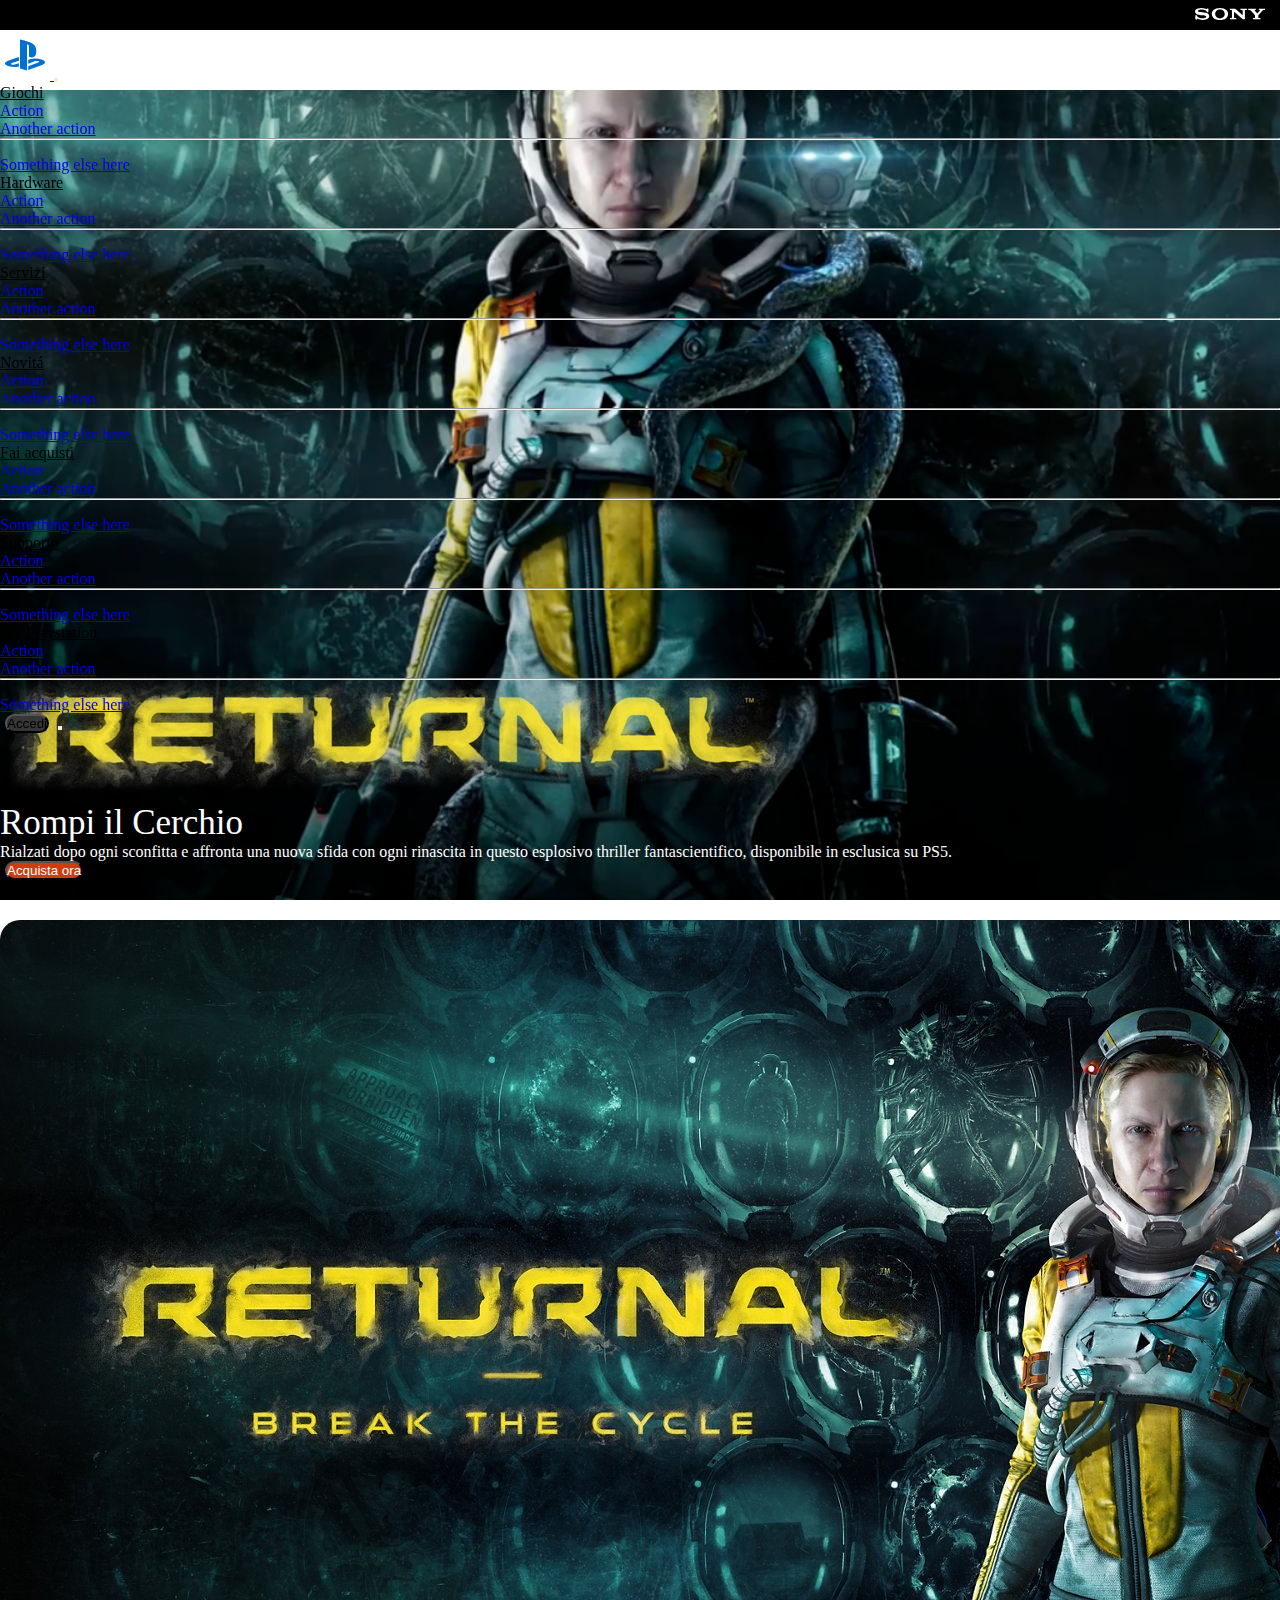
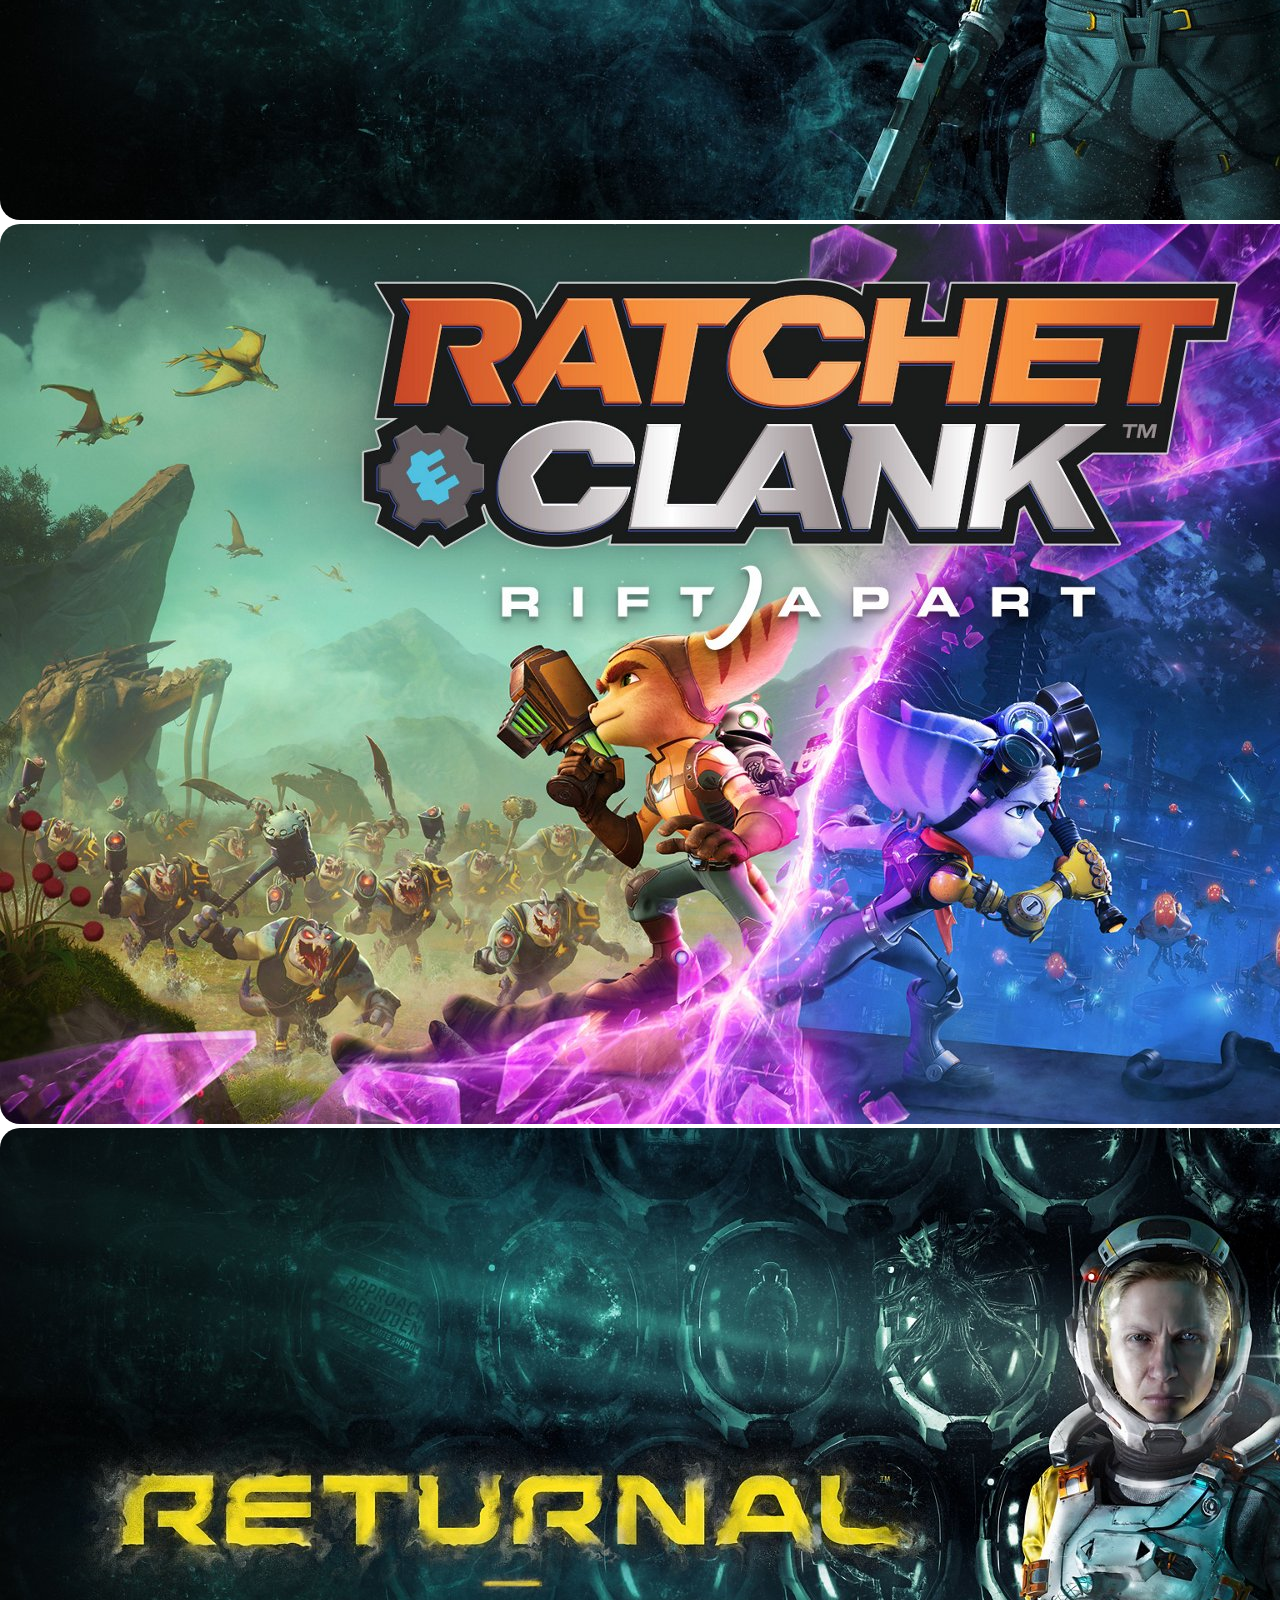
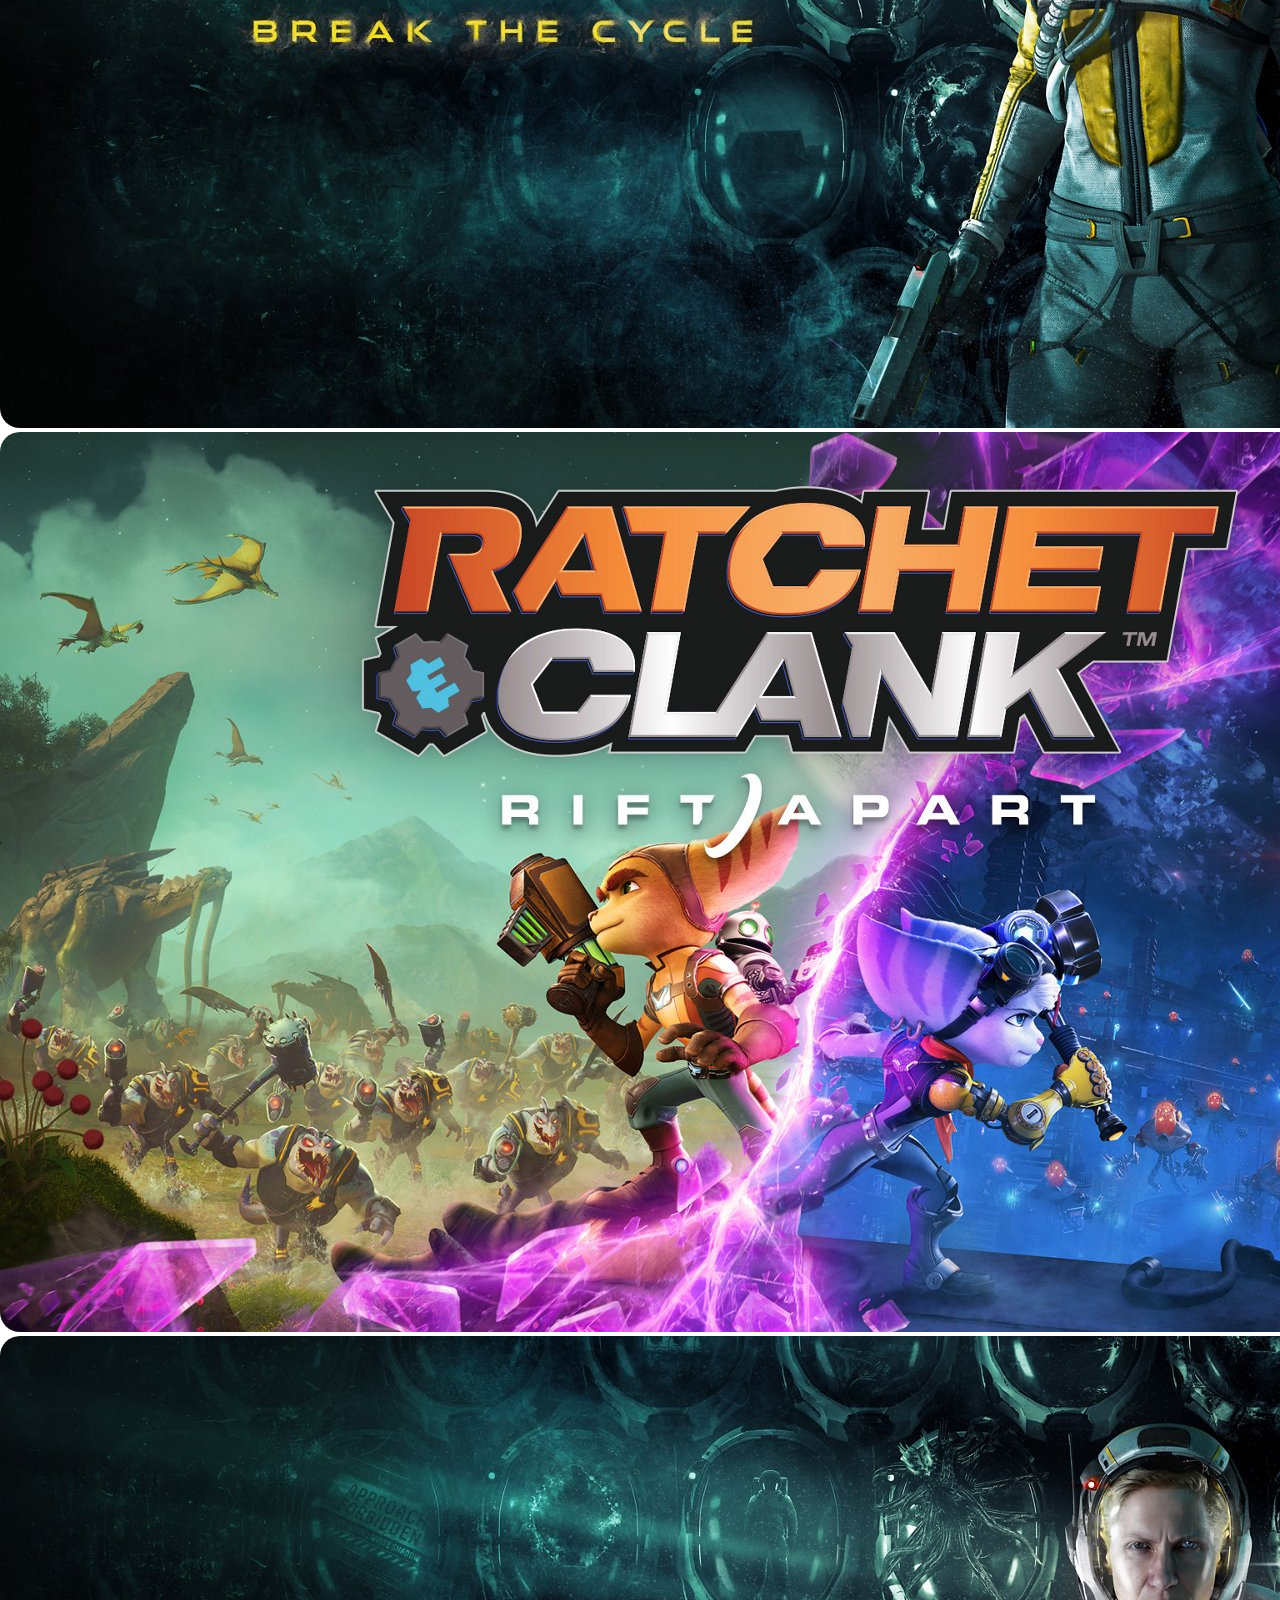
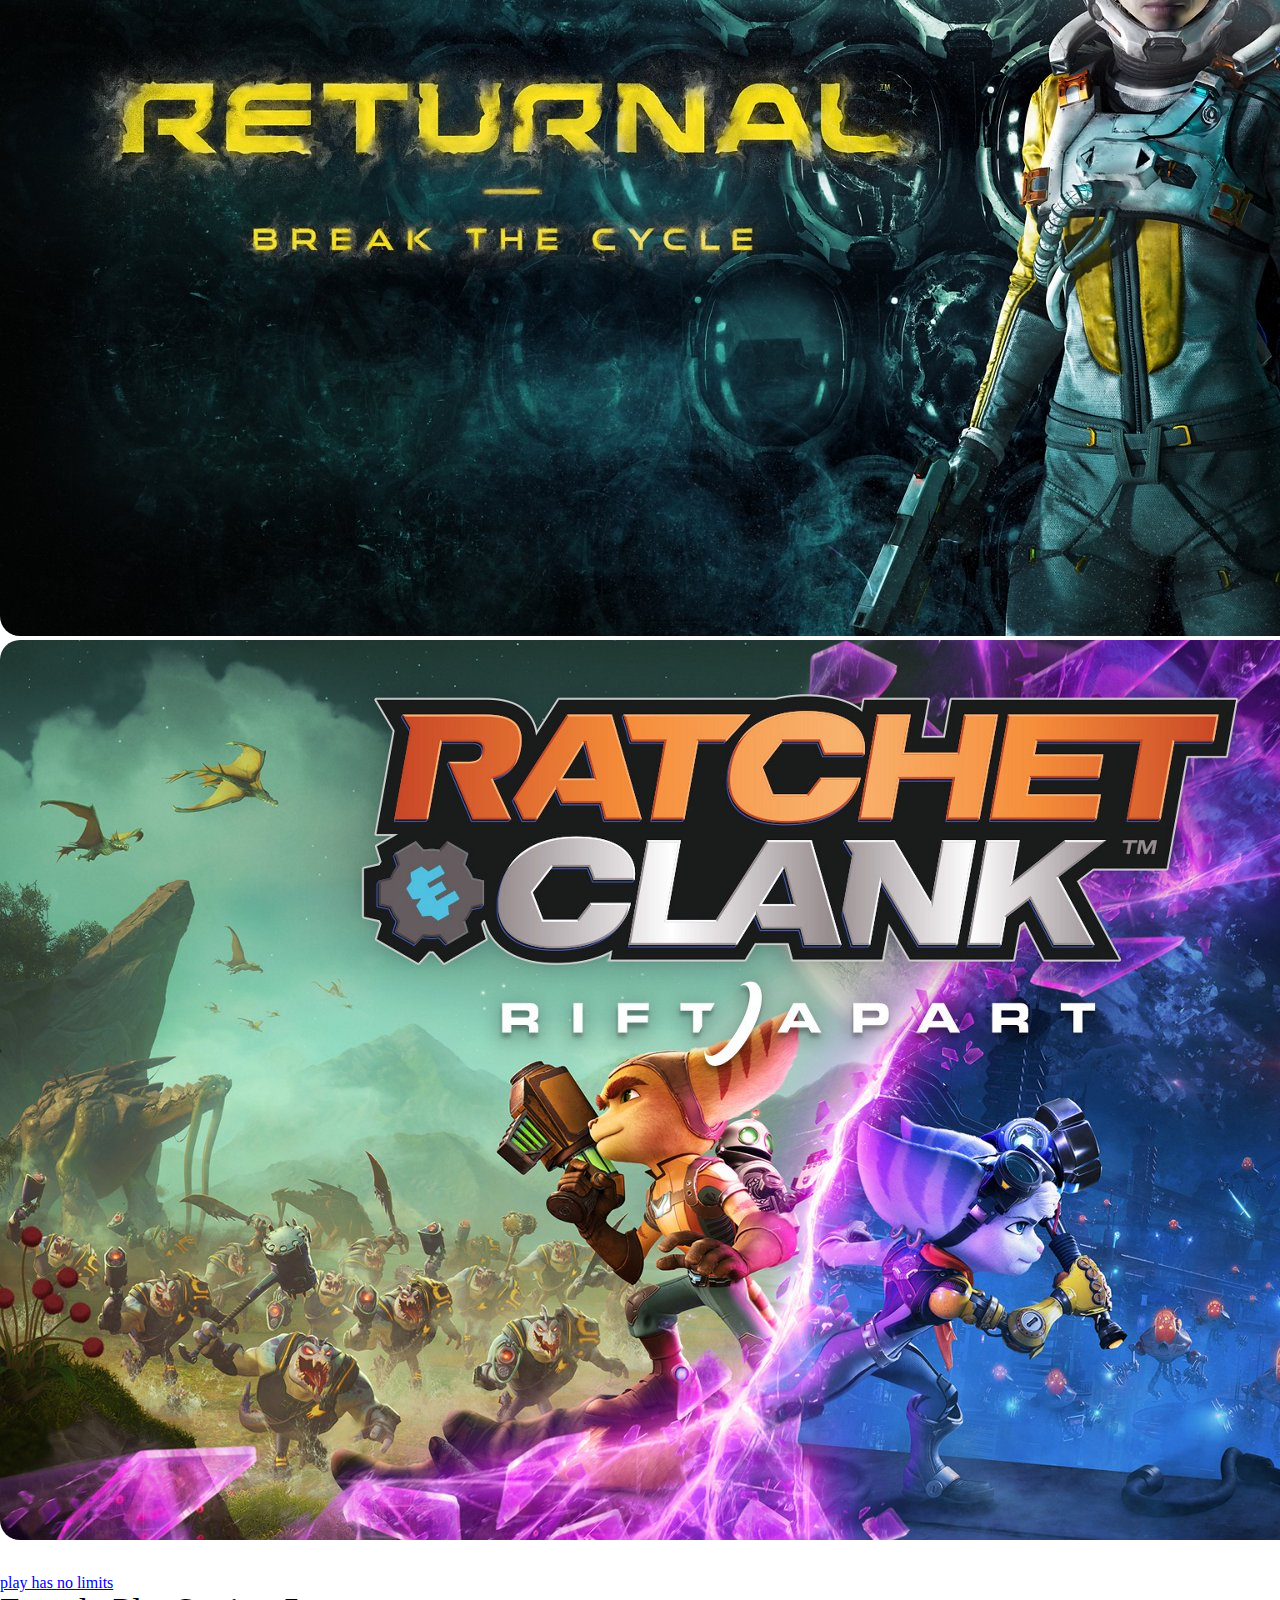
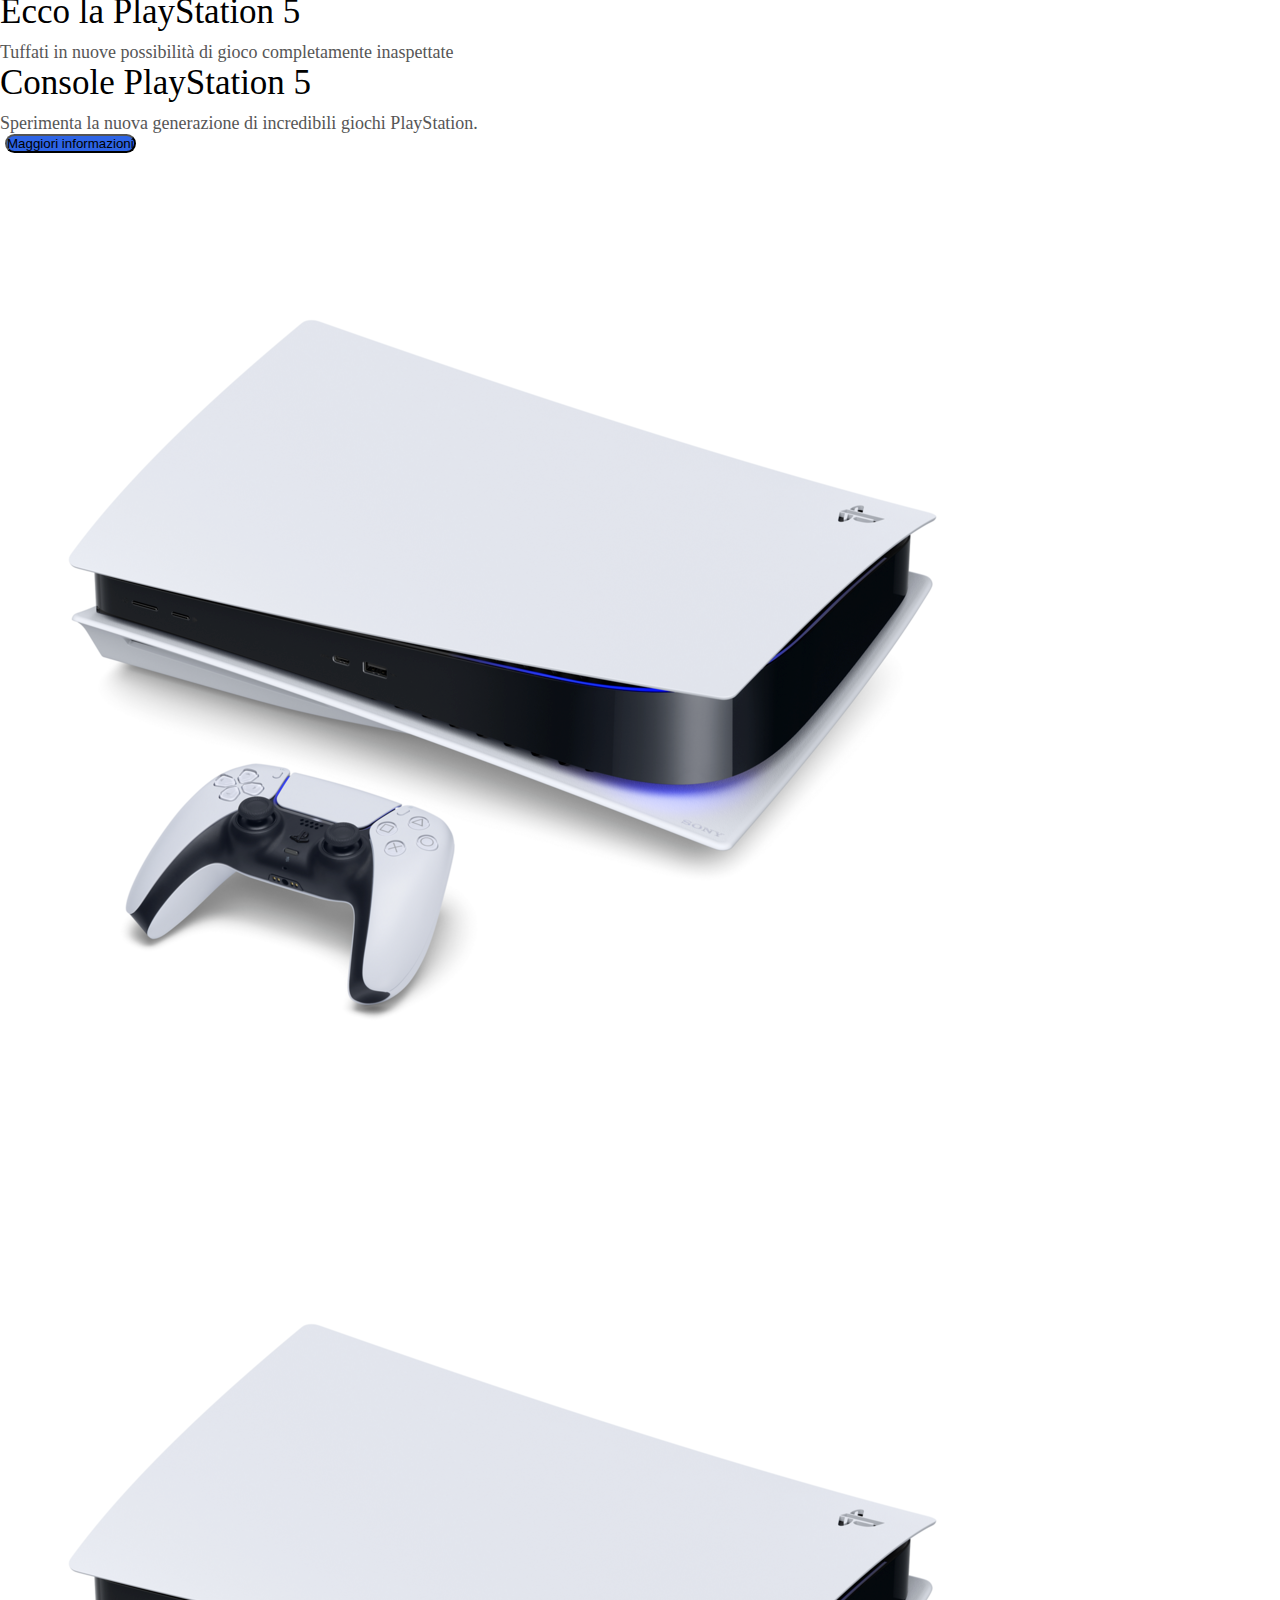
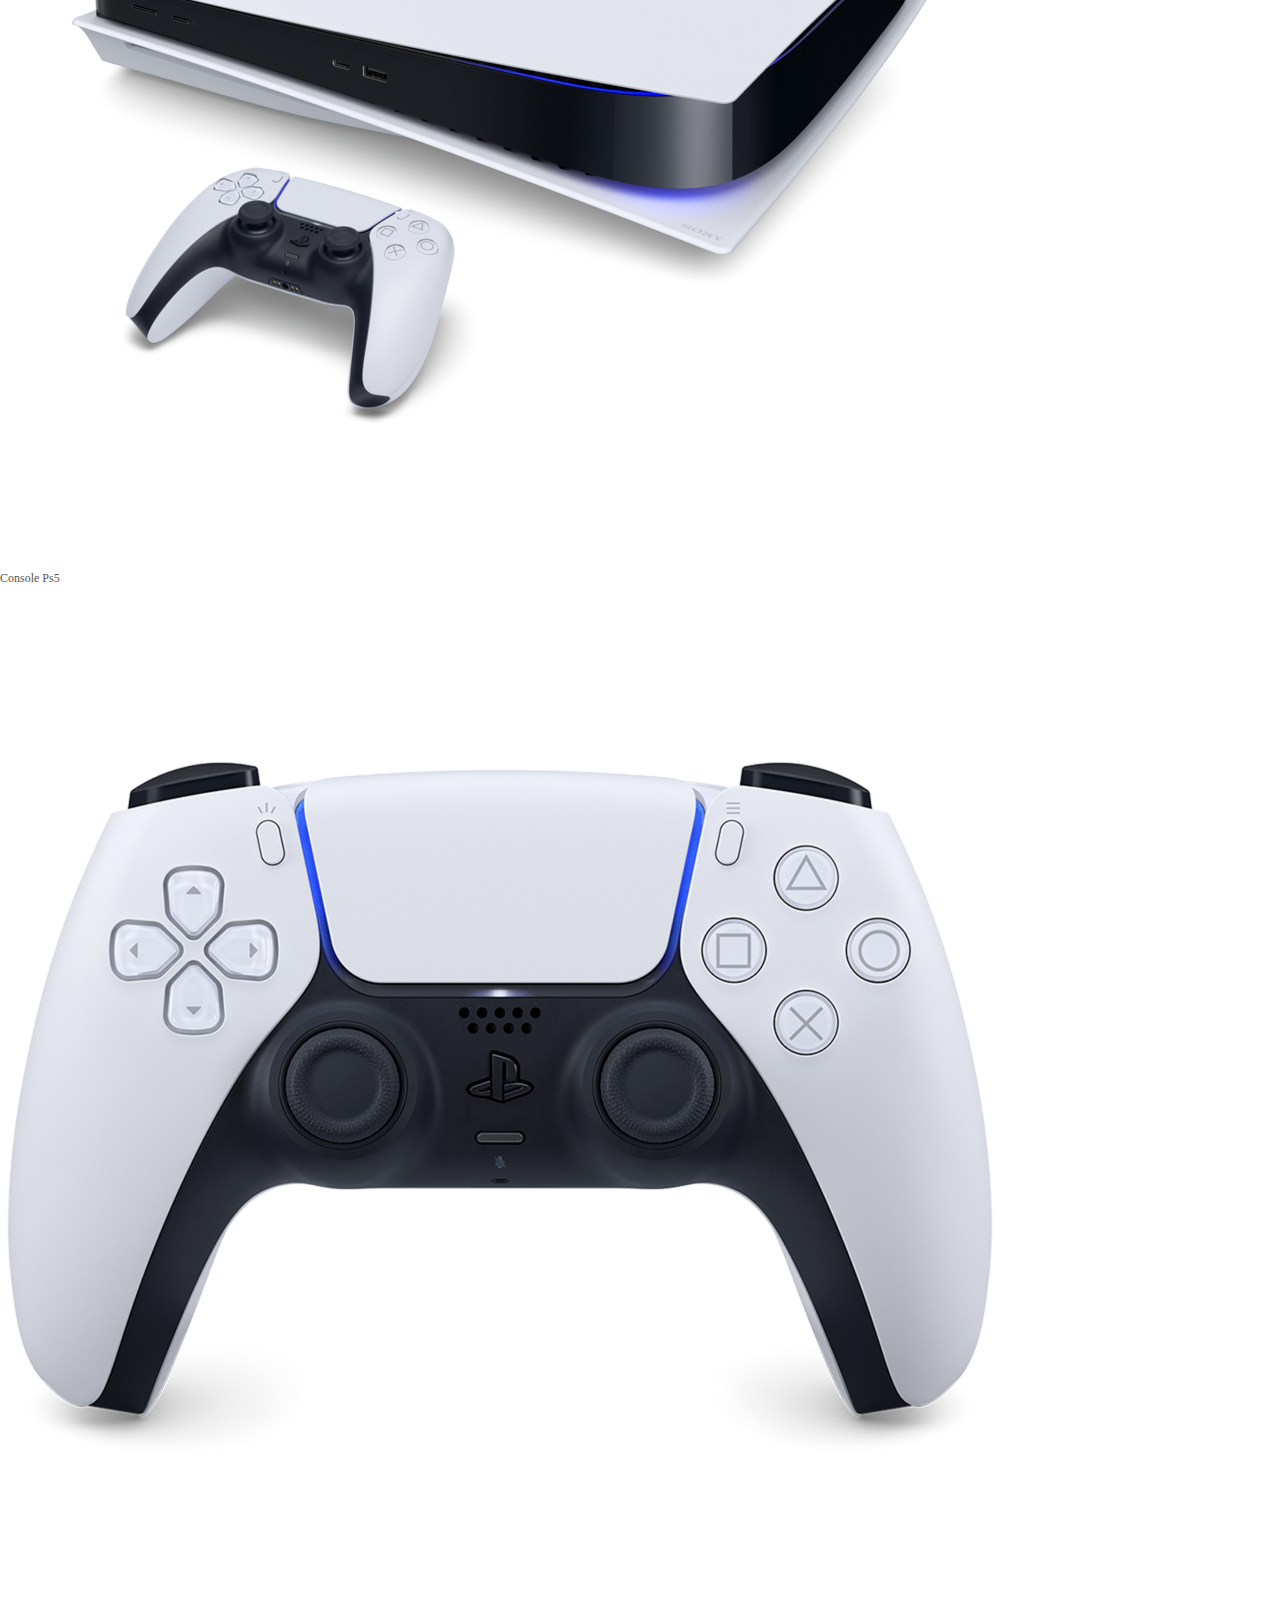
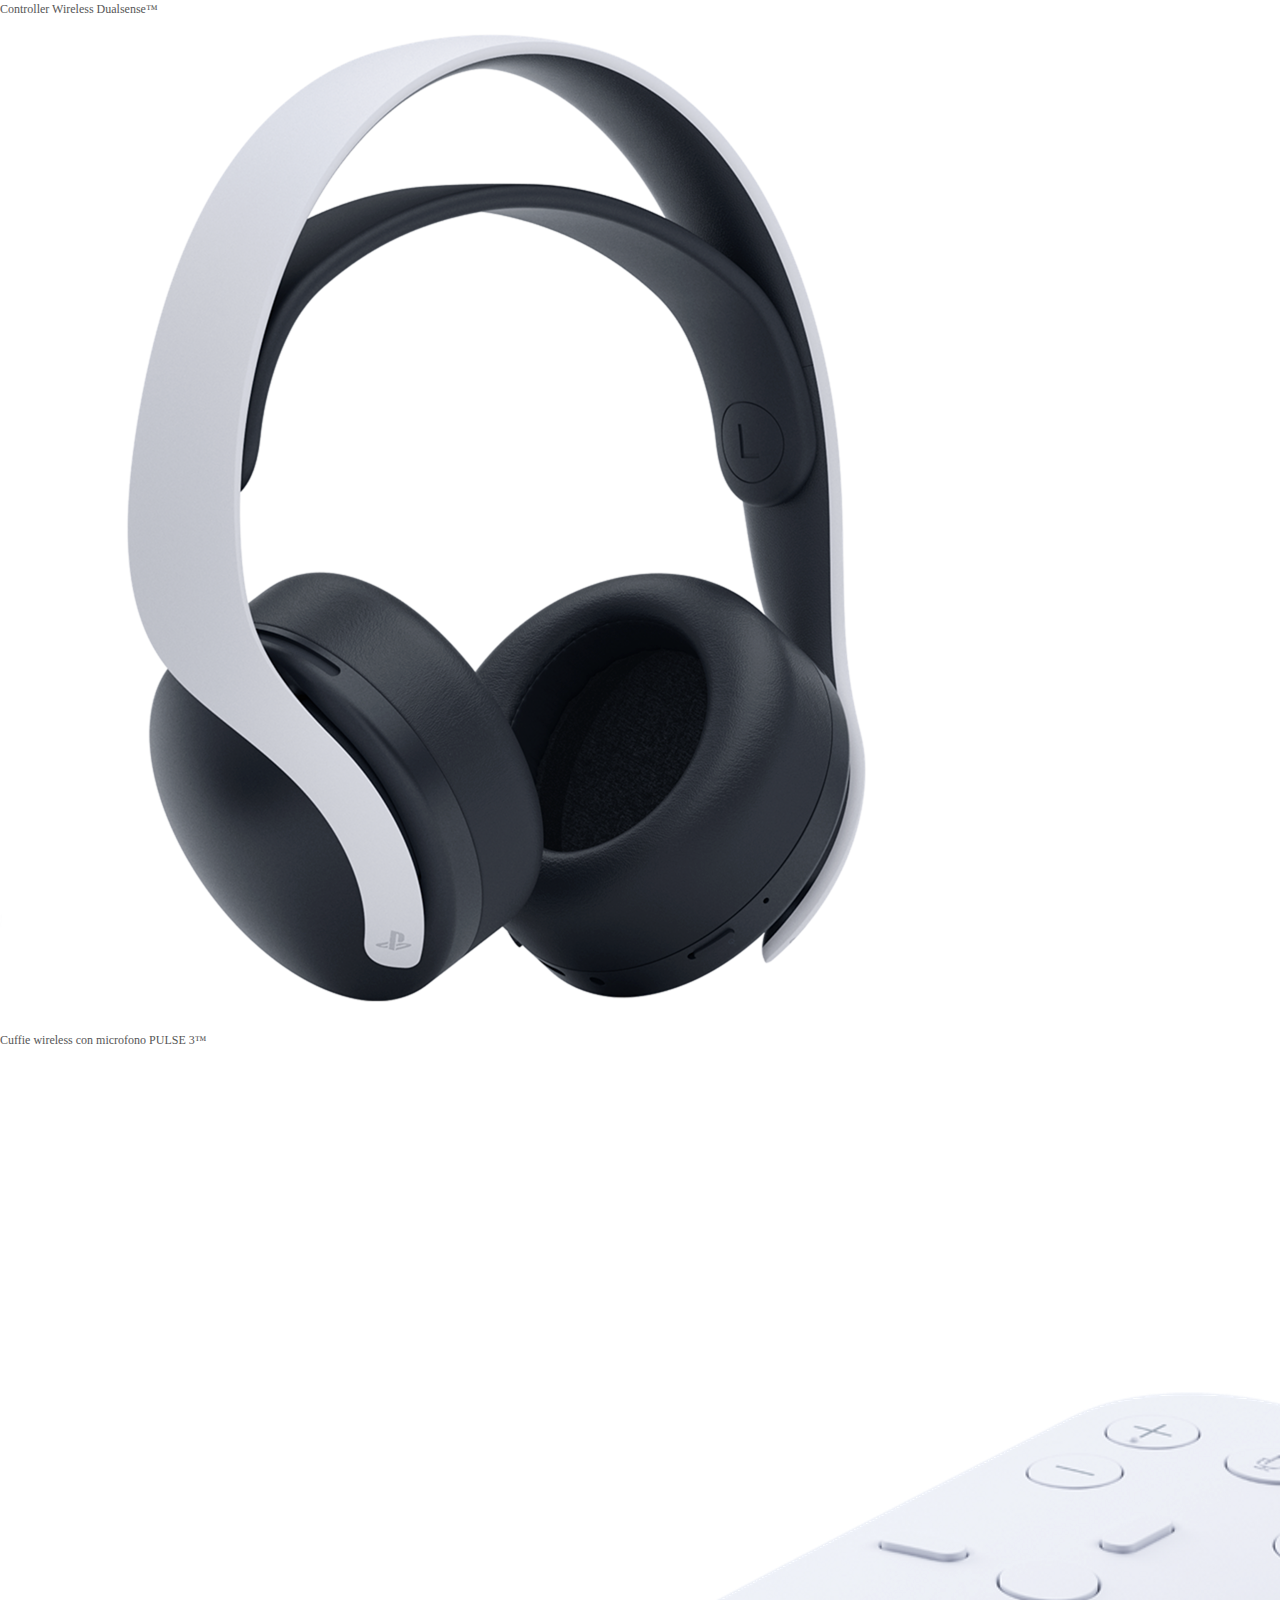
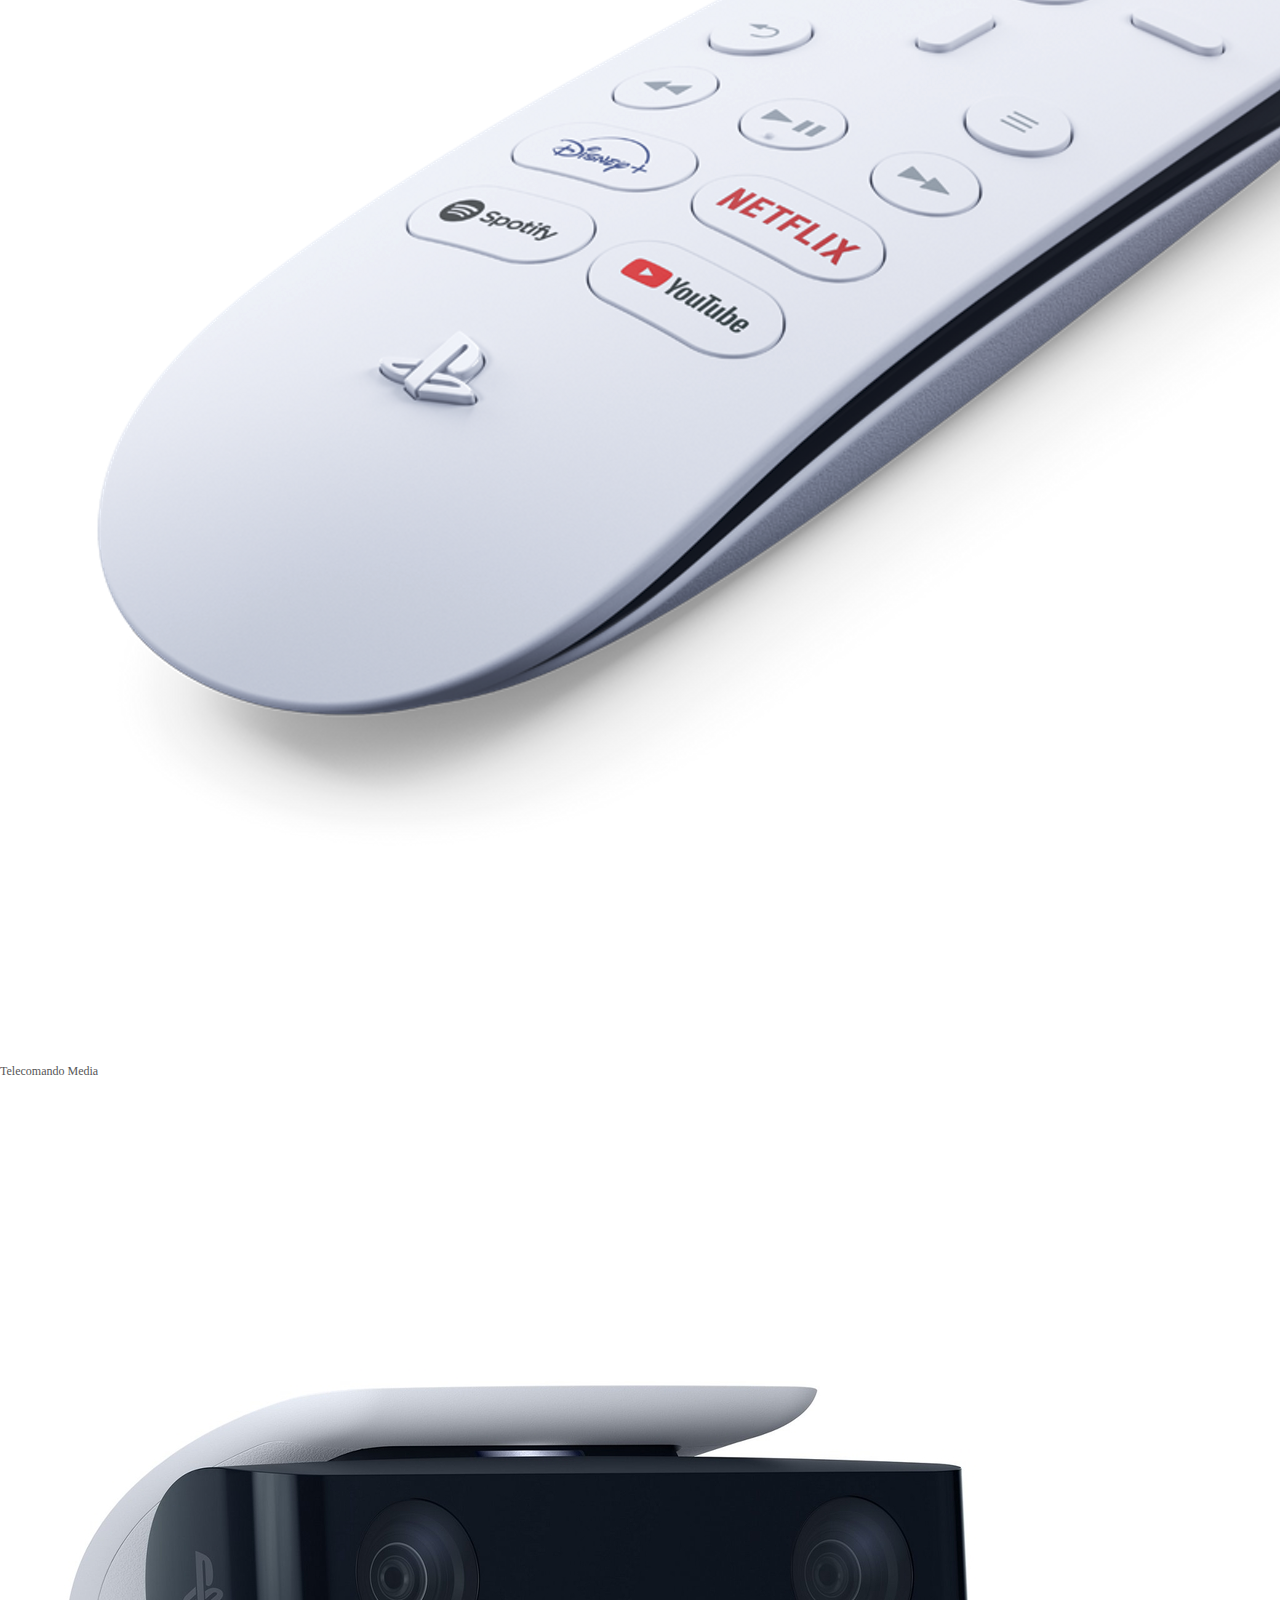
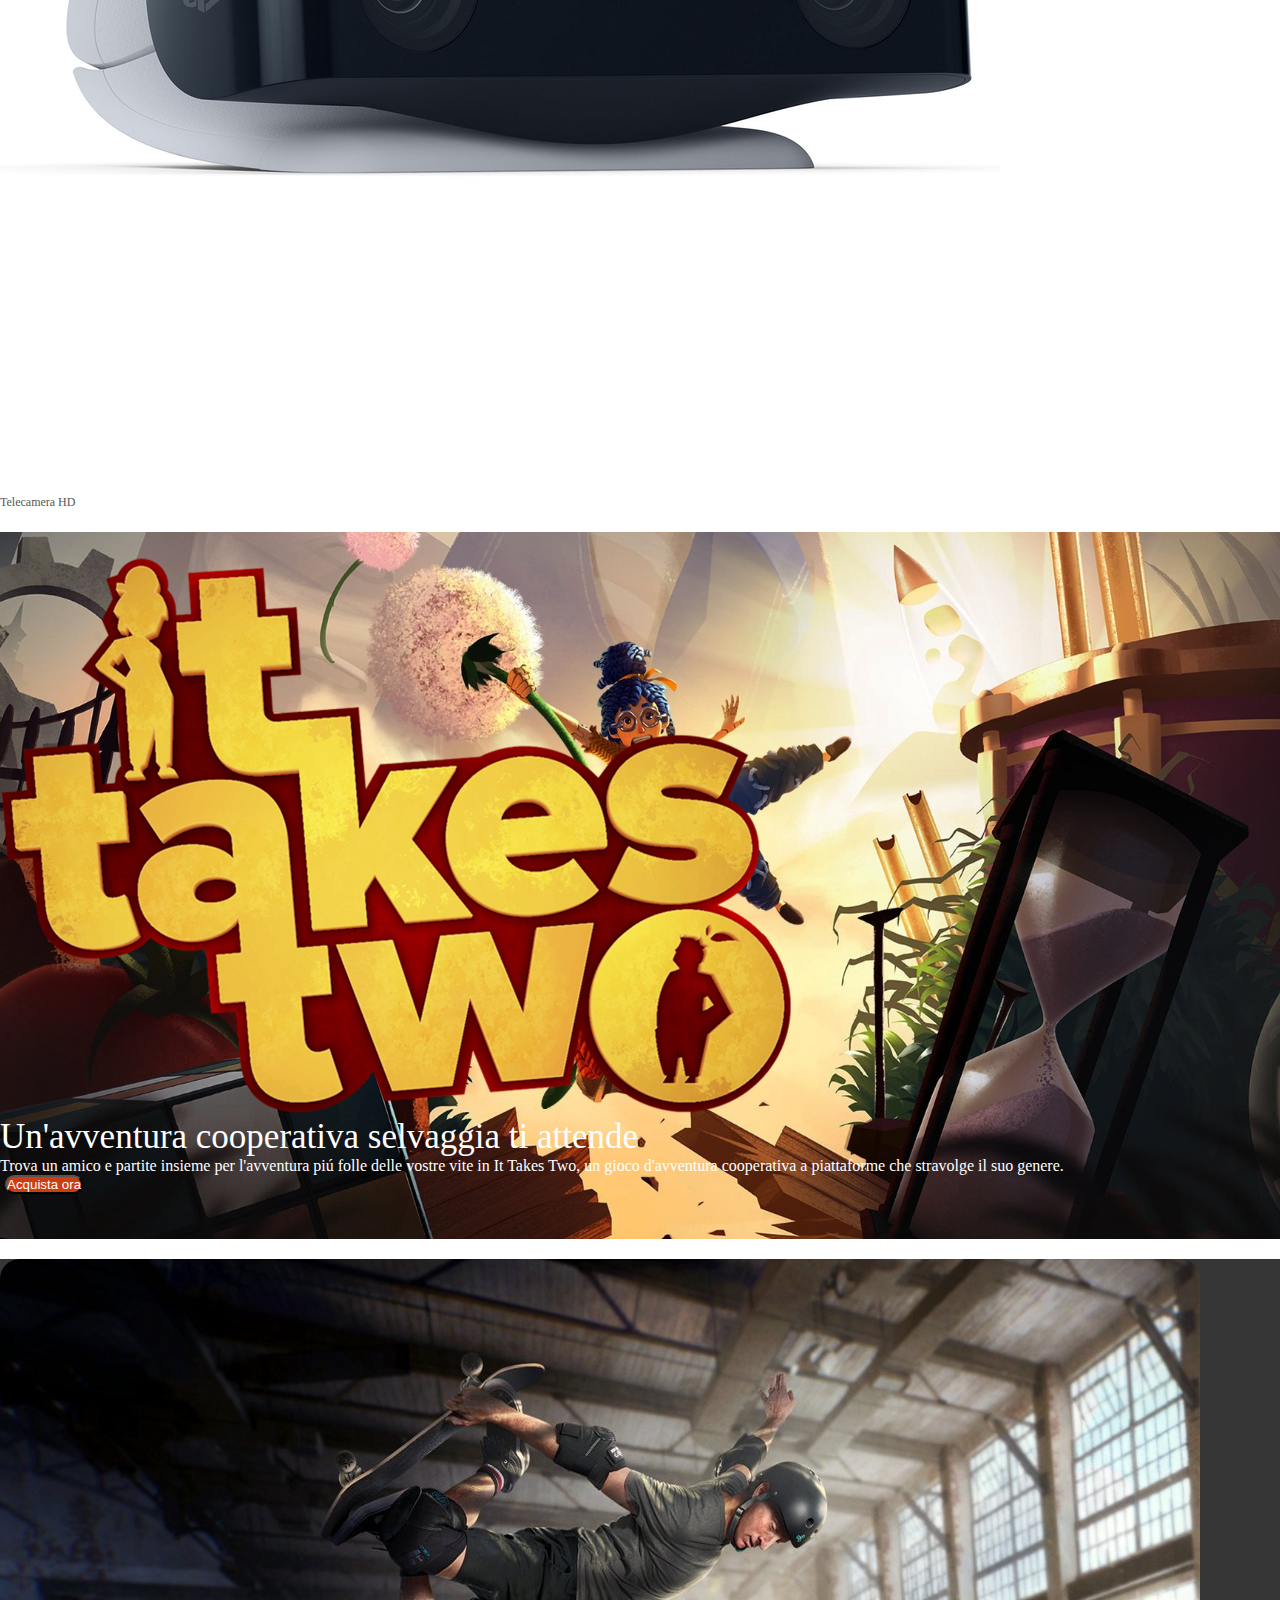
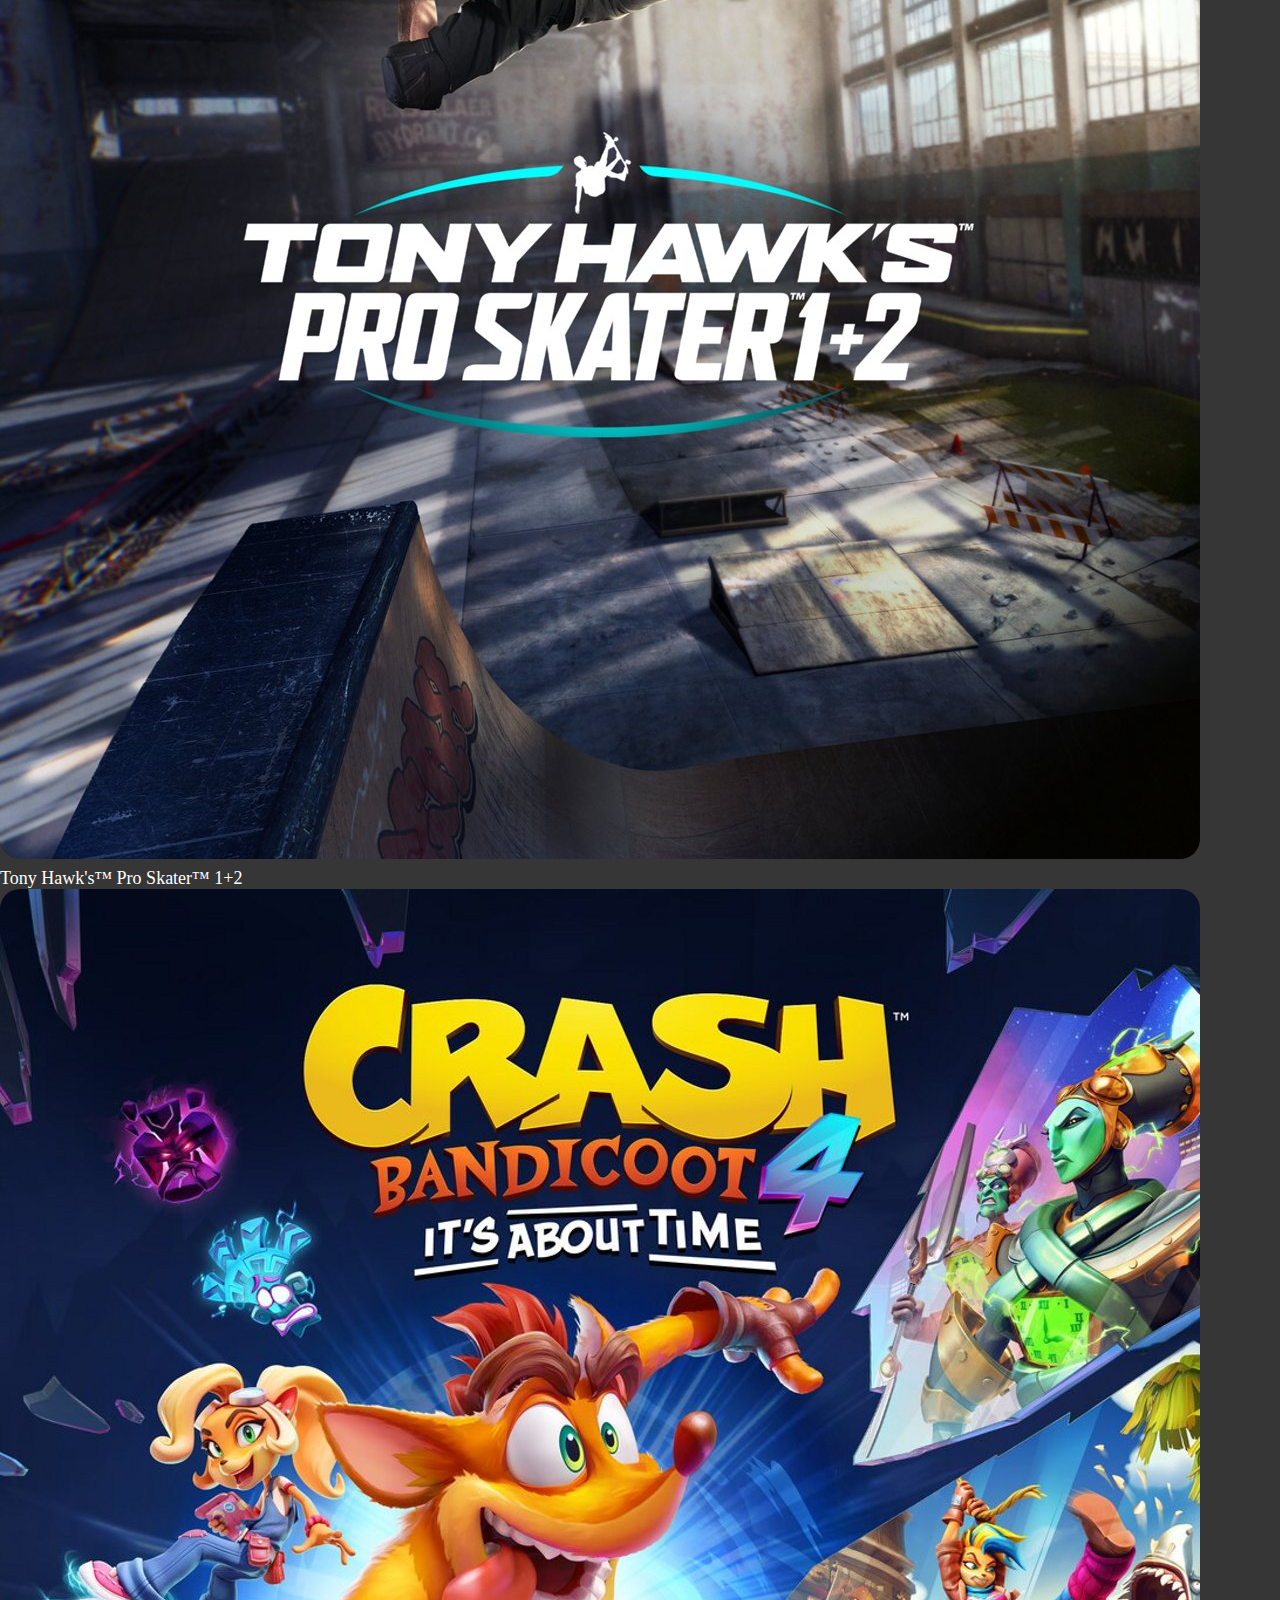
==== index.html @ 87a0f6f8 "completo responsive senza footer e :hover" ====
<!DOCTYPE html>
<html lang="en">
<head>
    <meta charset="UTF-8">
    <meta http-equiv="X-UA-Compatible" content="IE=edge">
    <meta name="viewport" content="width=device-width, initial-scale=1.0">
    <link rel="shortcut icon" href="./img/play_logo.svg" type="image/x-icon">
    <link rel="stylesheet" href="https://cdnjs.cloudflare.com/ajax/libs/font-awesome/6.1.0/css/all.min.css" integrity="sha512-10/jx2EXwxxWqCLX/hHth/vu2KY3jCF70dCQB8TSgNjbCVAC/8vai53GfMDrO2Emgwccf2pJqxct9ehpzG+MTw==" crossorigin="anonymous" referrerpolicy="no-referrer" />
    <link href="https://cdn.jsdelivr.net/npm/bootstrap@5.1.3/dist/css/bootstrap.min.css" rel="stylesheet" integrity="sha384-1BmE4kWBq78iYhFldvKuhfTAU6auU8tT94WrHftjDbrCEXSU1oBoqyl2QvZ6jIW3" crossorigin="anonymous">
    <link rel="stylesheet" href="./css/style.css">
    <script src="https://cdn.jsdelivr.net/npm/bootstrap@5.1.3/dist/js/bootstrap.bundle.min.js" integrity="sha384-ka7Sk0Gln4gmtz2MlQnikT1wXgYsOg+OMhuP+IlRH9sENBO0LRn5q+8nbTov4+1p" crossorigin="anonymous"></script>
    <title>Playstation</title>
</head>
<body>
    <!-- header  -->
    <header>
        <!-- nav-sopra -->
       <section class="up_nav">
            <div class="logo-container">
               <img src="./img/sony_logo.svg" alt="logo sony">
            </div>
       </section>
        <!-- nav-sotto -->
        <nav class="navbar navbar-expand-lg navbar-light bg-white">
            <div class="container-fluid">
                <a class="navbar-brand" href="#">
                    <img src="./img/play_logo.svg" alt="logo-playstation">
                </a>
                <button class="navbar-toggler" type="button" data-bs-toggle="collapse" data-bs-target="#navbarSupportedContent"
                    aria-controls="navbarSupportedContent" aria-expanded="false" aria-label="Toggle navigation">
                    <span class="navbar-toggler-icon"></span>
                </button>
                <div class="collapse navbar-collapse" id="navbarSupportedContent">
                    <ul class="navbar-nav me-auto mb-2 mb-lg-0">
                        <li class="nav-item dropdown">
                            <a class="nav-link dropdown-toggle" href="#" id="navbarDropdown" role="button"
                                data-bs-toggle="dropdown" aria-expanded="false">
                                Giochi
                                <i class="fa fa-chevron-down"></i>
                            </a>
                            <ul class="dropdown-menu" aria-labelledby="navbarDropdown">
                                <li><a class="dropdown-item" href="#">Action</a></li>
                                <li><a class="dropdown-item" href="#">Another action</a></li>
                                <li>
                                    <hr class="dropdown-divider">
                                </li>
                                <li><a class="dropdown-item" href="#">Something else here</a></li>
                            </ul>
                        </li>
                        <li class="nav-item dropdown">
                            <a class="nav-link dropdown-toggle" href="#" id="navbarDropdown" role="button"
                                data-bs-toggle="dropdown" aria-expanded="false">
                                Hardware
                                <i class="fa fa-chevron-down"></i>
                            </a>
                            <ul class="dropdown-menu" aria-labelledby="navbarDropdown">
                                <li><a class="dropdown-item" href="#">Action</a></li>
                                <li><a class="dropdown-item" href="#">Another action</a></li>
                                <li>
                                    <hr class="dropdown-divider">
                                </li>
                                <li><a class="dropdown-item" href="#">Something else here</a></li>
                            </ul>
                        </li>
                        <li class="nav-item dropdown">
                            <a class="nav-link dropdown-toggle" href="#" id="navbarDropdown" role="button"
                                data-bs-toggle="dropdown" aria-expanded="false">
                                Servizi
                                <i class="fa fa-chevron-down"></i>
                            </a>
                            <ul class="dropdown-menu" aria-labelledby="navbarDropdown">
                                <li><a class="dropdown-item" href="#">Action</a></li>
                                <li><a class="dropdown-item" href="#">Another action</a></li>
                                <li>
                                    <hr class="dropdown-divider">
                                </li>
                                <li><a class="dropdown-item" href="#">Something else here</a></li>
                            </ul>
                        </li>
                        <li class="nav-item dropdown">
                            <a class="nav-link dropdown-toggle" href="#" id="navbarDropdown" role="button"
                                data-bs-toggle="dropdown" aria-expanded="false">
                                Novit&aacute;
                                <i class="fa fa-chevron-down"></i>
                            </a>
                            <ul class="dropdown-menu" aria-labelledby="navbarDropdown">
                                <li><a class="dropdown-item" href="#">Action</a></li>
                                <li><a class="dropdown-item" href="#">Another action</a></li>
                                <li>
                                    <hr class="dropdown-divider">
                                </li>
                                <li><a class="dropdown-item" href="#">Something else here</a></li>
                            </ul>
                        </li>
                        <li class="nav-item dropdown">
                            <a class="nav-link dropdown-toggle" href="#" id="navbarDropdown" role="button"
                                data-bs-toggle="dropdown" aria-expanded="false">
                                Fai acquisti
                                <i class="fa fa-chevron-down"></i>
                            </a>
                            <ul class="dropdown-menu" aria-labelledby="navbarDropdown">
                                <li><a class="dropdown-item" href="#">Action</a></li>
                                <li><a class="dropdown-item" href="#">Another action</a></li>
                                <li>
                                    <hr class="dropdown-divider">
                                </li>
                                <li><a class="dropdown-item" href="#">Something else here</a></li>
                            </ul>
                        </li>
                        <li class="nav-item dropdown">
                            <a class="nav-link dropdown-toggle" href="#" id="navbarDropdown" role="button"
                                data-bs-toggle="dropdown" aria-expanded="false">
                                Supporto
                                <i class="fa fa-chevron-down"></i>
                            </a>
                            <ul class="dropdown-menu" aria-labelledby="navbarDropdown">
                                <li><a class="dropdown-item" href="#">Action</a></li>
                                <li><a class="dropdown-item" href="#">Another action</a></li>
                                <li>
                                    <hr class="dropdown-divider">
                                </li>
                                <li><a class="dropdown-item" href="#">Something else here</a></li>
                            </ul>
                        </li>
                    </ul>
                    <div class="d-flex">
                        <ul class="navbar-nav me-auto mb-2 mb-lg-0">
                            <li class="nav-item dropdown">
                                <a class="nav-link dropdown-toggle" href="#" id="navbarDropdown" role="button"
                                    data-bs-toggle="dropdown" aria-expanded="false">
                                    My Playstation
                                    <i class="fa fa-chevron-down"></i>
                                </a>
                                <ul class="dropdown-menu" aria-labelledby="navbarDropdown">
                                    <li><a class="dropdown-item" href="#">Action</a></li>
                                    <li><a class="dropdown-item" href="#">Another action</a></li>
                                    <li>
                                        <hr class="dropdown-divider">
                                    </li>
                                    <li><a class="dropdown-item" href="#">Something else here</a></li>
                                </ul>
                            </li>
                        </ul>
                        <button type="button" class="my_button btn btn-dark">Accedi</button>
                        <button class="btn" type="submit"><i class="fa-solid fa-magnifying-glass"></i></button>
                    </div>
                </div>
            </div>
        </nav>
    </header>
    <!-- /header  -->

    <!-- main  -->
    <main>
        <!-- jumbotron -->
        <div id="jumbo" class="hero">
            <div class="container">
                <div class="row">
                    <div class="col-6 col-lg-3">
                        <img class="img-fluid"src="./img/returnal-hero-banner-logo.png" alt="logo returnal">
                    </div>
                </div>
                <div class="row">
                    <div class="hero_text col-12 col-lg-4 py-2">
                        <h1>Rompi il Cerchio</h1>
                        <p>Rialzati dopo ogni sconfitta e affronta una nuova sfida con ogni rinascita in questo esplosivo thriller fantascientifico, disponibile in esclusica su PS5.</p>
                        <button type="button" id="hero-button" class="my_button btn">Acquista ora</button>
                    </div>
                </div>
            </div>
        </div>

        <!-- cards in vetrina -->
        <section class="my_card">
            <div class="container">
                <div class="row gy-3">
                    <div class="col-6 col-sm-4 col-lg-2">
                        <img class="img-fluid img-thumbnail" src="./img/returnal-listing-thumb-01-ps5.jpg" alt="returnal">
                    </div>
                    <div class="col-6 col-sm-4 col-lg-2 rounded">
                        <img class="img-fluid img-thumbnail" src="./img/ratchet-and-clank-rift-apart-keyart.jpg" alt="ratchet&clank">
                    </div>
                    <div class="col-6 col-sm-4 col-lg-2">
                        <img class="img-fluid img-thumbnail" src="./img/returnal-listing-thumb-01-ps5.jpg" alt="returnal">
                    </div>
                    <div class="col-6 col-sm-4 col-lg-2">
                        <img class="img-fluid img-thumbnail" src="./img/ratchet-and-clank-rift-apart-keyart.jpg" alt="ratchet&clank">
                    </div>
                    <div class="col-6 col-sm-4 col-lg-2">
                        <img class="img-fluid img-thumbnail" src="./img/returnal-listing-thumb-01-ps5.jpg" alt="returnal">
                    </div>
                    <div class="col-6 col-sm-4 col-lg-2">
                        <img class="img-fluid img-thumbnail" src="./img/ratchet-and-clank-rift-apart-keyart.jpg" alt="ratchet&clank">
                    </div>
                </div>
            </div>
        </section>

        <!-- sezione playstation 5 -->
        <section id="playstation-5" class="console">
            <div class="container">
                <div class="row">
                    <div class="col-12 text-center">
                        <a class="text-uppercase text-decoration-none" href="#">play has no limits</a>
                        <h1>Ecco la PlayStation 5</h1>
                        <p>Tuffati in nuove possibilità di gioco completamente inaspettate</p>
                    </div>
                </div>
                <div class="row my-5 align-items-center">
                    <div class="col-12 col-md-5">
                        <h1>Console PlayStation 5</h1>
                        <p>Sperimenta la nuova generazione di incredibili  giochi PlayStation.</p>
                        <button type="button" id="console-button" class="my_button btn btn-primary">Maggiori informazioni</button>
                    </div>
                    <div class="console-image col-12 col-md-7">
                        <img src="./img/playstation-5-thumb.png" alt="playstation 5" class="img-fluid">
                    </div>
                </div>
                <div class="console-card-row row">
                    <div class="col-4 col-md text-center">
                        <img src="./img/playstation-5-thumb.png" alt="console ps5" class="img-fluid">
                        <p>Console Ps5</p>
                    </div>
                    <div class="col-4 col-md text-center">
                        <img src="./img/joypad-thumb.png" alt="joypad" class="img-fluid">
                        <p>Controller Wireless Dualsense&trade;</p>
                    </div>
                    <div class="col-4 col-md text-center">
                        <img src="./img/headset-thumb.png" alt="headset" class="img-fluid">
                        <p>Cuffie wireless con microfono PULSE 3&trade;</p>
                    </div>
                    <div class="col-4 col-md text-center">
                        <img src="./img/remote-thumb.png" alt="remote" class="img-fluid">
                        <p>Telecomando Media</p>
                    </div>
                    <div class="col-4 col-md text-center">
                        <img src="./img/camera-thumb.jpg" alt="telecamera" class="img-fluid">
                        <p>Telecamera HD</p>
                    </div>
                </div>
            </div>
        </section>

        <!-- hero gioco -->
        <section id="game" class="hero">
            <div class="container">
                <div class="row">
                    <div class="col-6 col-lg-3">
                        <img class="img-fluid" src="./img/it-takes-two-logo.png" alt="logo returnal">
                    </div>
                </div>
                <div class="row">
                    <div class="hero_text col-12 col-lg-4 py-2">
                        <h1>Un'avventura cooperativa selvaggia ti attende</h1>
                        <p>Trova un amico e partite insieme per l'avventura pi&uacute; folle delle vostre vite in It Takes Two, un gioco d'avventura cooperativa a piattaforme che stravolge il suo genere.</p>
                        <button type="button" id="hero-button" class="my_button btn">Acquista ora</button>
                    </div>
                </div>
            </div>
        </section>

        <!-- cards nuove uscite -->
        <section id="new-release" class="my_card">
            <div class="container">
                <div class="row gy-3">
                    <div class="col-6 col-sm-4 col-lg-2">
                        <img class="img-fluid" src="./img/tony-hawks-pro-skater-1-2-store-art.jpg" alt="pro-skaters">
                        <p>Tony Hawk's&trade; Pro Skater&trade; 1+2</p>
                    </div>
                    <div class="col-6 col-sm-4 col-lg-2 rounded">
                        <img class="img-fluid" src="./img/crash-bandicoot-4-its-about-time-store-art.jpg" alt="crash-bandicot-4">
                        <p>Crash Bandicoot 4: It's About Time</p>
                    </div>
                    <div class="col-6 col-sm-4 col-lg-2">
                        <img class="img-fluid" src="./img/tony-hawks-pro-skater-1-2-store-art.jpg" alt="pro-skaters">
                        <p>Tony Hawk's&trade; Pro Skater&trade; 1+2</p>
                    </div>
                    <div class="col-6 col-sm-4 col-lg-2">
                        <img class="img-fluid" src="./img/crash-bandicoot-4-its-about-time-store-art.jpg" alt="crash-bandicot-4">
                        <p>Crash Bandicoot 4: It's About Time</p>
                    </div>
                    <div class="col-6 col-sm-4 col-lg-2">
                        <img class="img-fluid" src="./img/tony-hawks-pro-skater-1-2-store-art.jpg" alt="pro-skaters">
                        <p>Tony Hawk's&trade; Pro Skater&trade; 1+2</p>
                    </div>
                    <div class="col-6 col-sm-4 col-lg-2">
                        <img class="img-fluid" src="./img/crash-bandicoot-4-its-about-time-store-art.jpg" alt="crash-bandicot-4">
                        <p>Crash Bandicoot 4: It's About Time</p>
                    </div>
                    <div class="col-6 col-sm-4 col-lg-2">
                        <img class="img-fluid" src="./img/tony-hawks-pro-skater-1-2-store-art.jpg" alt="pro-skaters">
                        <p>Tony Hawk's&trade; Pro Skater&trade; 1+2</p>
                    </div>
                    <div class="col-6 col-sm-4 col-lg-2 rounded">
                        <img class="img-fluid" src="./img/crash-bandicoot-4-its-about-time-store-art.jpg" alt="crash-bandicot-4">
                        <p>Crash Bandicoot 4: It's About Time</p>
                    </div>
                    <div class="col-6 col-sm-4 col-lg-2">
                        <img class="img-fluid" src="./img/tony-hawks-pro-skater-1-2-store-art.jpg" alt="pro-skaters">
                        <p>Tony Hawk's&trade; Pro Skater&trade; 1+2</p>
                    </div>
                    <div class="col-6 col-sm-4 col-lg-2">
                        <img class="img-fluid" src="./img/crash-bandicoot-4-its-about-time-store-art.jpg" alt="crash-bandicot-4">
                        <p>Crash Bandicoot 4: It's About Time</p>
                    </div>
                    <div class="col-6 col-sm-4 col-lg-2">
                        <img class="img-fluid" src="./img/tony-hawks-pro-skater-1-2-store-art.jpg" alt="pro-skaters">
                        <p>Tony Hawk's&trade; Pro Skater&trade; 1+2</p>
                    </div>
                    <div class="col-6 col-sm-4 col-lg-2">
                        <img class="img-fluid" src="./img/crash-bandicoot-4-its-about-time-store-art.jpg" alt="crash-bandicot-4">
                        <p>Crash Bandicoot 4: It's About Time</p>
                    </div>
                </div>
            </div>
        </section>

        <!-- sezione playstation 4 -->
        <section id="playstation-4" class="console">
            <div class="container">
                <div class="row">
                    <div class="col-12 text-center">
                        <h1>Esplora PlayStation&#174;4</h1>
                        <p>Giochi incredibili e intrattenimento senza fine. Non c'&eacute; mai stato un momento migliore per giocare sulla tua PS4.</p>
                    </div>
                </div>
                <div class="row my-5 align-items-center">
                    <div class="col-12 col-md-4">
                        <img src="./img/ps4-slim-homepage-image-block.jpg" alt="ps4" class="img-fluid">
                        <h1>PlayStation 4</h1>
                        <p>Giochi incredibili live su PS4, con 1 TB di spazio di archiviazione.</p>
                        <button type="button" id="console-button" class="my_button btn btn-primary">Scopri di pi&uacute;</button>
                    </div>
                    <div class="col-12 col-md-4">
                        <img src="./img/double11-202010-tw-psvr.jpg" alt="ps4-game-tools" class="img-fluid">
                        <h1>PlayStation VR</h1>
                        <p>Oltre 500 titoli ed esperienze di gioco. Scoprili tutti.</p>
                        <button type="button" id="console-button" class="my_button btn btn-primary">Scopri di pi&uacute;</button>
                    </div>
                    <div class="col-12 col-md-4">
                        <img src="./img/dualshock-4-listing-thumb.jpg" alt="joy-stick" class="img-fluid">
                        <h1>Accessori</h1>
                        <p>Migliora la tua esperienza PS4 con una gamma di accessori ufficiali.</p>
                        <button type="button" id="console-button" class="my_button btn btn-primary">Scopri di pi&uacute;</button>
                    </div>
                </div>
            </div>
        </section>

        <!-- hero playstation plus  -->
        <section id="playstation-plus" class="hero">
            <div class="container">
                <div class="row justify-content-between align-items-center">
                    <div class="hero_text col-12 col-md-6 py-2">
                        <img class="img-fluid w-50" src="./img/ps-plus-logo.png" alt="logo-playstation-plus">
                        <p>Migliora la tua esperienza PlayStation con l'accesso a multigiocatore online, giochi mensili, sconti esclusivi e altro ancora.</p>
                        <button type="button" id="hero-button" class="my_button btn">Esplora PlayStation Plus</button>
                    </div>
                    <div id="image-psplus" class="col-md-6">
                        <img src="./img/ps-plus-april-monthly-games-featured-image-block.png" alt="ps-plus-games" class="img-fluid w-100 h-100">
                    </div>
                </div>
            </div>
        </section>

        <!-- sezione playstation store -->
        <section id="playstation-store" class="console">
            <div class="container">
                <div class="row">
                    <div class="col-12 text-center">
                        <h1>Nuovi sconti su PlayStation Store</h1>
                        <p>Sconti pazzeschi, collezioni curate e saldi stagionali su PS5, PS4 e PS VR, tutti in un unico posto</p>
                    </div>
                </div>
                <div class="row my-5 align-items-center">
                    <div class="col-12 col-md-4">
                        <img src="./img/playstation-store-games-under-20-spotlight.jpg" alt="under-20" class="img-fluid">
                    </div>
                    <div class="col-12 col-md-4">
                        <img src="./img/playstation-store-golden-week-sale-spotlight.jpg" alt="sale" class="img-fluid">
                    </div>
                    <div class="col-12 col-md-4">
                        <img src="./img/playstation-store-free-to-play-spotlight.png" alt="free" class="img-fluid">
                    </div>
                </div>
        </section>

        <!-- hero playstation now -->
        <section id="playstation-now" class="hero">
            <div class="container">
                <div class="row justify-content-between align-items-center">
                    <div class="hero_text col-12 col-md-6 py-2">
                        <img class="img-fluid w-50" src="./img/ps-now-logo-two-column.png" alt="logo-playstation-plus">
                        <p>Ottieni l'accesso immediato a una vastissima raccolta di oltre 800 giochi per PS4, PS3 e PS2 su PS4 o PC Windows, con nuovi titoli aggiunti ogni mese.</p>
                        <button type="button" id="hero-button" class="my_button btn">Esplora PlayStation Now</button>
                    </div>
                    <div id="image-psplus" class="col-md-6">
                        <img src="./img/ps-now-april-featured-image-block.png" alt="ps-now-games" class="img-fluid w-100 h-100">
                    </div>
                </div>
            </div>
        </section>

        <!-- sezione social  -->
        <section id="social" class="console">
            <div class="container">
                <div class="row">
                    <div class="col-12 text-center">
                        <h1>Seguici sui Social Media</h1>
                    </div>
                </div>
                <div class="row my-5 align-items-center justify-content-center">
                    <div class="col-6 col-sm-2">
                        <img src="./img/twitter.jpg" alt="under-20" class="img-fluid">
                    </div>
                    <div class="col-6 col-sm-2">
                        <img src="./img/facebook.jpg" alt="sale" class="img-fluid">
                    </div>
                    <div class="col-6 col-sm-2">
                        <img src="./img/instagram.jpg" alt="free" class="img-fluid">
                    </div>
                    <div class="col-6 col-sm-2">
                        <img src="./img/youtube.png" alt="free" class="img-fluid">
                    </div>
                </div>
        </section>

    </main>
    <!-- /main  -->

    <!-- footer  -->
    <footer>

    </footer>
    <!-- footer  -->
</body>
</html>
---- css/style.css ----
:root{
    --hero_button:#CD3D10;
    --dark_color:#363636;
    --light_dark:#BEBCBB;
    --ps_blue:#0077D1;
    --ps_darkblue:#161C3B;
    --title_weight:400;
    --title_size:35px;
    --p_size:18px;
}
*{
    margin: 0;
    padding: 0;
    box-sizing: border-box;
}
.debug{
    border: 1px solid black;
}
                    /* header  */
header{
    position: fixed;
    top: 0;
    left: 0;
    width: 100%;
}
/* nav sopra  */
.up_nav{
    height: 30px;
    background-color: black;
    display: flex;
    justify-content: end;
    align-items: center;
    padding: 5px 15px;
}
.logo-container{
    width: 70px;
}
/* nav bootstrap */
.dropdown-toggle::after{
    display: none;
}
.nav-item a .fa{
    font-size: 0.7em;
    color: #565656;
}

.navbar-light .navbar-nav .nav-link{
    color: black;
}
.navbar{
    padding: 0;
}
.my_button{
    background-color: var(--dark_color);
    border-radius: 30px;
    margin:0 5px;
}
                    /* jumbo  */
.hero#jumbo{
    width: 100%;
    margin-top: 90px;
    background-image: url(../img/jumbo-bg.png);
    height:calc(100vh - 90px);
}
.hero{
    background-size:cover;
    background-position: center;
    color: white;
    display: flex;
    align-items: flex-end;
}
.hero_text h1{
    font-size:var(--title_size) ;
    font-weight: var(--title_weight);
}
.my_button#hero-button{
    background-color: var(--hero_button);
    color: white;
    margin-bottom: 20px;
}
                    /*cards in vetrina */
.my_card{
    margin: 20px 0;
}
.my_card img{
    border-radius: 20px;
}
                    /*sezione playstation 5 */
.console{
    margin-top:30px;
}
.console h1{
    font-size: var(--title_size);
    font-weight: var(--title_weight);
}
.console p{
    color: #565656;
    margin-top: 10px;
    font-size: var(--p_size);
}
.my_button#console-button{
    background-color: #2D64E6;
}
.console-card-row div{
    border-bottom:2px solid white;
}
.console-card-row div:hover{
    border-bottom:2px solid var(--ps_blue);
    cursor: pointer;
}
.console-card-row p{
    font-size: 12px;
}
                    /*hero gioco */
.hero#game{
    margin-top: 20px;
    width: 100%;
    background-image: url(../img/it-takes-two-hero-banner-desktop.jpg);
    padding: 2% 0;
}
                    /*cards nuove uscite */
.my_card#new-release{
    background-color: var(--dark_color);
    color: white;
}
.my_card p{
    font-size: var(--p_size);
    margin-top: 5px;
}
                    /*sezione playstation 4 */
.console#playstation-4 .container .row .div{
    margin: 10px 0;
}
                    /*hero playstation plus  */
.hero#playstation-plus{
    margin-top: 20px;
    width: 100%;
    background-color: var(--light_dark);
}
#playstation-plus .container .row .my_button#hero-button{
    background-color: rgb(217, 218, 220);
    color: var(--ps_blue);
}
#playstation-plus .container .row .hero_text p{
    color: black;
    font-size: var(--p_size);
    padding: 10px 0;
}
                    /*sezione playstation store */
.hero#playstation-now{
    margin-top: 20px;
    width: 100%;
    background-color: var(--ps_darkblue);
}
#playstation-now .container .row .hero_text p{
    padding: 20px 0;
}
#playstation-now .container .row .my_button#hero-button{
    background-color: white;
    color: black;
}

                    /*hero playstation now */

                    /*sezione social  */ 



@media screen and (max-width:767px) {
    .console-card-row p{
        display: none;
    }
    .console-card-row div{
        padding-bottom: 10px;
    }
    #playstation-plus .container .row .hero_text{
        color: black;
        font-size: var(--p_size);
    }
    #image-psplus{
       display: none;
    }
    .console img{
        margin-top: 30px;
    }
}
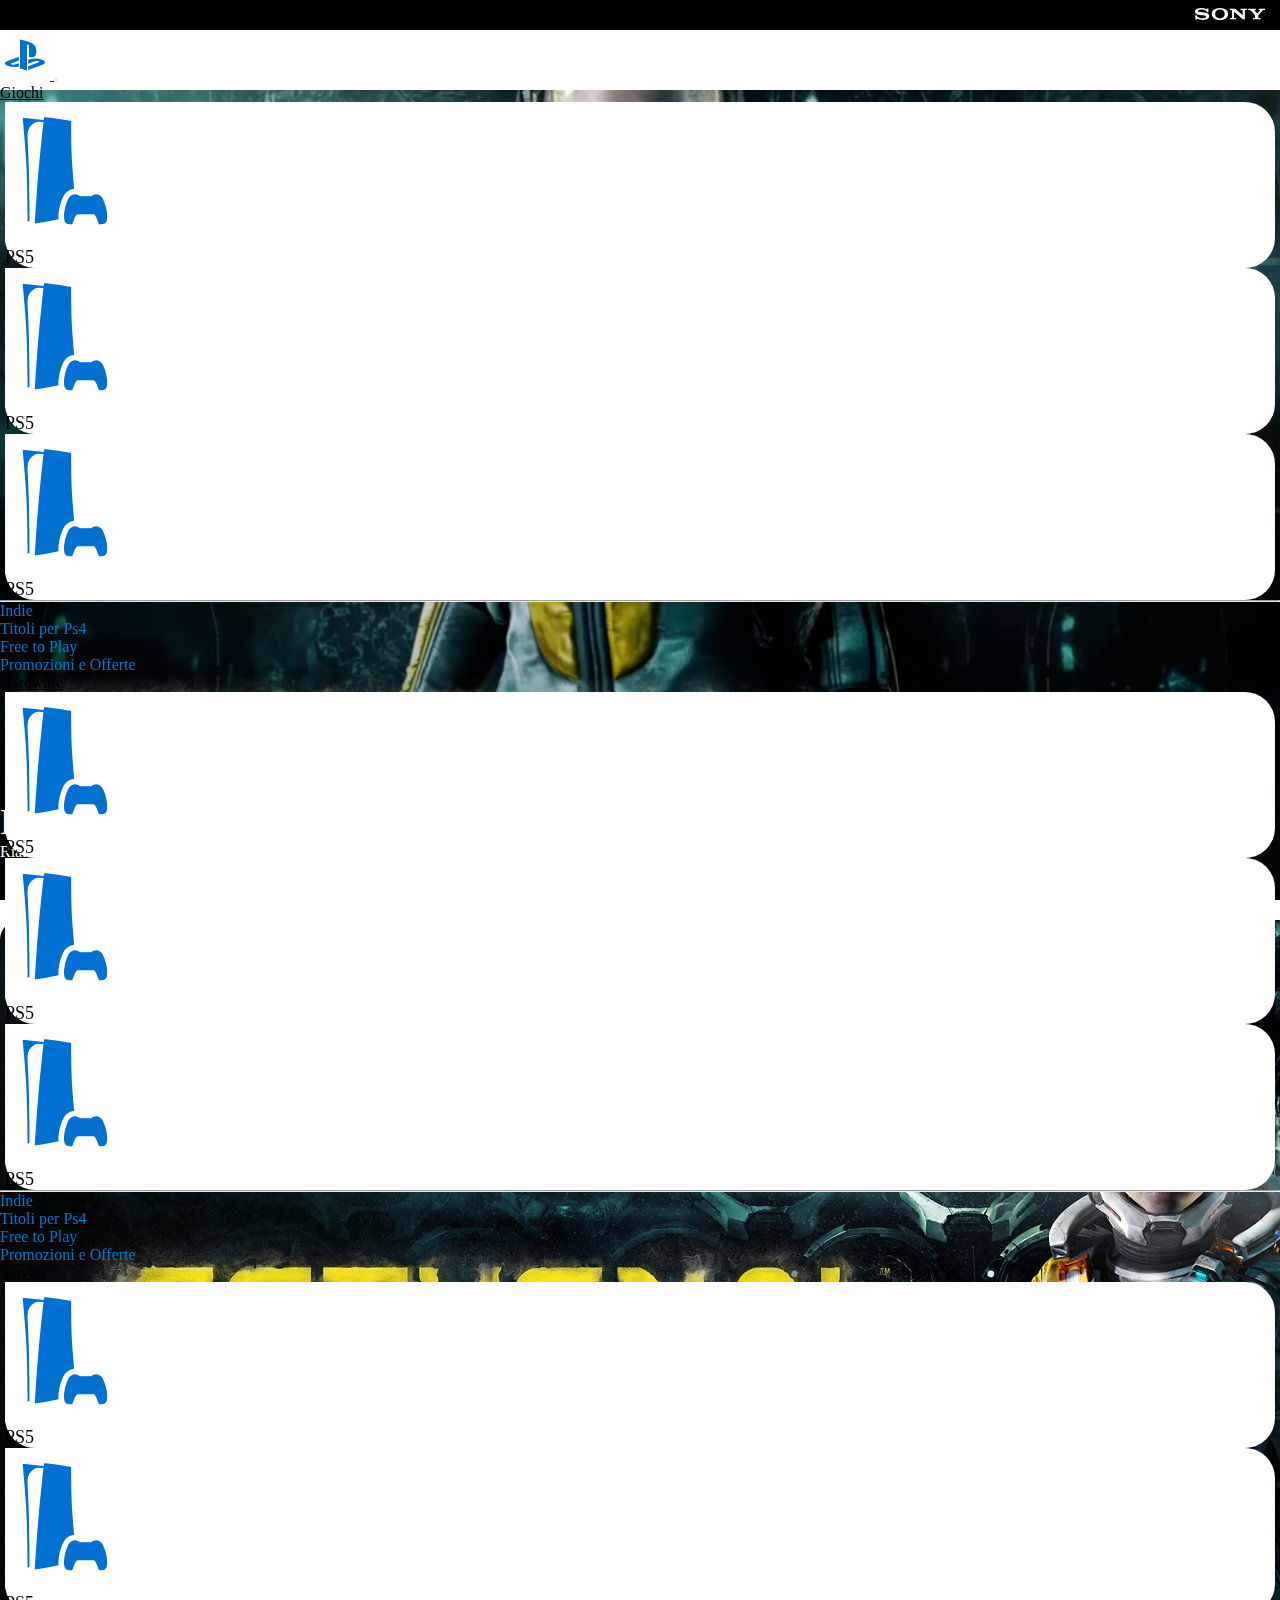
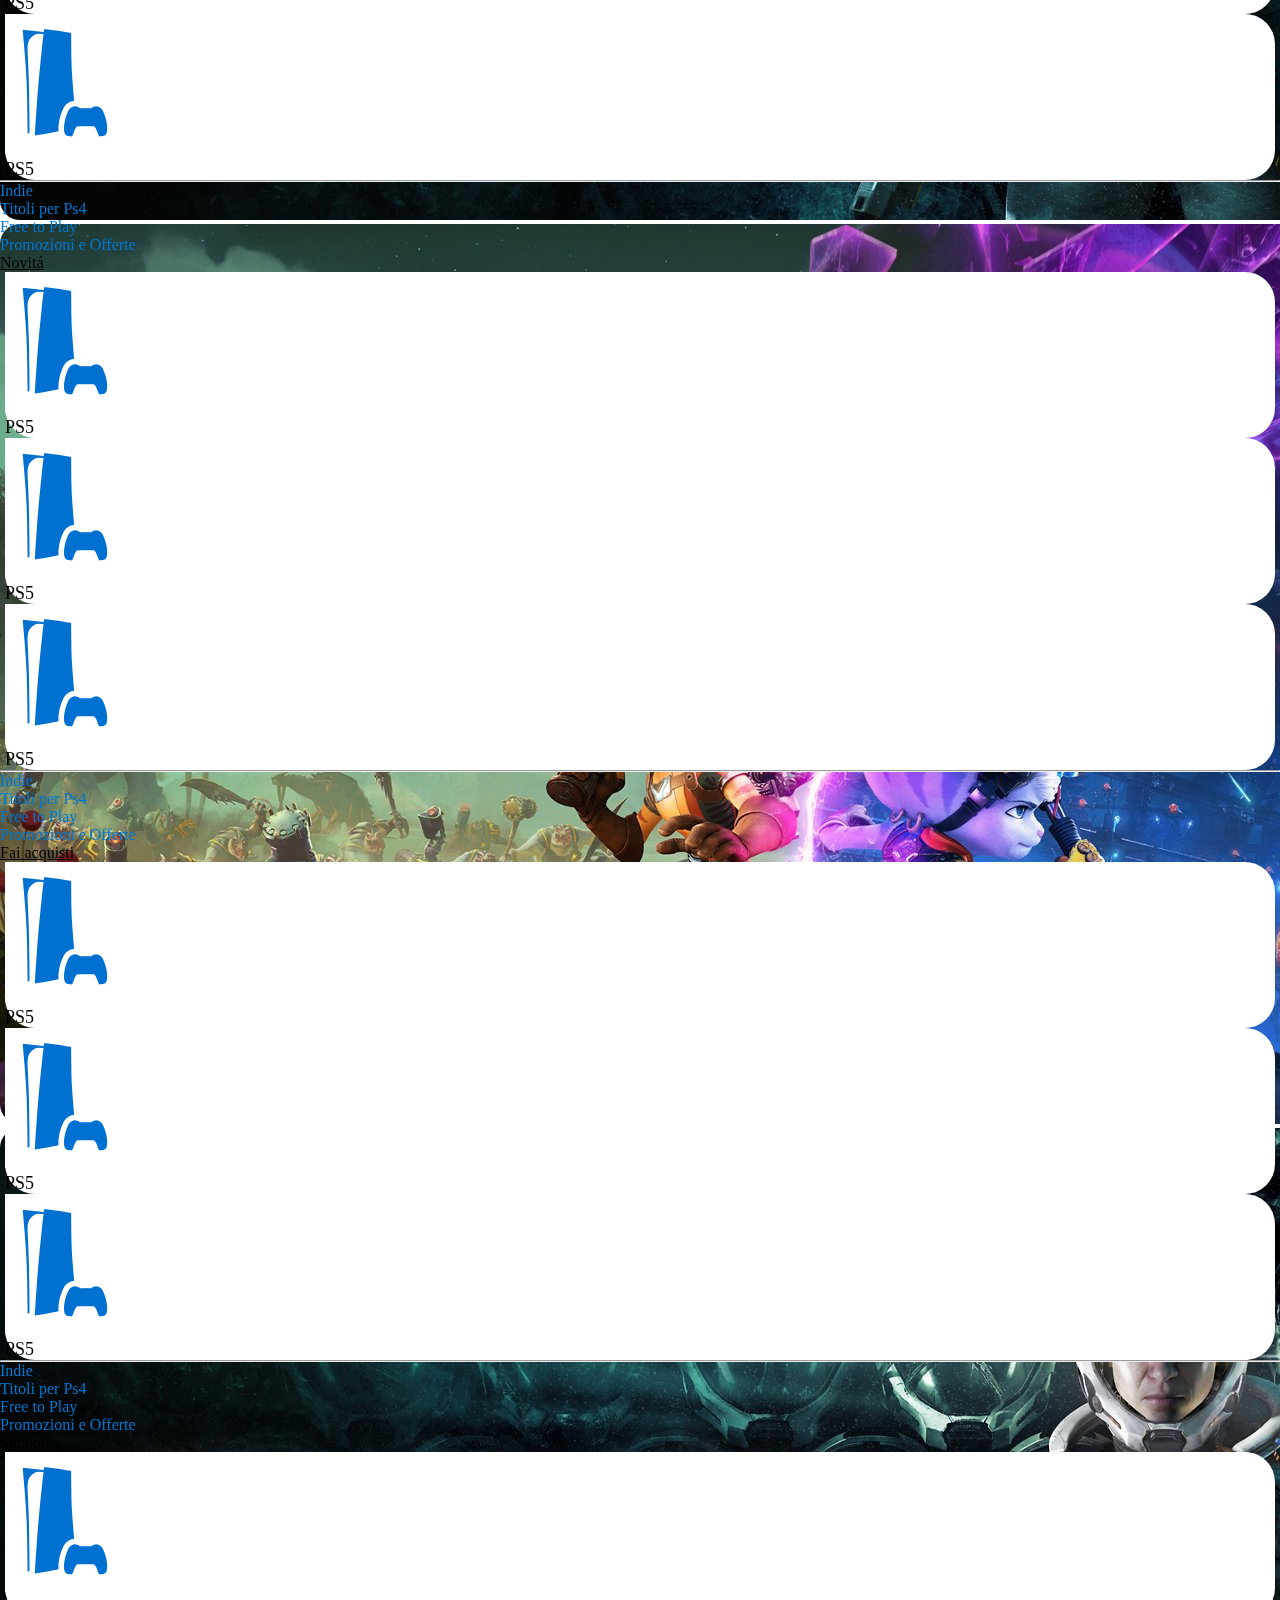
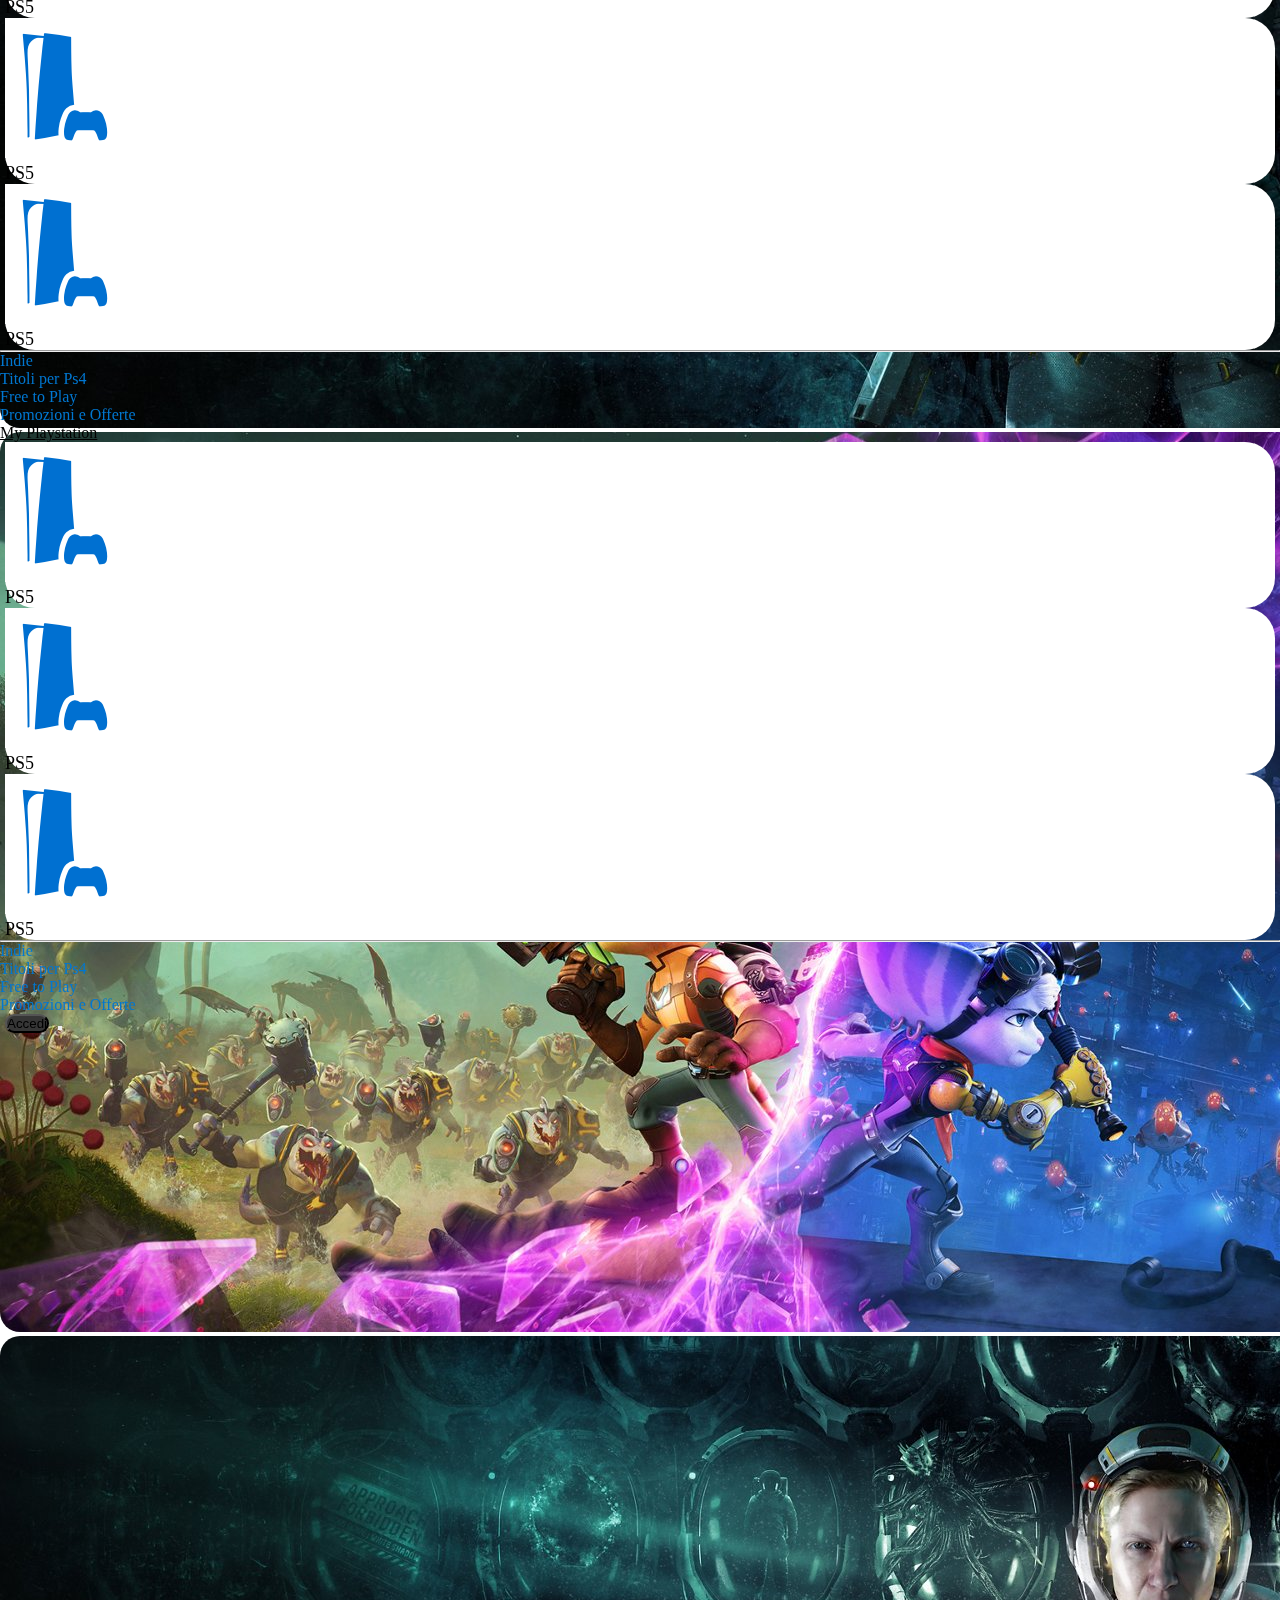
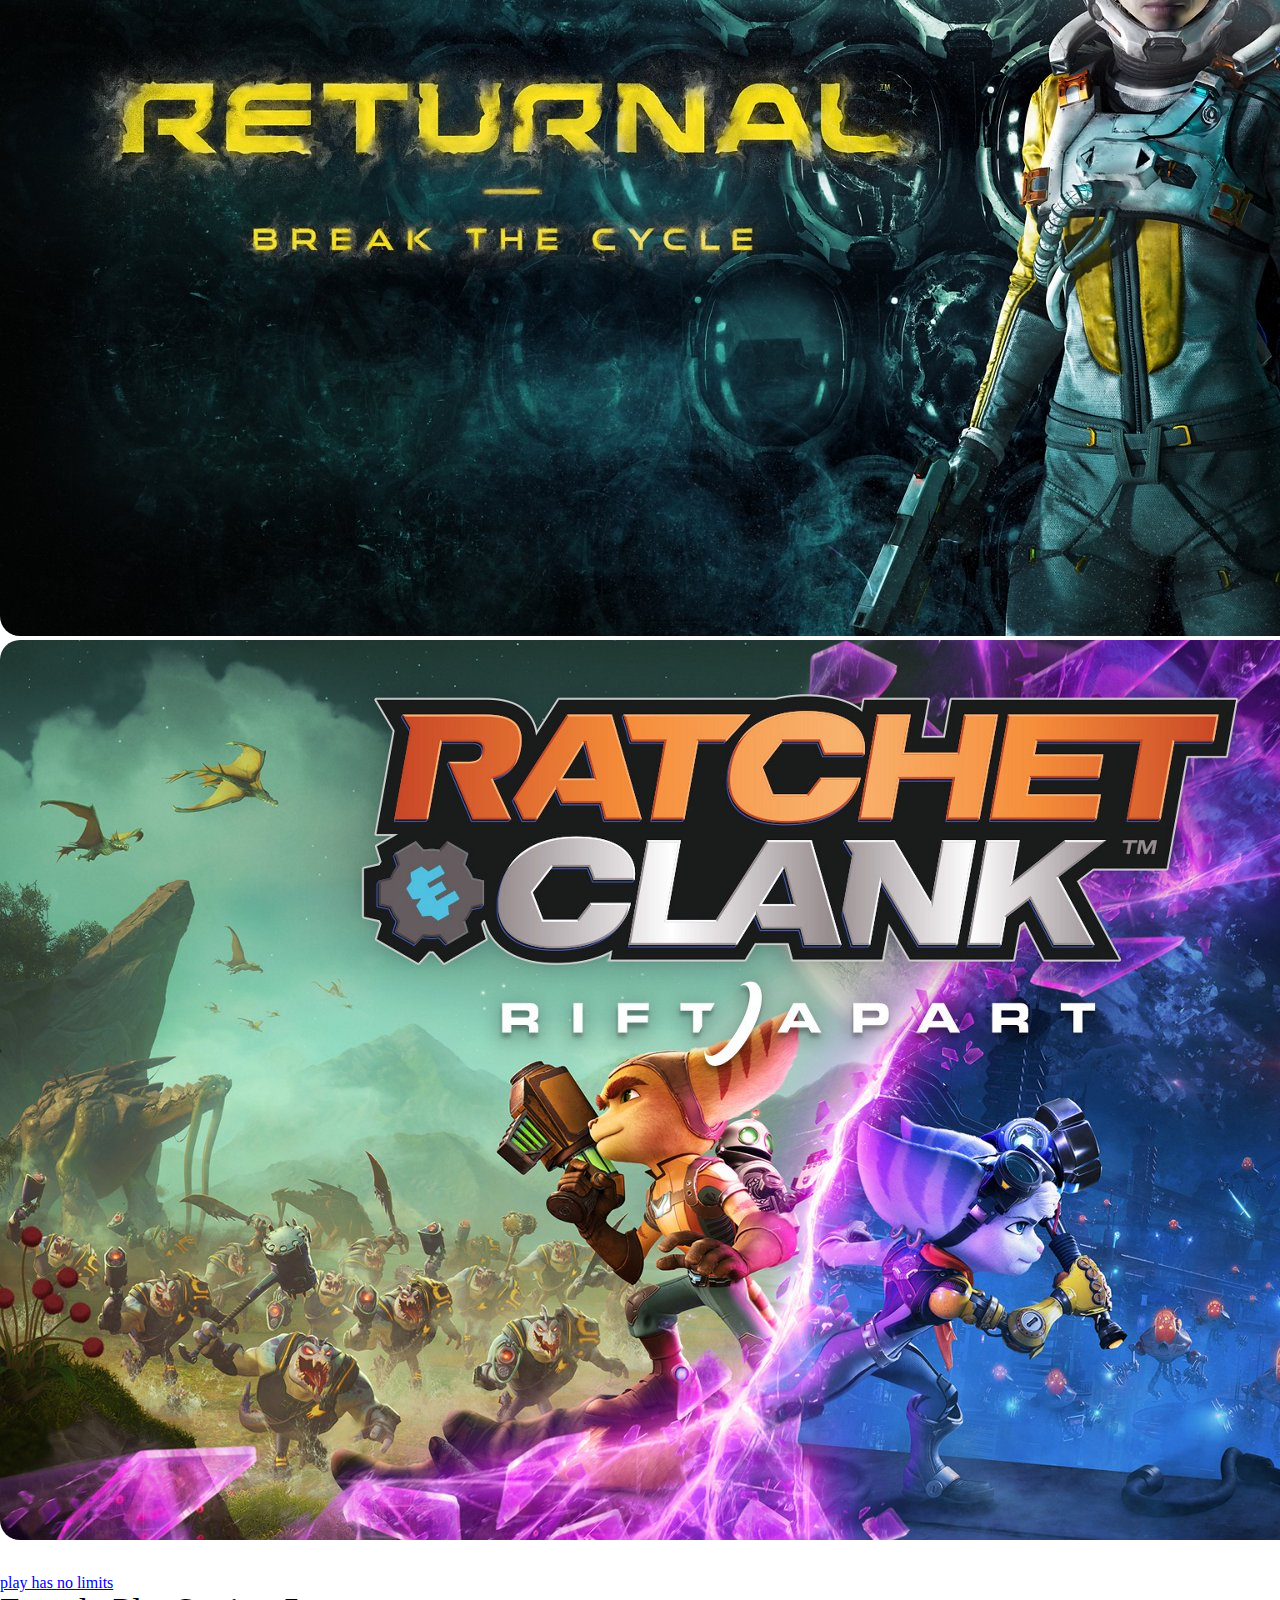
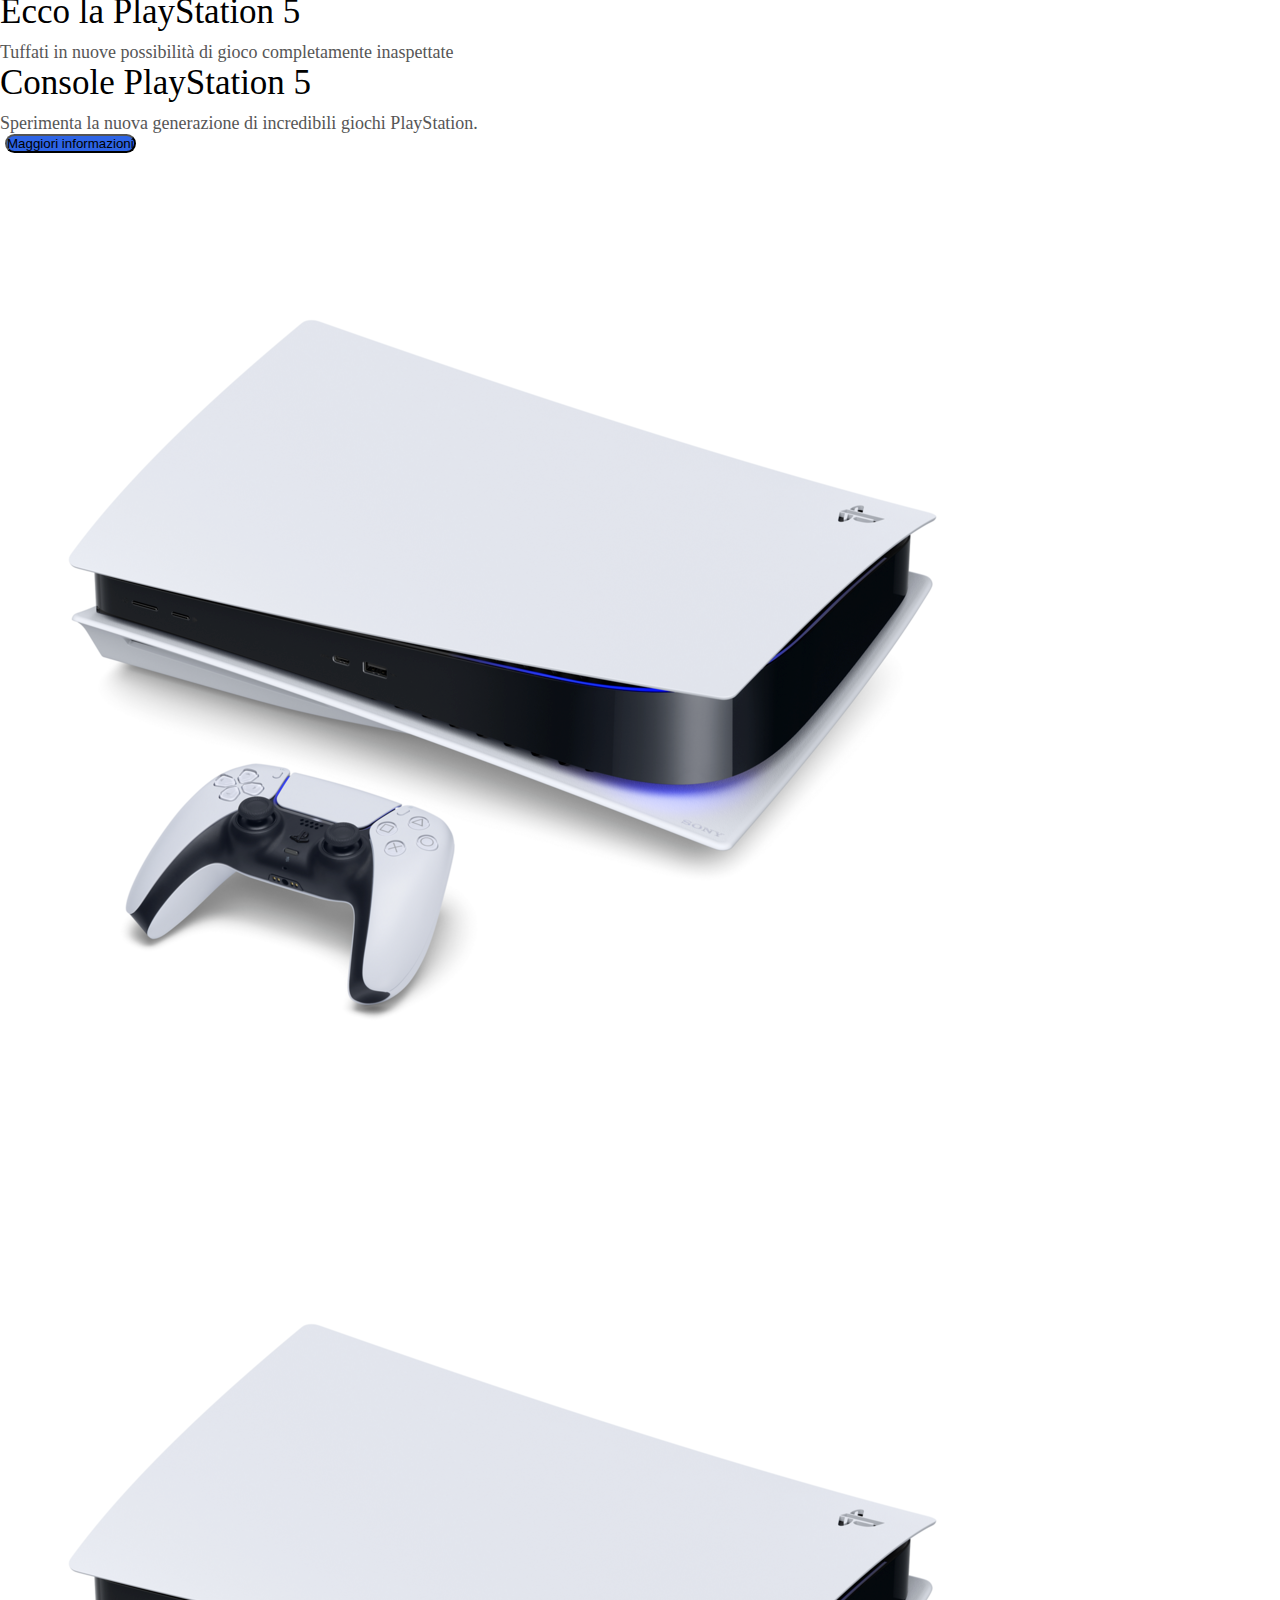
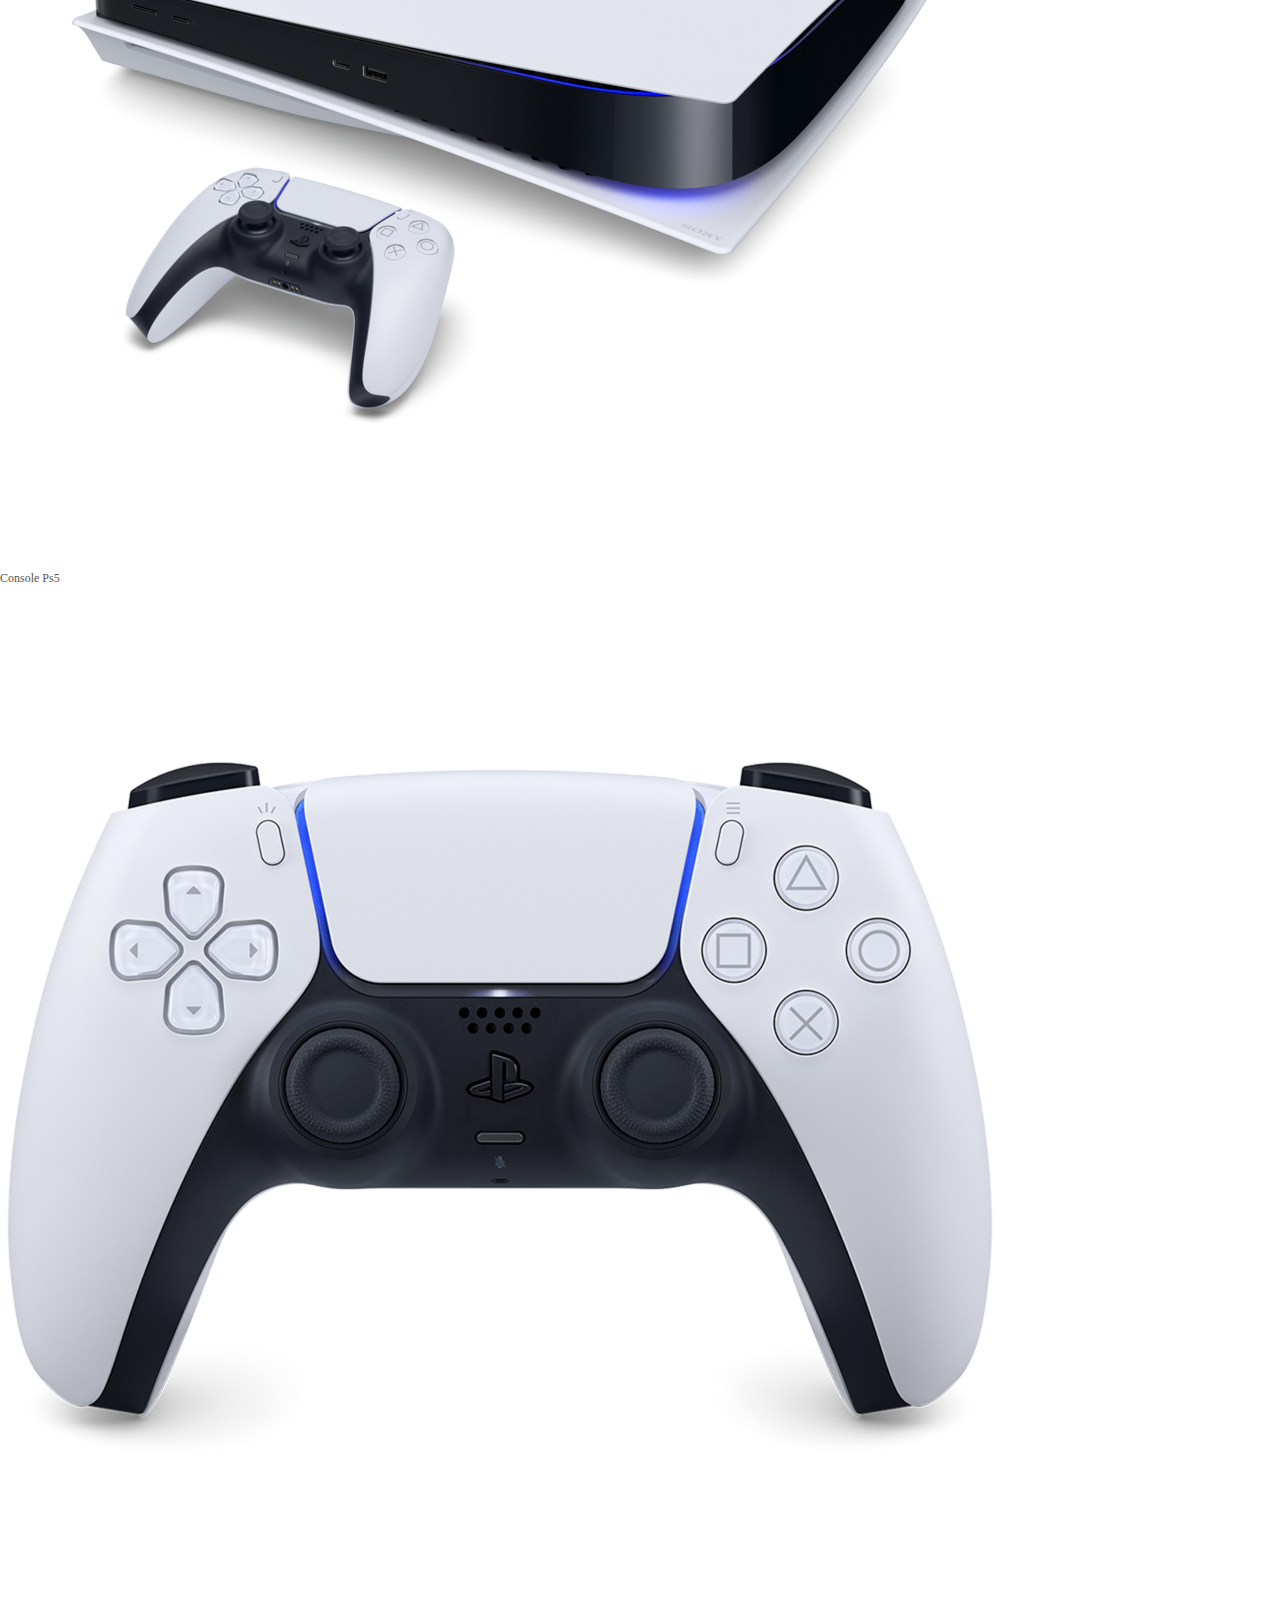
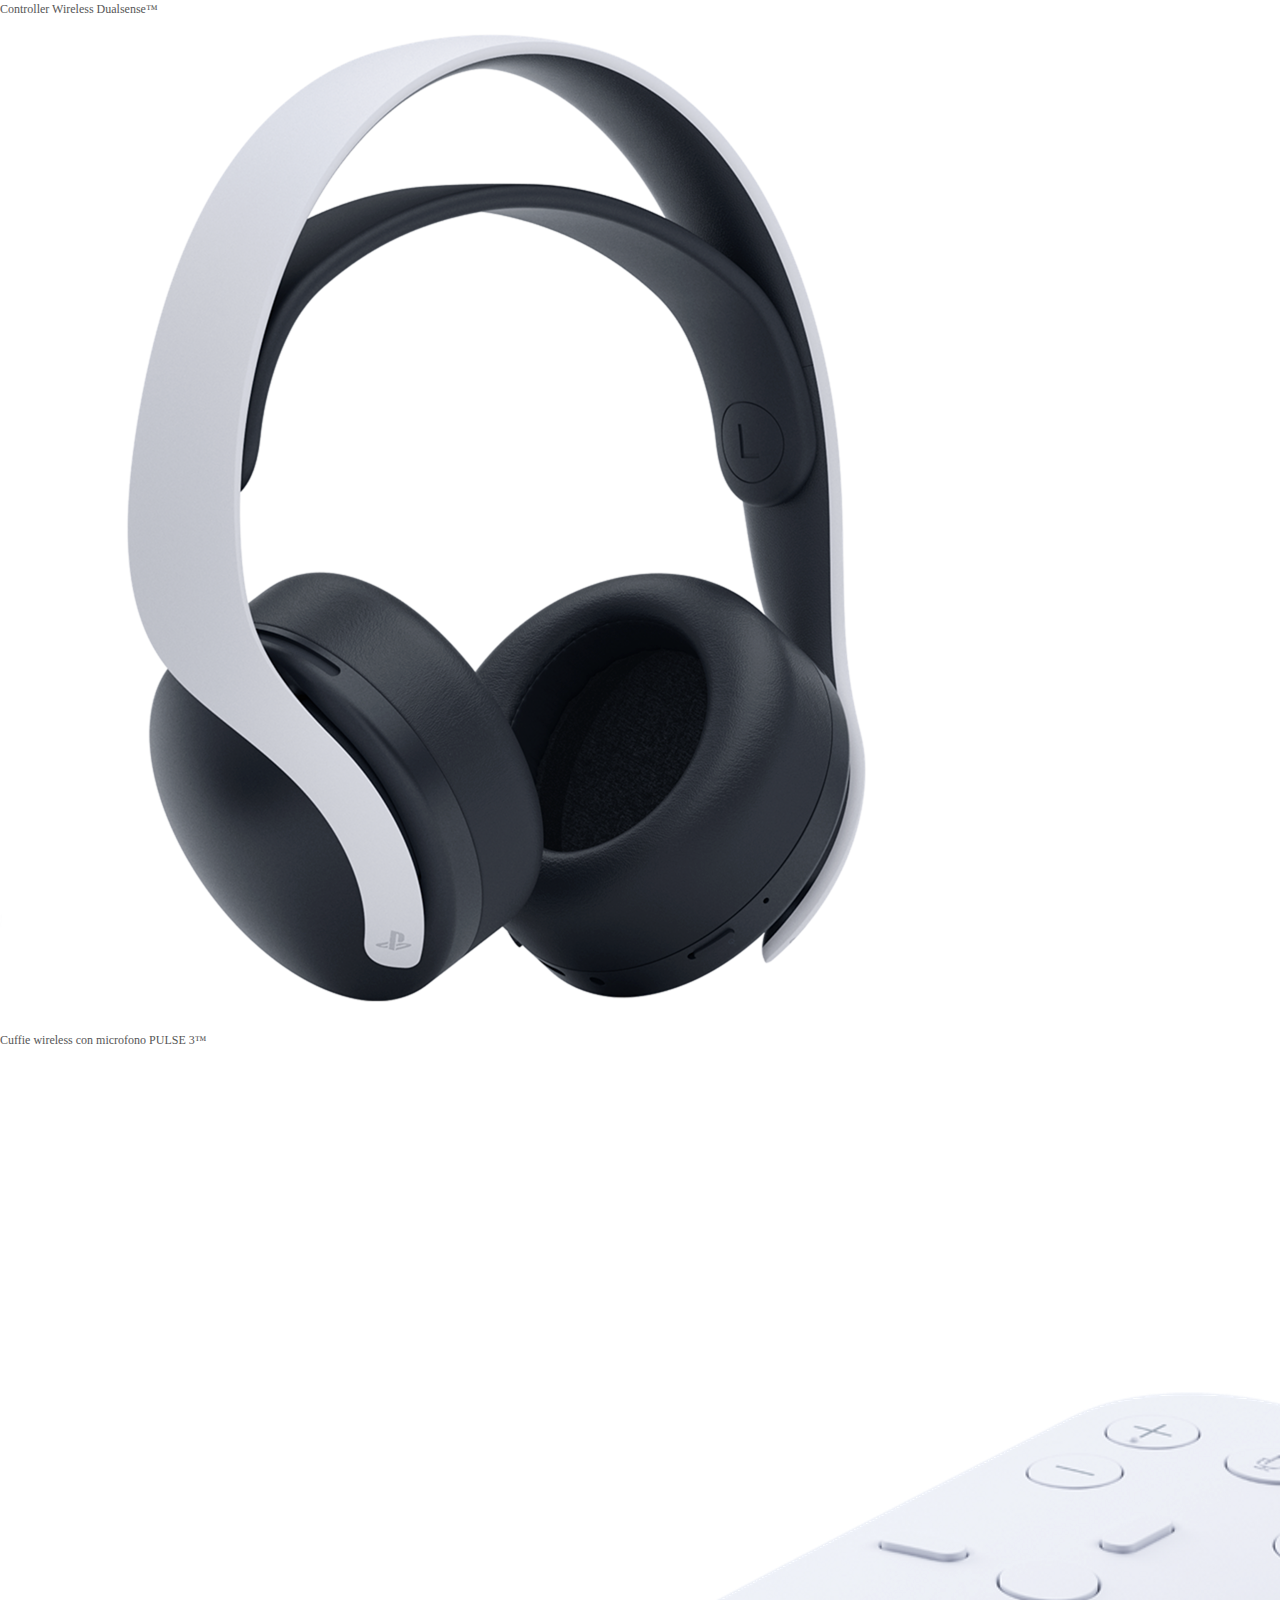
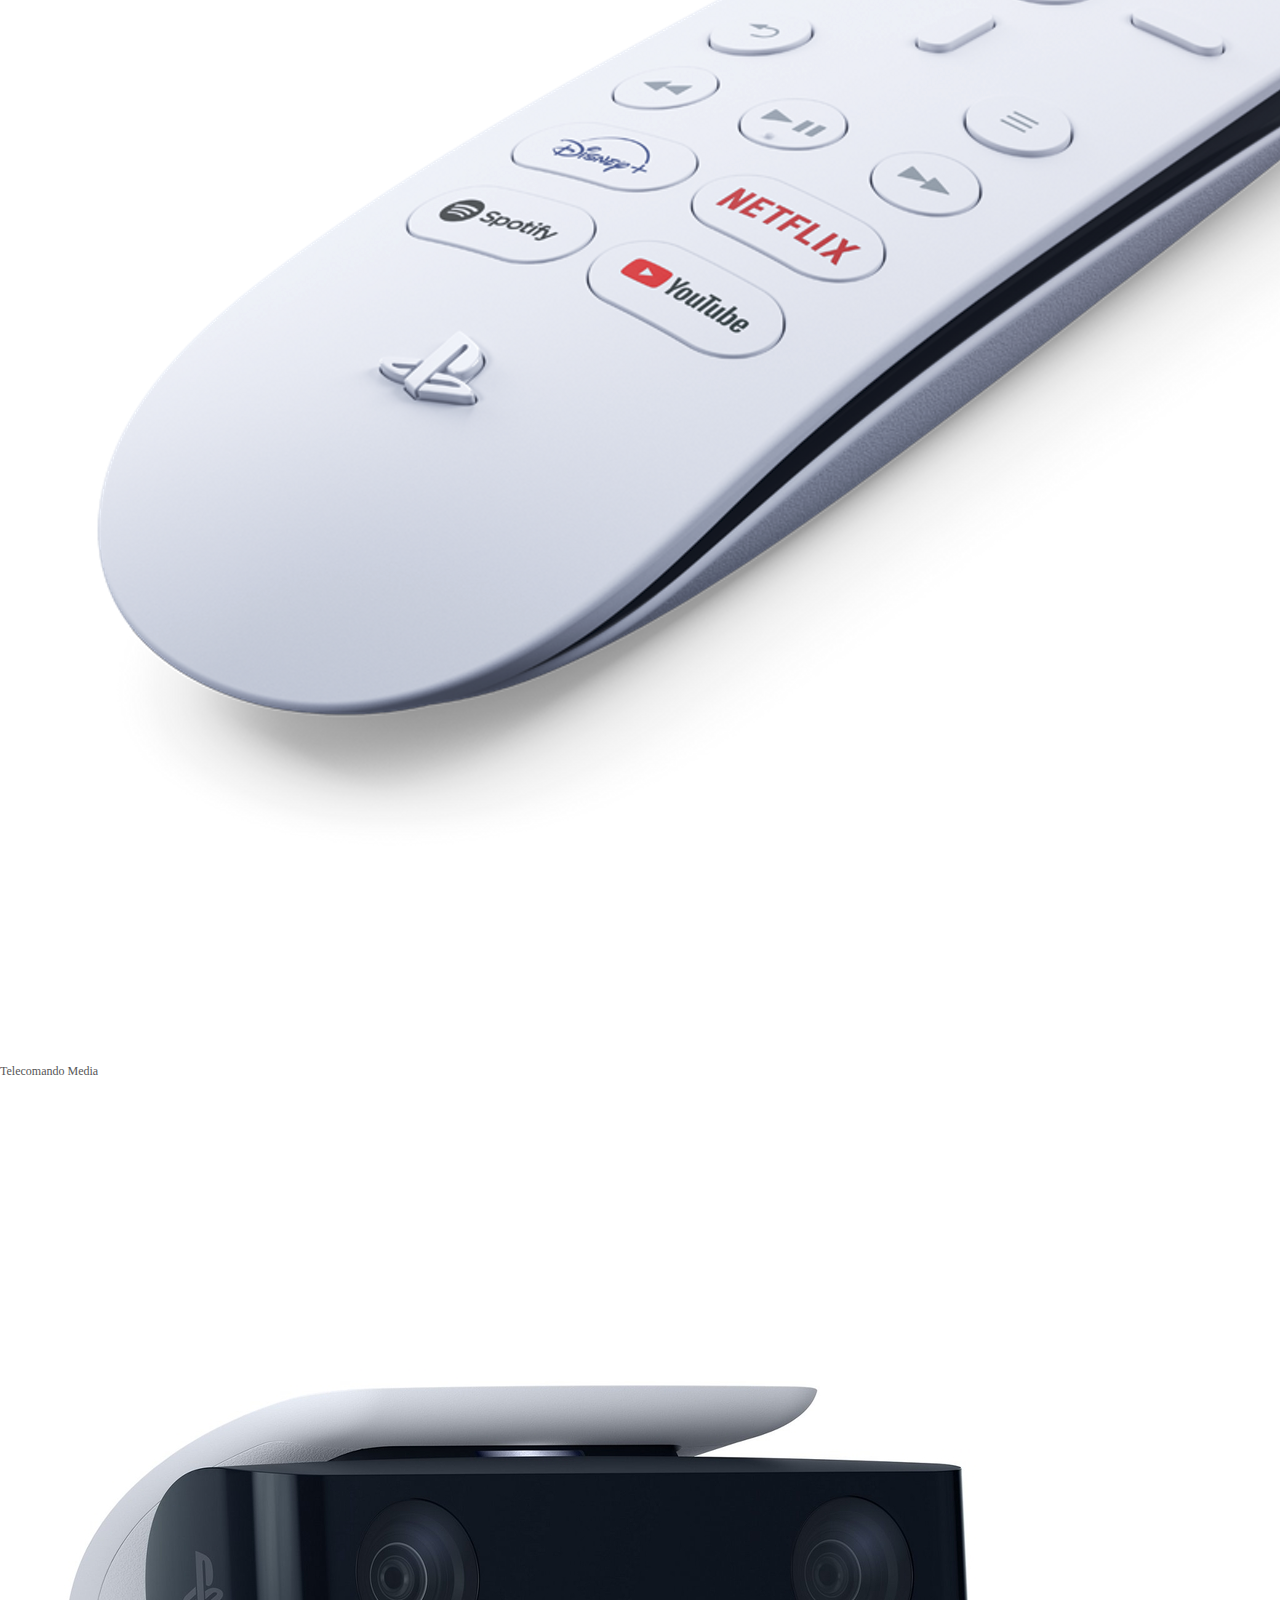
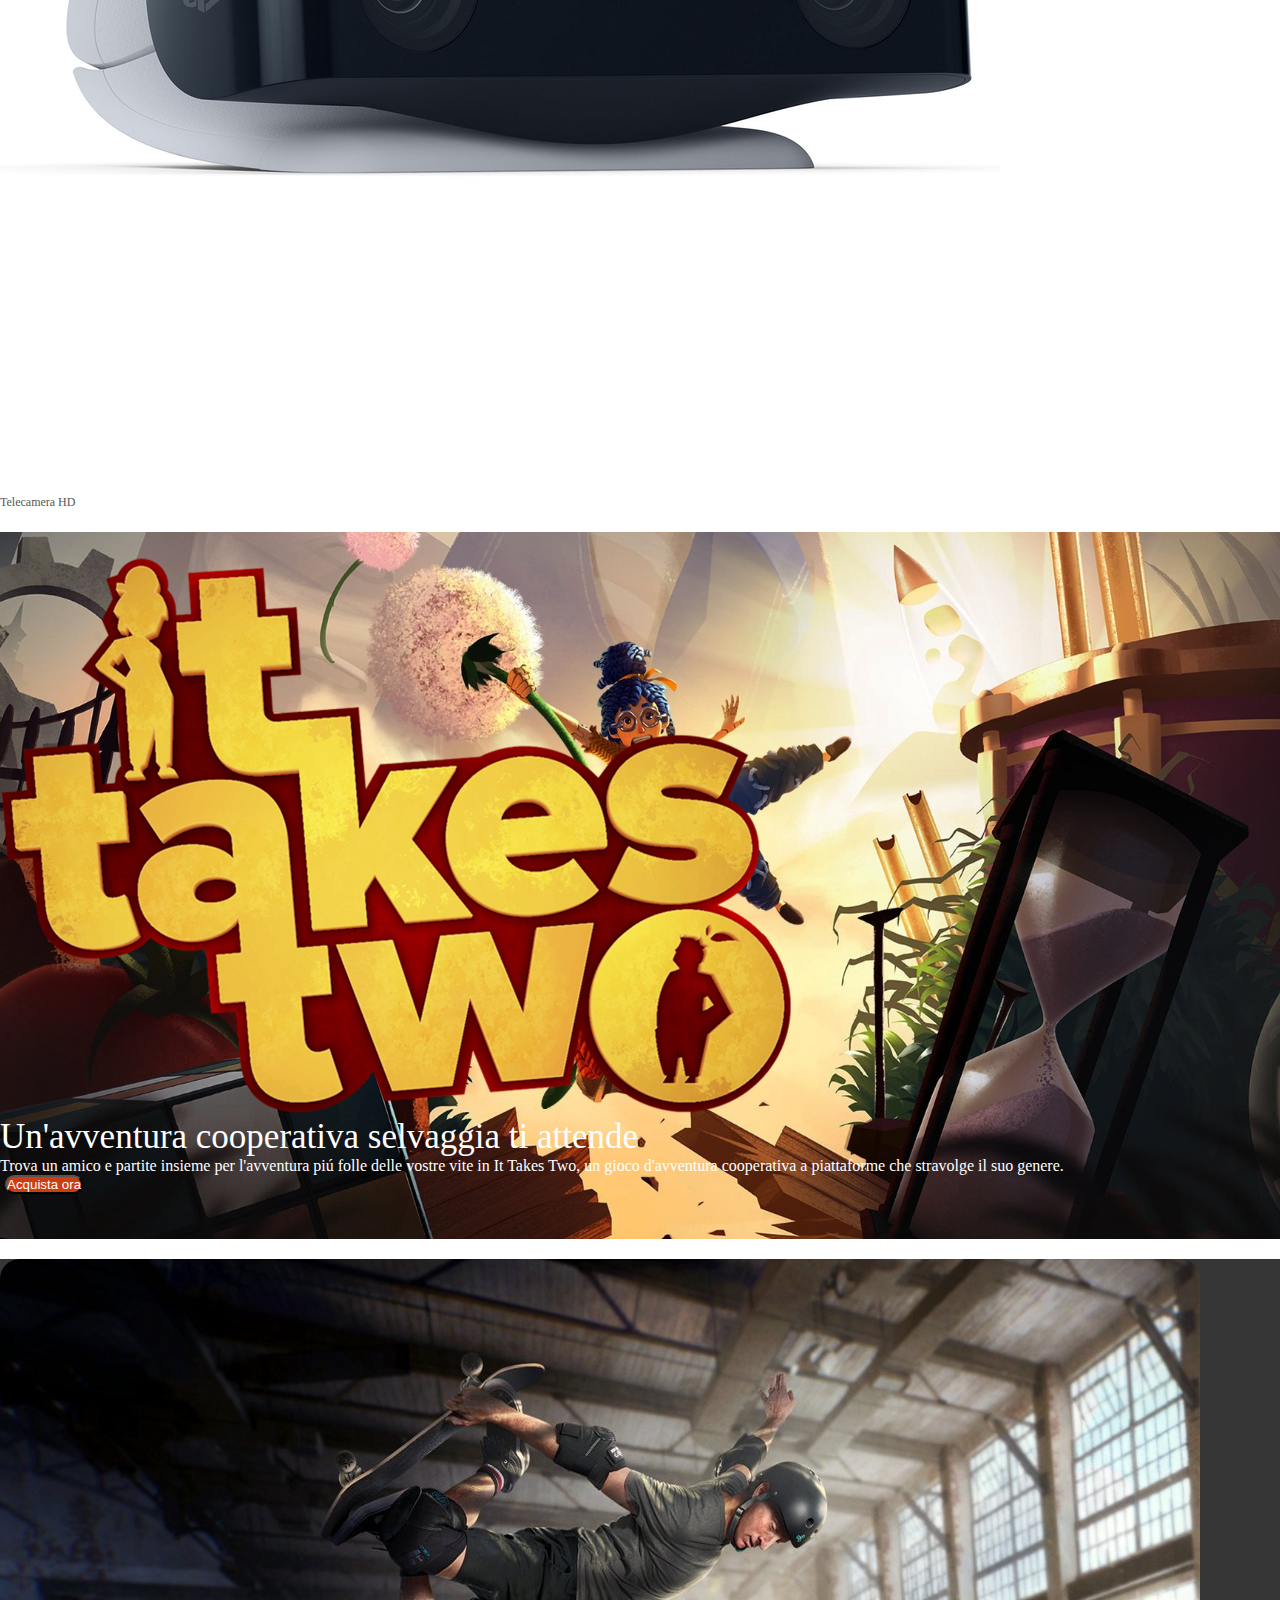
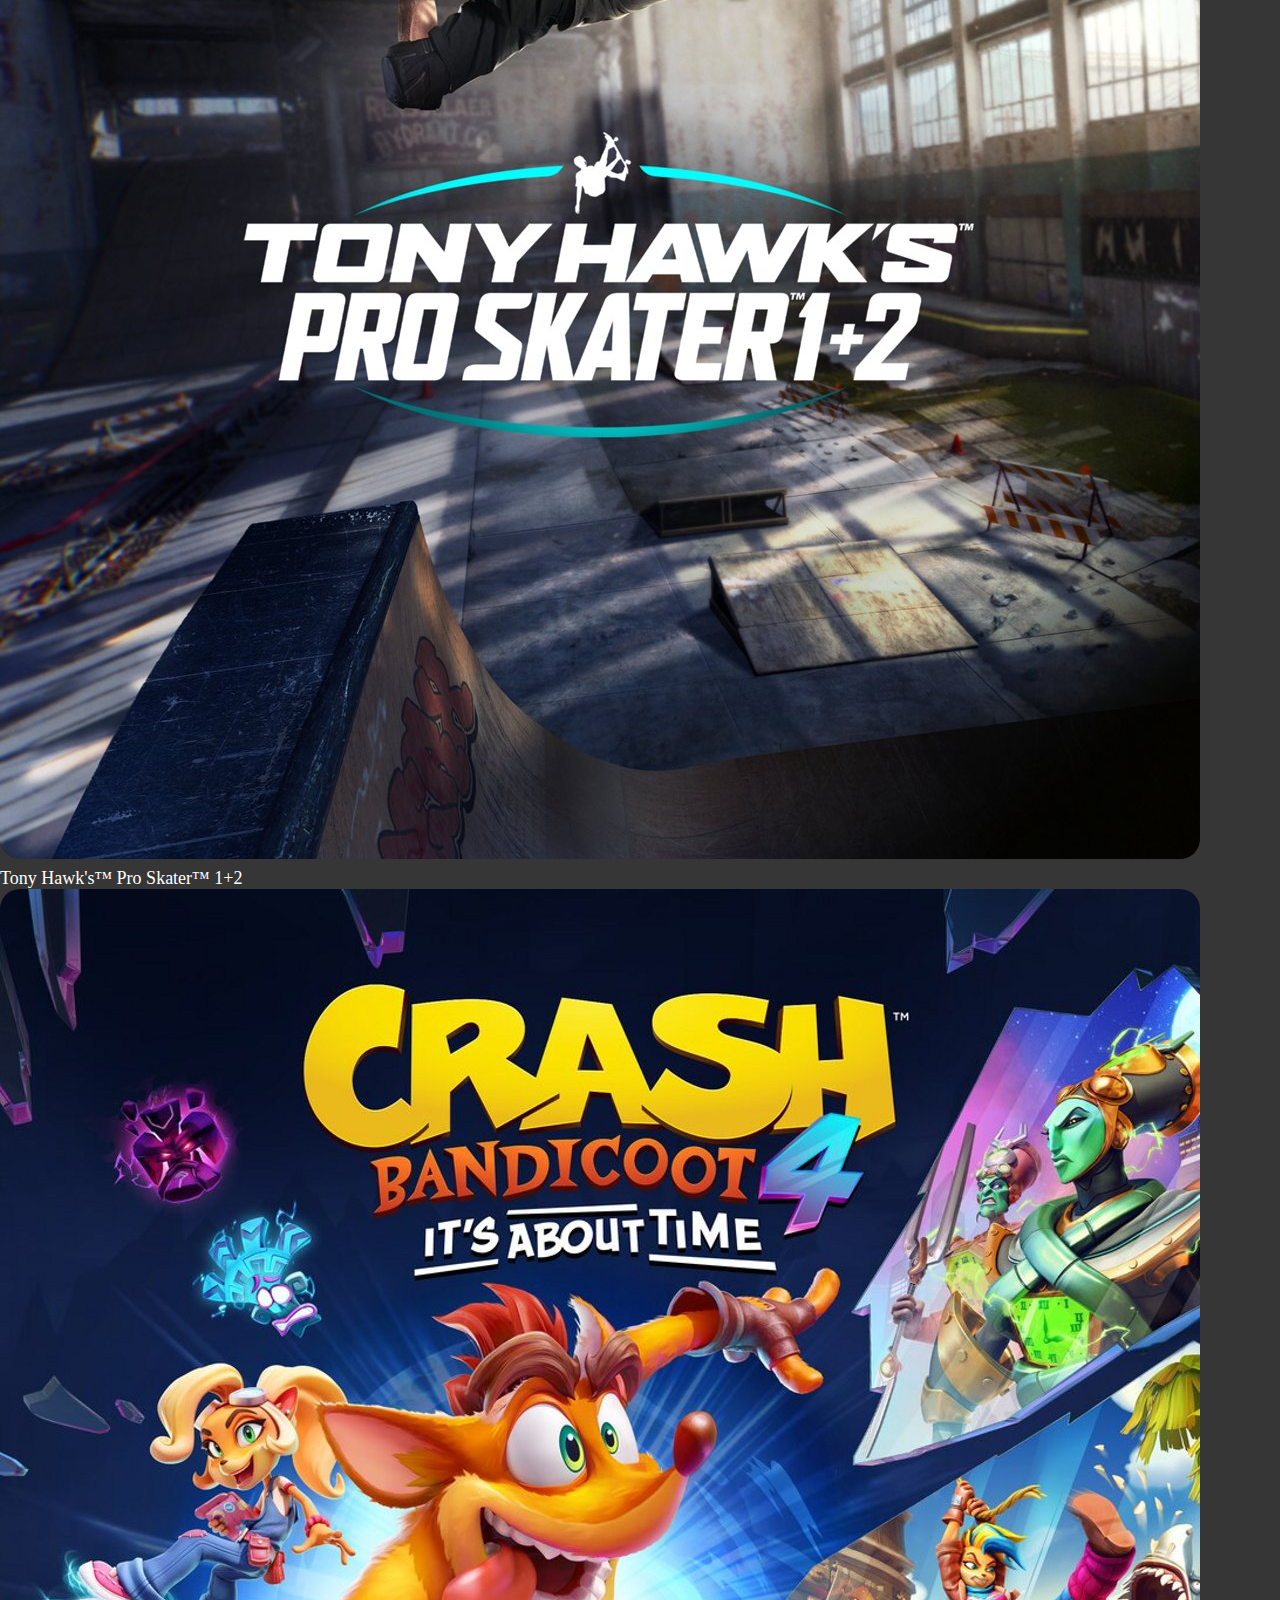
==== commit 0c015e4a: "nav bar e animazione card navbar-dropdown" ====
--- a/index.html
+++ b/index.html
@@ -22,7 +22,7 @@
        </section>
         <!-- nav-sotto -->
         <nav class="navbar navbar-expand-lg navbar-light bg-white">
-            <div class="container-fluid">
+            <div class="container-fluid my_dropdown_container">
                 <a class="navbar-brand" href="#">
                     <img src="./img/play_logo.svg" alt="logo-playstation">
                 </a>
@@ -32,112 +32,259 @@
                 </button>
                 <div class="collapse navbar-collapse" id="navbarSupportedContent">
                     <ul class="navbar-nav me-auto mb-2 mb-lg-0">
-                        <li class="nav-item dropdown">
+                        <li class="nav-item dropdown my_dropdown_li">
                             <a class="nav-link dropdown-toggle" href="#" id="navbarDropdown" role="button"
                                 data-bs-toggle="dropdown" aria-expanded="false">
                                 Giochi
                                 <i class="fa fa-chevron-down"></i>
                             </a>
-                            <ul class="dropdown-menu" aria-labelledby="navbarDropdown">
-                                <li><a class="dropdown-item" href="#">Action</a></li>
-                                <li><a class="dropdown-item" href="#">Another action</a></li>
-                                <li>
-                                    <hr class="dropdown-divider">
-                                </li>
-                                <li><a class="dropdown-item" href="#">Something else here</a></li>
+                            <ul class="dropdown-menu my_dropdown_ul" aria-labelledby="navbarDropdown">
+                                <div class="container">
+                                    <div class="row justify-content-center text-center">
+                                        <div class="col-2 my_button">
+                                            <img src="./img/play-menu-ico.png" alt="icona play-station" class="img-fluid">
+                                            <p>PS5</p>
+                                        </div>
+                                        <div class="col-2 my_button mx-2">
+                                            <img src="./img/play-menu-ico.png" alt="icona play-station" class="img-fluid">
+                                            <p>PS5</p>
+                                        </div>
+                                        <div class="col-2 my_button">
+                                            <img src="./img/play-menu-ico.png" alt="icona play-station" class="img-fluid">
+                                            <p>PS5</p>
+                                        </div>
+                                    </div>
+                                    <div><hr class="dropdown-divider"></div>
+                                    <div class="row justify-content-center">
+                                        <div class="col-8 col-md">
+                                            <ul class="nav_li_dropdown_items row justify-content-around">
+                                                <li class="col-12 col-md">Indie</li>
+                                                <li class="col-12 col-md">Titoli per Ps4</li>
+                                                <li class="col-12 col-md">Free to Play</li>
+                                                <li class="col-12 col-md">Promozioni e Offerte</li>
+                                            </ul>
+                                        </div>
+                                    </div>
+                                </div>
                             </ul>
                         </li>
-                        <li class="nav-item dropdown">
+                        <li class="nav-item dropdown my_dropdown_li">
                             <a class="nav-link dropdown-toggle" href="#" id="navbarDropdown" role="button"
                                 data-bs-toggle="dropdown" aria-expanded="false">
                                 Hardware
                                 <i class="fa fa-chevron-down"></i>
                             </a>
-                            <ul class="dropdown-menu" aria-labelledby="navbarDropdown">
-                                <li><a class="dropdown-item" href="#">Action</a></li>
-                                <li><a class="dropdown-item" href="#">Another action</a></li>
-                                <li>
-                                    <hr class="dropdown-divider">
-                                </li>
-                                <li><a class="dropdown-item" href="#">Something else here</a></li>
+                            <ul class="dropdown-menu my_dropdown_ul" aria-labelledby="navbarDropdown">
+                                <div class="container">
+                                    <div class="row justify-content-center text-center">
+                                        <div class="col-2 my_button">
+                                            <img src="./img/play-menu-ico.png" alt="icona play-station" class="img-fluid">
+                                            <p>PS5</p>
+                                        </div>
+                                        <div class="col-2 my_button mx-2">
+                                            <img src="./img/play-menu-ico.png" alt="icona play-station" class="img-fluid">
+                                            <p>PS5</p>
+                                        </div>
+                                        <div class="col-2 my_button">
+                                            <img src="./img/play-menu-ico.png" alt="icona play-station" class="img-fluid">
+                                            <p>PS5</p>
+                                        </div>
+                                    </div>
+                                    <div><hr class="dropdown-divider"></div>
+                                    <div class="row justify-content-center">
+                                        <div class="col-8 col-md">
+                                            <ul class="nav_li_dropdown_items row justify-content-around">
+                                                <li class="col-12 col-md">Indie</li>
+                                                <li class="col-12 col-md">Titoli per Ps4</li>
+                                                <li class="col-12 col-md">Free to Play</li>
+                                                <li class="col-12 col-md">Promozioni e Offerte</li>
+                                            </ul>
+                                        </div>
+                                    </div>
+                                </div>
                             </ul>
                         </li>
-                        <li class="nav-item dropdown">
+                        <li class="nav-item dropdown my_dropdown_li">
                             <a class="nav-link dropdown-toggle" href="#" id="navbarDropdown" role="button"
                                 data-bs-toggle="dropdown" aria-expanded="false">
                                 Servizi
                                 <i class="fa fa-chevron-down"></i>
                             </a>
-                            <ul class="dropdown-menu" aria-labelledby="navbarDropdown">
-                                <li><a class="dropdown-item" href="#">Action</a></li>
-                                <li><a class="dropdown-item" href="#">Another action</a></li>
-                                <li>
-                                    <hr class="dropdown-divider">
-                                </li>
-                                <li><a class="dropdown-item" href="#">Something else here</a></li>
+                            <ul class="dropdown-menu my_dropdown_ul" aria-labelledby="navbarDropdown">
+                                <div class="container">
+                                    <div class="row justify-content-center text-center">
+                                        <div class="col-2 my_button">
+                                            <img src="./img/play-menu-ico.png" alt="icona play-station" class="img-fluid">
+                                            <p>PS5</p>
+                                        </div>
+                                        <div class="col-2 my_button mx-2">
+                                            <img src="./img/play-menu-ico.png" alt="icona play-station" class="img-fluid">
+                                            <p>PS5</p>
+                                        </div>
+                                        <div class="col-2 my_button">
+                                            <img src="./img/play-menu-ico.png" alt="icona play-station" class="img-fluid">
+                                            <p>PS5</p>
+                                        </div>
+                                    </div>
+                                    <div><hr class="dropdown-divider"></div>
+                                    <div class="row justify-content-center">
+                                        <div class="col-8 col-md">
+                                            <ul class="nav_li_dropdown_items row justify-content-around">
+                                                <li class="col-12 col-md">Indie</li>
+                                                <li class="col-12 col-md">Titoli per Ps4</li>
+                                                <li class="col-12 col-md">Free to Play</li>
+                                                <li class="col-12 col-md">Promozioni e Offerte</li>
+                                            </ul>
+                                        </div>
+                                    </div>
+                                </div>
                             </ul>
                         </li>
-                        <li class="nav-item dropdown">
+                        <li class="nav-item dropdown my_dropdown_li">
                             <a class="nav-link dropdown-toggle" href="#" id="navbarDropdown" role="button"
                                 data-bs-toggle="dropdown" aria-expanded="false">
                                 Novit&aacute;
                                 <i class="fa fa-chevron-down"></i>
                             </a>
-                            <ul class="dropdown-menu" aria-labelledby="navbarDropdown">
-                                <li><a class="dropdown-item" href="#">Action</a></li>
-                                <li><a class="dropdown-item" href="#">Another action</a></li>
-                                <li>
-                                    <hr class="dropdown-divider">
-                                </li>
-                                <li><a class="dropdown-item" href="#">Something else here</a></li>
+                            <ul class="dropdown-menu my_dropdown_ul" aria-labelledby="navbarDropdown">
+                                <div class="container">
+                                    <div class="row justify-content-center text-center">
+                                        <div class="col-2 my_button">
+                                            <img src="./img/play-menu-ico.png" alt="icona play-station" class="img-fluid">
+                                            <p>PS5</p>
+                                        </div>
+                                        <div class="col-2 my_button mx-2">
+                                            <img src="./img/play-menu-ico.png" alt="icona play-station" class="img-fluid">
+                                            <p>PS5</p>
+                                        </div>
+                                        <div class="col-2 my_button">
+                                            <img src="./img/play-menu-ico.png" alt="icona play-station" class="img-fluid">
+                                            <p>PS5</p>
+                                        </div>
+                                    </div>
+                                    <div><hr class="dropdown-divider"></div>
+                                    <div class="row justify-content-center">
+                                        <div class="col-8 col-md">
+                                            <ul class="nav_li_dropdown_items row justify-content-around">
+                                                <li class="col-12 col-md">Indie</li>
+                                                <li class="col-12 col-md">Titoli per Ps4</li>
+                                                <li class="col-12 col-md">Free to Play</li>
+                                                <li class="col-12 col-md">Promozioni e Offerte</li>
+                                            </ul>
+                                        </div>
+                                    </div>
+                                </div>
                             </ul>
                         </li>
-                        <li class="nav-item dropdown">
+                        <li class="nav-item dropdown my_dropdown_li">
                             <a class="nav-link dropdown-toggle" href="#" id="navbarDropdown" role="button"
                                 data-bs-toggle="dropdown" aria-expanded="false">
                                 Fai acquisti
                                 <i class="fa fa-chevron-down"></i>
                             </a>
-                            <ul class="dropdown-menu" aria-labelledby="navbarDropdown">
-                                <li><a class="dropdown-item" href="#">Action</a></li>
-                                <li><a class="dropdown-item" href="#">Another action</a></li>
-                                <li>
-                                    <hr class="dropdown-divider">
-                                </li>
-                                <li><a class="dropdown-item" href="#">Something else here</a></li>
+                            <ul class="dropdown-menu my_dropdown_ul" aria-labelledby="navbarDropdown">
+                                <div class="container">
+                                    <div class="row justify-content-center text-center">
+                                        <div class="col-2 my_button">
+                                            <img src="./img/play-menu-ico.png" alt="icona play-station" class="img-fluid">
+                                            <p>PS5</p>
+                                        </div>
+                                        <div class="col-2 my_button mx-2">
+                                            <img src="./img/play-menu-ico.png" alt="icona play-station" class="img-fluid">
+                                            <p>PS5</p>
+                                        </div>
+                                        <div class="col-2 my_button">
+                                            <img src="./img/play-menu-ico.png" alt="icona play-station" class="img-fluid">
+                                            <p>PS5</p>
+                                        </div>
+                                    </div>
+                                    <div><hr class="dropdown-divider"></div>
+                                    <div class="row justify-content-center">
+                                        <div class="col-8 col-md">
+                                            <ul class="nav_li_dropdown_items row justify-content-around">
+                                                <li class="col-12 col-md">Indie</li>
+                                                <li class="col-12 col-md">Titoli per Ps4</li>
+                                                <li class="col-12 col-md">Free to Play</li>
+                                                <li class="col-12 col-md">Promozioni e Offerte</li>
+                                            </ul>
+                                        </div>
+                                    </div>
+                                </div>
                             </ul>
                         </li>
-                        <li class="nav-item dropdown">
+                        <li class="nav-item dropdown my_dropdown_li">
                             <a class="nav-link dropdown-toggle" href="#" id="navbarDropdown" role="button"
                                 data-bs-toggle="dropdown" aria-expanded="false">
                                 Supporto
                                 <i class="fa fa-chevron-down"></i>
                             </a>
-                            <ul class="dropdown-menu" aria-labelledby="navbarDropdown">
-                                <li><a class="dropdown-item" href="#">Action</a></li>
-                                <li><a class="dropdown-item" href="#">Another action</a></li>
-                                <li>
-                                    <hr class="dropdown-divider">
-                                </li>
-                                <li><a class="dropdown-item" href="#">Something else here</a></li>
+                            <ul class="dropdown-menu my_dropdown_ul" aria-labelledby="navbarDropdown">
+                                <div class="container">
+                                    <div class="row justify-content-center text-center">
+                                        <div class="col-2 my_button">
+                                            <img src="./img/play-menu-ico.png" alt="icona play-station" class="img-fluid">
+                                            <p>PS5</p>
+                                        </div>
+                                        <div class="col-2 my_button mx-2">
+                                            <img src="./img/play-menu-ico.png" alt="icona play-station" class="img-fluid">
+                                            <p>PS5</p>
+                                        </div>
+                                        <div class="col-2 my_button">
+                                            <img src="./img/play-menu-ico.png" alt="icona play-station" class="img-fluid">
+                                            <p>PS5</p>
+                                        </div>
+                                    </div>
+                                    <div><hr class="dropdown-divider"></div>
+                                    <div class="row justify-content-center">
+                                        <div class="col-8 col-md">
+                                            <ul class="nav_li_dropdown_items row justify-content-around">
+                                                <li class="col-12 col-md">Indie</li>
+                                                <li class="col-12 col-md">Titoli per Ps4</li>
+                                                <li class="col-12 col-md">Free to Play</li>
+                                                <li class="col-12 col-md">Promozioni e Offerte</li>
+                                            </ul>
+                                        </div>
+                                    </div>
+                                </div>
                             </ul>
                         </li>
                     </ul>
                     <div class="d-flex">
                         <ul class="navbar-nav me-auto mb-2 mb-lg-0">
-                            <li class="nav-item dropdown">
+                            <li class="nav-item dropdown my_dropdown_li">
                                 <a class="nav-link dropdown-toggle" href="#" id="navbarDropdown" role="button"
                                     data-bs-toggle="dropdown" aria-expanded="false">
                                     My Playstation
                                     <i class="fa fa-chevron-down"></i>
                                 </a>
-                                <ul class="dropdown-menu" aria-labelledby="navbarDropdown">
-                                    <li><a class="dropdown-item" href="#">Action</a></li>
-                                    <li><a class="dropdown-item" href="#">Another action</a></li>
-                                    <li>
-                                        <hr class="dropdown-divider">
-                                    </li>
-                                    <li><a class="dropdown-item" href="#">Something else here</a></li>
+                                <ul class="dropdown-menu my_dropdown_ul" aria-labelledby="navbarDropdown">
+                                    <div class="container">
+                                        <div class="row justify-content-center text-center">
+                                            <div class="col-2 my_button">
+                                                <img src="./img/play-menu-ico.png" alt="icona play-station" class="img-fluid">
+                                                <p>PS5</p>
+                                            </div>
+                                            <div class="col-2 my_button mx-2">
+                                                <img src="./img/play-menu-ico.png" alt="icona play-station" class="img-fluid">
+                                                <p>PS5</p>
+                                            </div>
+                                            <div class="col-2 my_button">
+                                                <img src="./img/play-menu-ico.png" alt="icona play-station" class="img-fluid">
+                                                <p>PS5</p>
+                                            </div>
+                                        </div>
+                                        <div><hr class="dropdown-divider"></div>
+                                        <div class="row justify-content-center">
+                                            <div class="col-8 col-md">
+                                                <ul class="nav_li_dropdown_items row justify-content-around">
+                                                    <li class="col-12 col-md">Indie</li>
+                                                    <li class="col-12 col-md">Titoli per Ps4</li>
+                                                    <li class="col-12 col-md">Free to Play</li>
+                                                    <li class="col-12 col-md">Promozioni e Offerte</li>
+                                                </ul>
+                                            </div>
+                                        </div>
+                                    </div>
                                 </ul>
                             </li>
                         </ul>
@@ -372,7 +519,7 @@
                         <p>Sconti pazzeschi, collezioni curate e saldi stagionali su PS5, PS4 e PS VR, tutti in un unico posto</p>
                     </div>
                 </div>
-                <div class="row my-5 align-items-center">
+                <div class="row my-5 align-items-center text-center">
                     <div class="col-12 col-md-4">
                         <img src="./img/playstation-store-games-under-20-spotlight.jpg" alt="under-20" class="img-fluid">
                     </div>
@@ -424,13 +571,48 @@
                     </div>
                 </div>
         </section>
-
     </main>
     <!-- /main  -->
 
     <!-- footer  -->
     <footer>
-
+        <div class="container">
+            <div class="row justify-content-between">
+                <div class="col-12 col-lg-3">
+                    <img src="./img/ps-footer.svg" alt="" class="img-fluid">
+                    <p><i class="fa-solid fa-globe"></i> Country/ Region: Italy</p>
+                </div>
+                <div class="col-12 col-lg-6">
+                    <div class="row">
+                        <ul class="col-12 col-md-4">
+                            <li><a href="#">Link Footer n</a></li>
+                            <li><a href="#">Link Footer n</a></li>
+                            <li><a href="#">Link Footer n</a></li>
+                            <li><a href="#">Link Footer n</a></li>
+                            <li><a href="#">Link Footer n</a></li>    
+                        </ul>
+                        <ul class="col-12 col-md-4">
+                            <li><a href="#">Link Footer n</a></li>
+                            <li><a href="#">Link Footer n</a></li>
+                            <li><a href="#">Link Footer n</a></li>
+                            <li><a href="#">Link Footer n</a></li>
+                            <li><a href="#">Link Footer n</a></li>
+                            <li><a href="#">Link Footer n</a></li>
+                            <li><a href="#">Link Footer n</a></li>
+                        </ul>
+                        <ul class="col-12 col-md-4">
+                            <li><a href="#">Link Footer n</a></li>
+                            <li><a href="#">Link Footer n</a></li>
+                            <li><a href="#">Link Footer n</a></li>
+                        </ul>
+                    </div>
+                </div>
+                <div id="sie-logo-box" class="col-8">
+                    <img src="./img/sie-logo.svg" id="sie-logo" alt="logo-sony">
+                    <p>Website &copy;2021 Sony Interactive Entertainment Europe Limited. Tutti i contenuti, nomi dei giochi, nomi commerciali e/o di abbigliamento, marchi registrati, grafica e immagini associati sono marchi registrati e/o materiale protetto da copyright dei rispettivi proprietari. Tutti i diritti riservati. <a href="#">Maggiori info</a></p>
+                </div>
+            </div>
+        </div>
     </footer>
     <!-- footer  -->
 </body>
--- a/css/style.css
+++ b/css/style.css
@@ -55,6 +55,37 @@
     border-radius: 30px;
     margin:0 5px;
 }
+.show i.fa-chevron-down{
+    transform: rotate(180deg);
+}
+.my_dropdown_container{
+    position:relative;
+}
+.my_dropdown_li{
+    position:static;
+}
+.my_dropdown_ul{
+    border: none;
+}
+.my_dropdown_ul[data-bs-popper]{
+    margin-top: 0;
+    border-radius: 0;
+    width: 100%;
+}
+.nav_li_dropdown_items{
+    color: var(--ps_blue);
+    list-style-type: disc;
+}
+.my_dropdown_ul .my_button{
+    background-color: white;
+    color: black;
+    font-size: var(--p_size);
+    transition: all 0.5s ease;
+}
+.my_dropdown_ul .my_button:hover{
+box-shadow: 1px 1px 1px 1px rgba(0, 0, 0, 0.327);
+border-radius: 3px;
+}
                     /* jumbo  */
 .hero#jumbo{
     width: 100%;
@@ -146,7 +177,7 @@
     font-size: var(--p_size);
     padding: 10px 0;
 }
-                    /*sezione playstation store */
+                   /*hero playstation now */
 .hero#playstation-now{
     margin-top: 20px;
     width: 100%;
@@ -159,10 +190,36 @@
     background-color: white;
     color: black;
 }
-
-                    /*hero playstation now */
-
-                    /*sezione social  */ 
+                   /* footer  */
+footer{
+    width: 100%;
+    background-color: var(--ps_blue);
+    color: white;
+    font-size: 10px;
+    padding: 5% 0;
+}
+footer ul li{
+    list-style-type: none;
+}
+footer ul li a{
+    text-decoration: none;
+    color: white;
+}
+#sie-logo{
+    width:150px;
+}
+footer{
+    margin-top: 10%;
+}
+footer p{
+    margin-top: 10px;
+}
+footer p a{
+    color: white;
+}
+#sie-logo-box{
+    margin-top: 10%;
+}
 
 
 
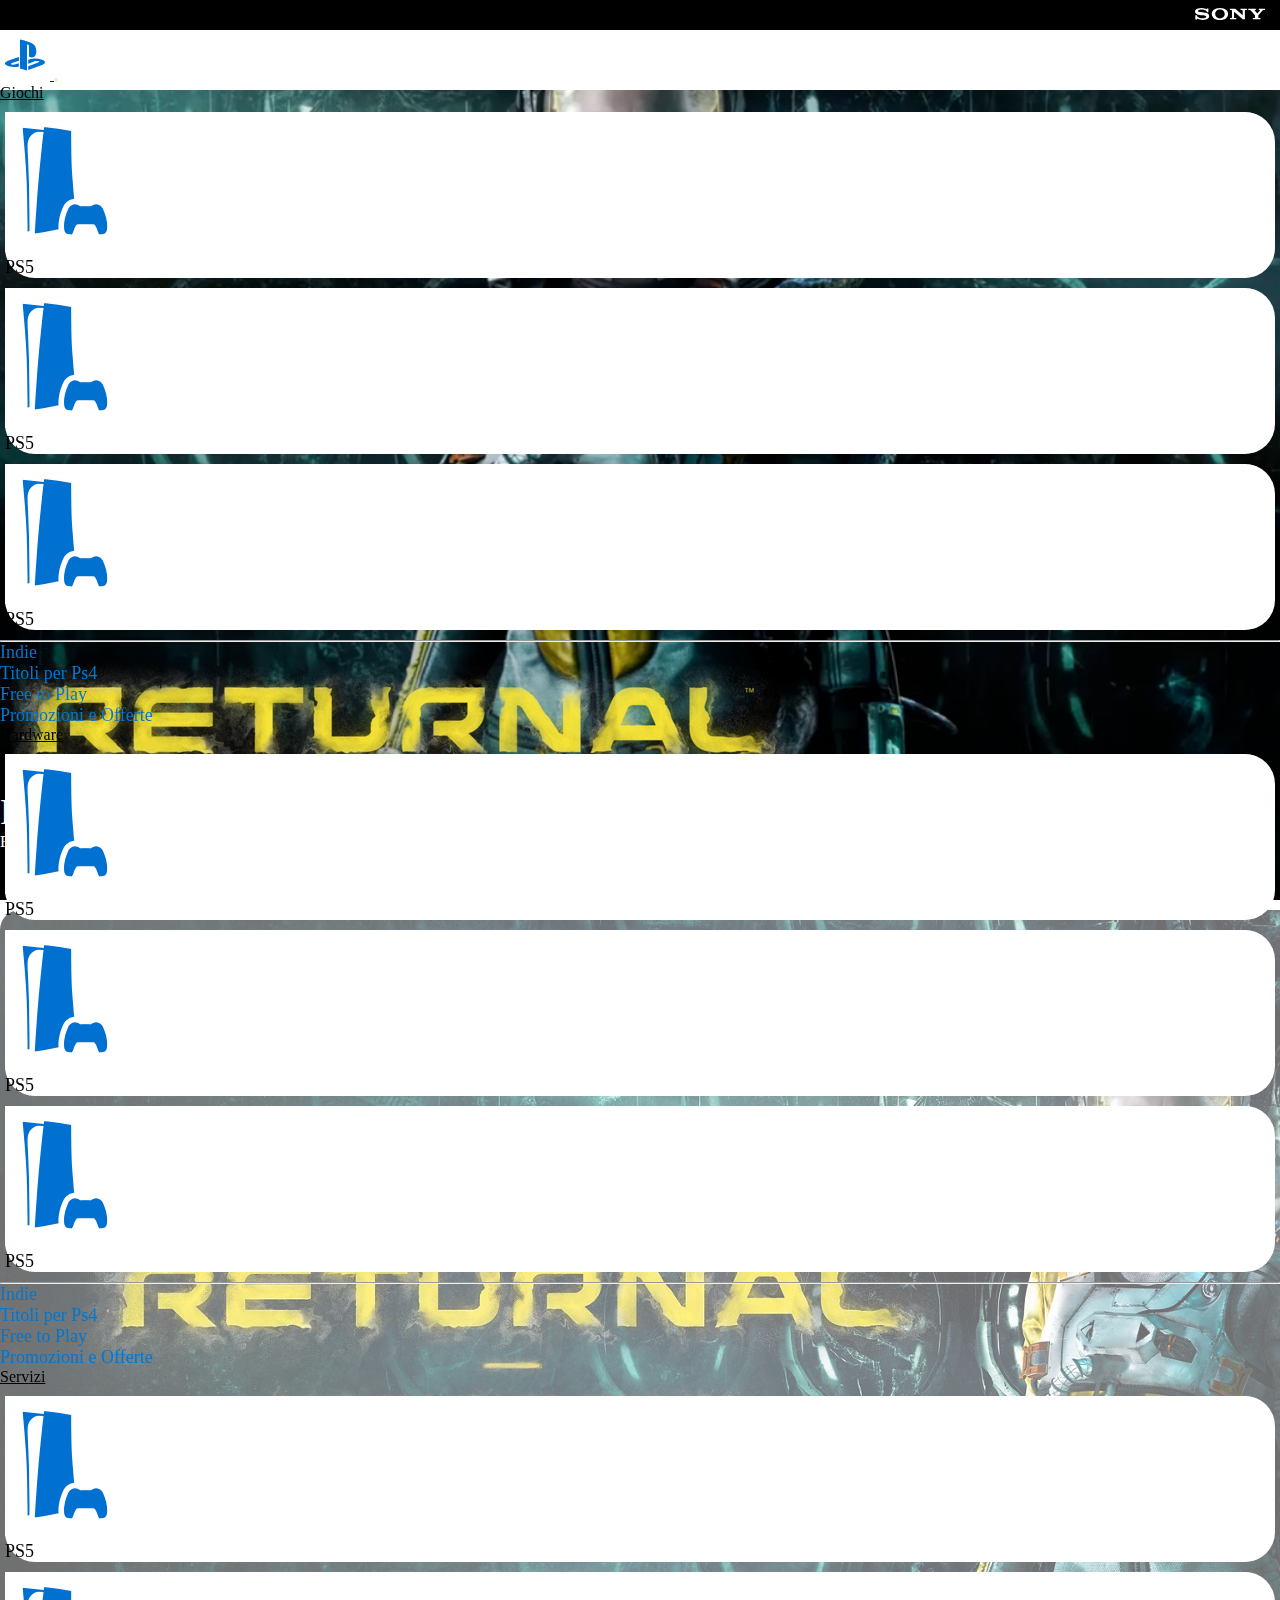
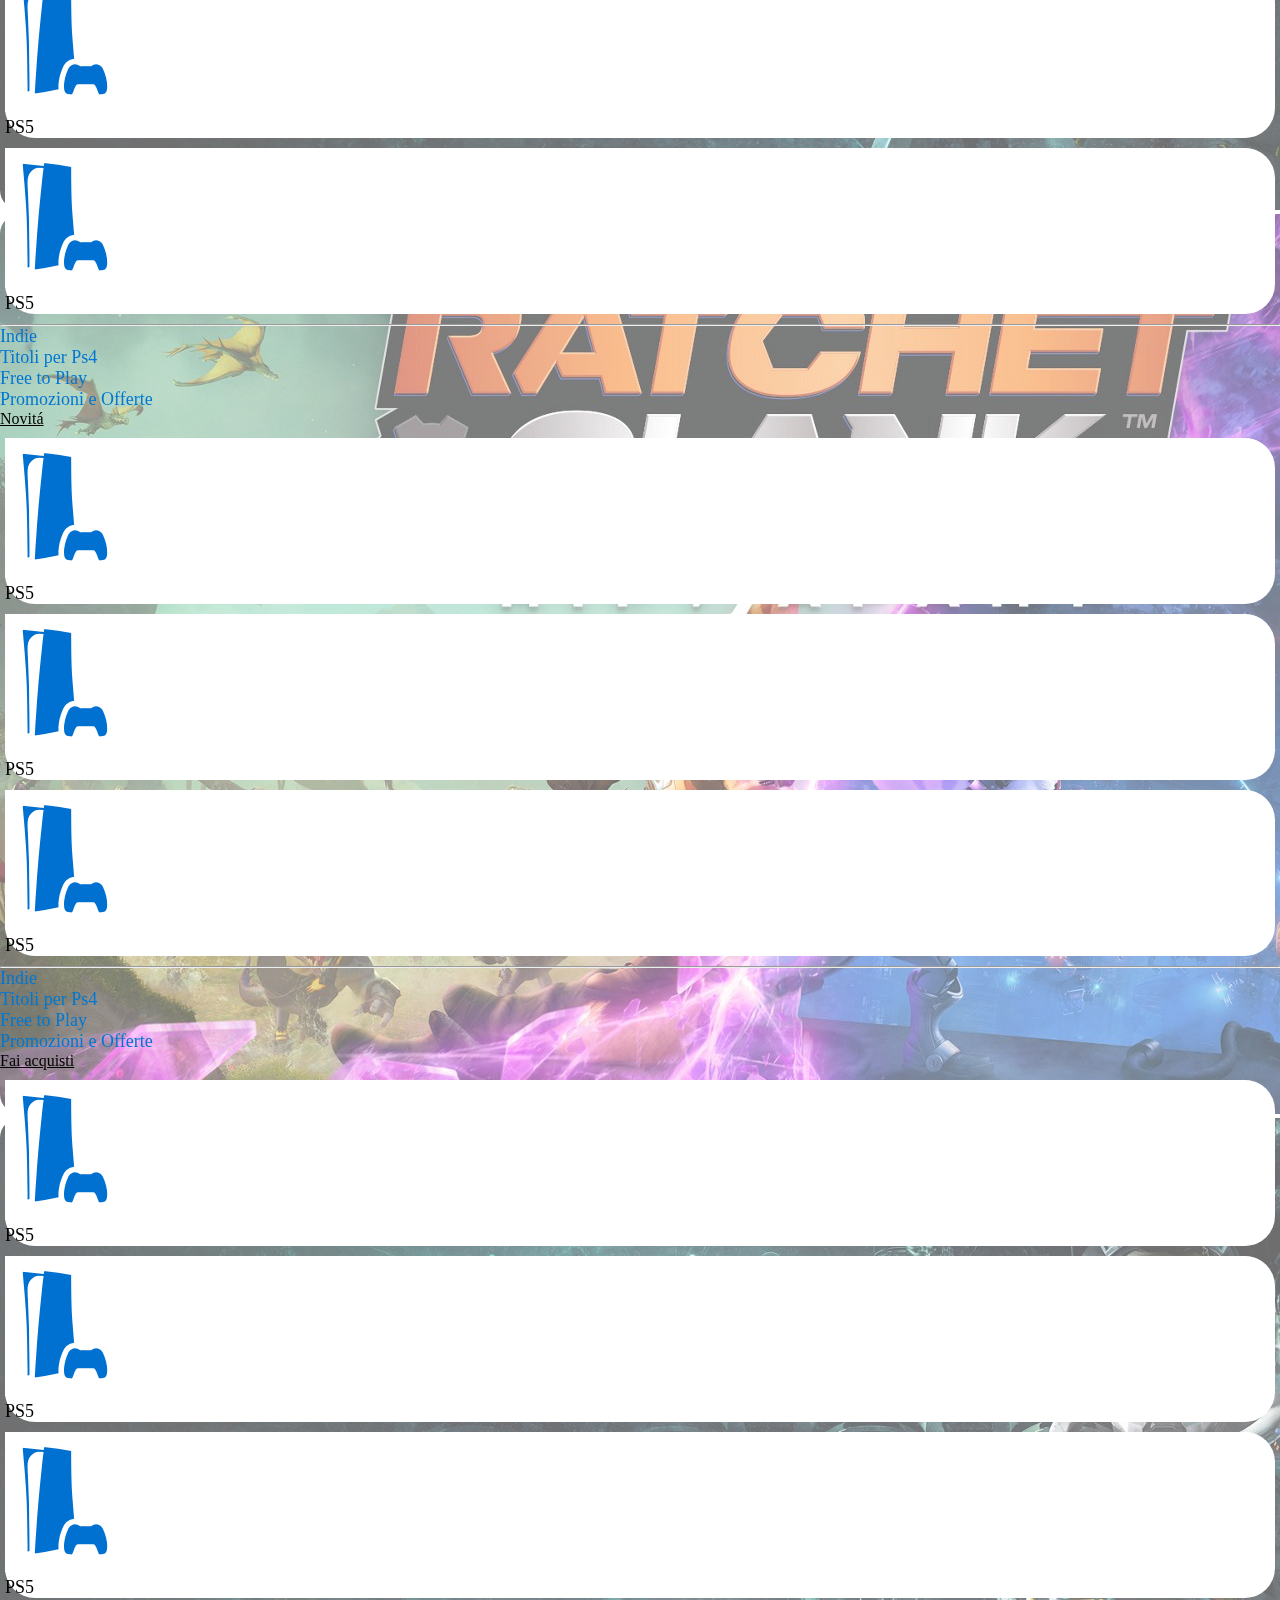
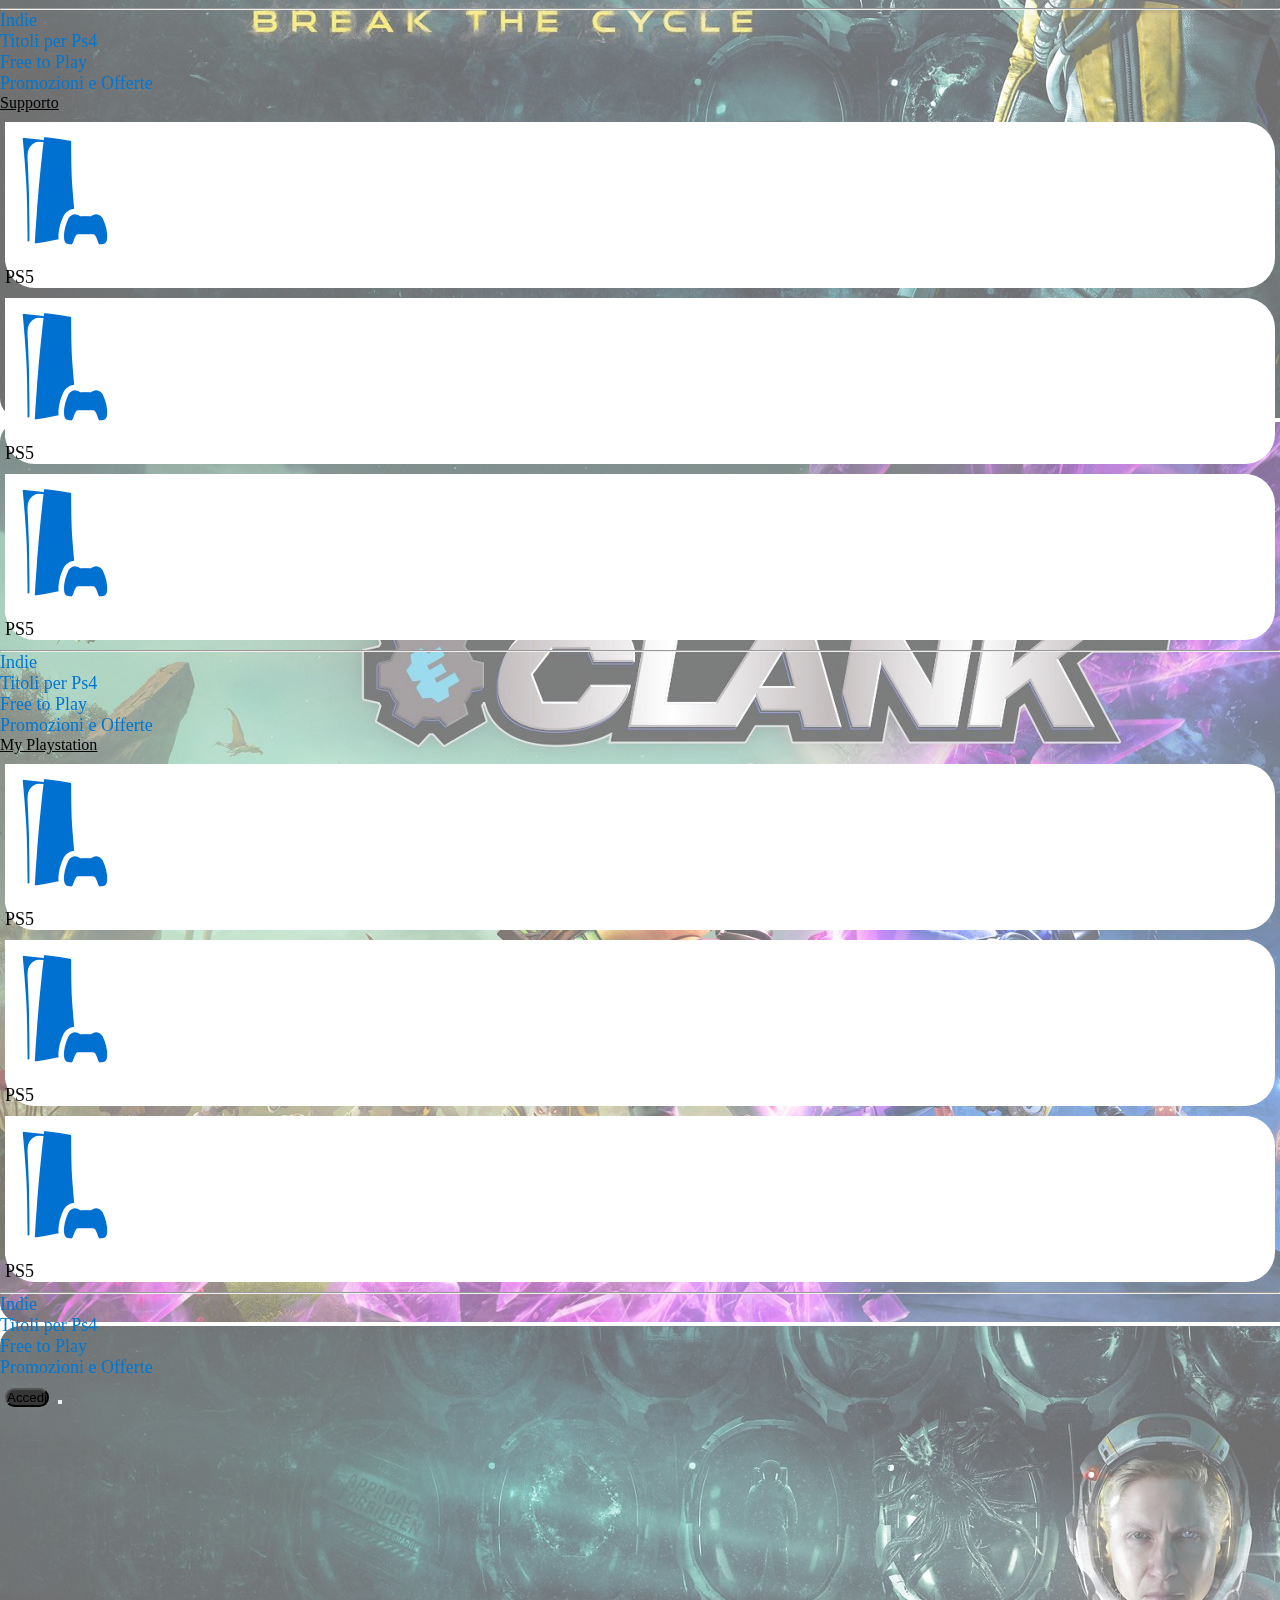
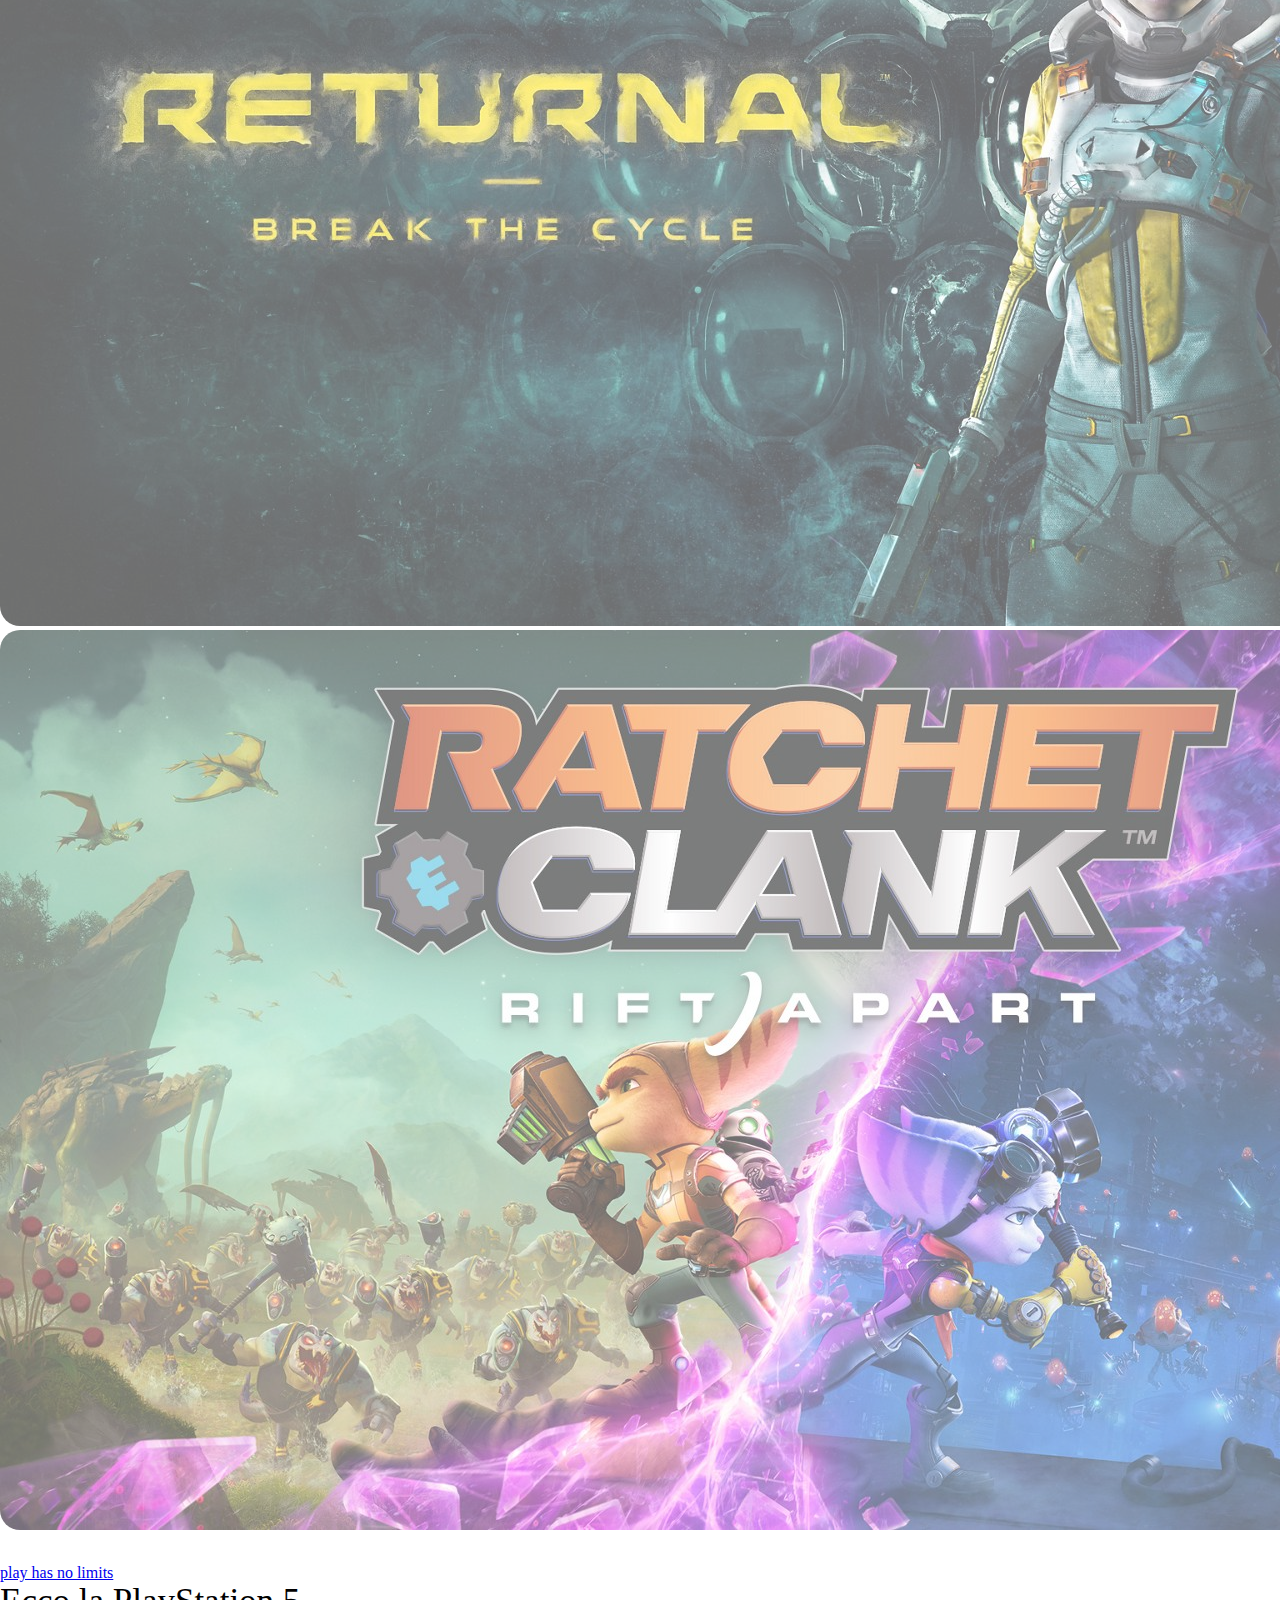
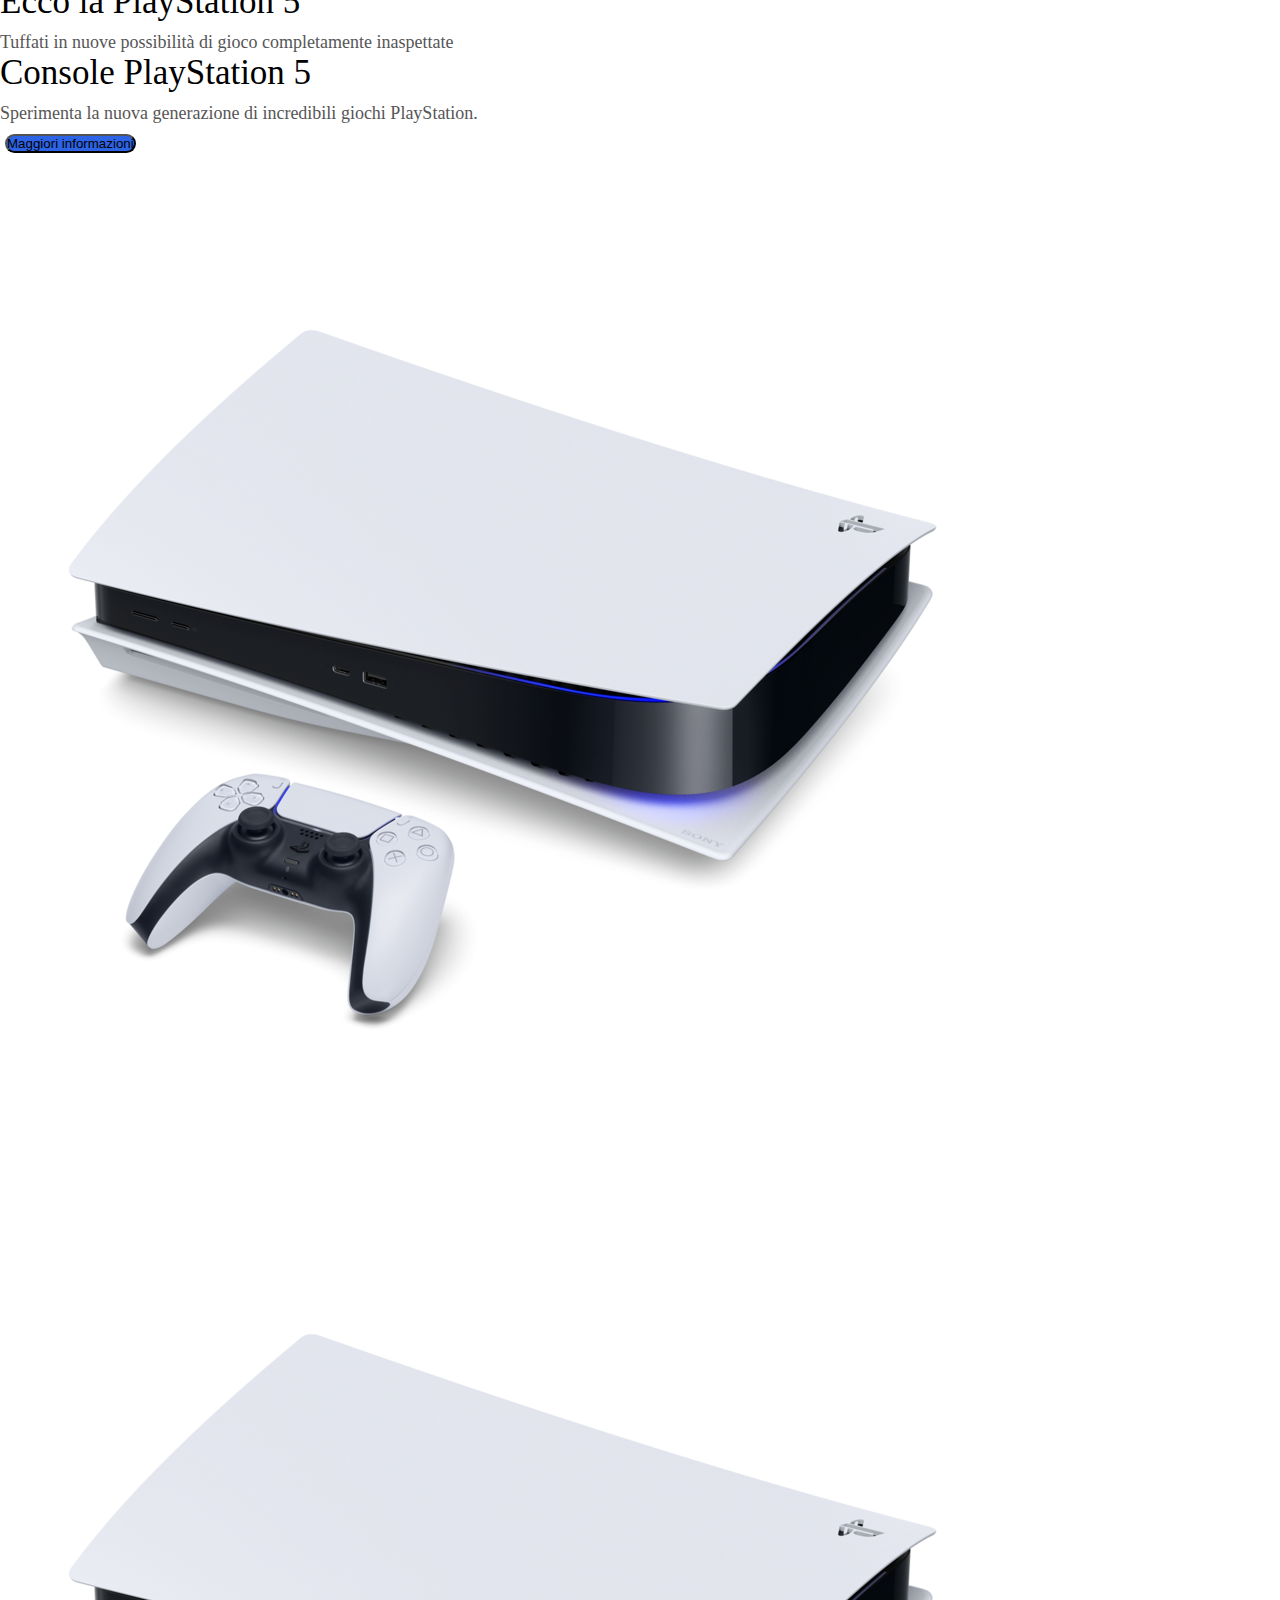
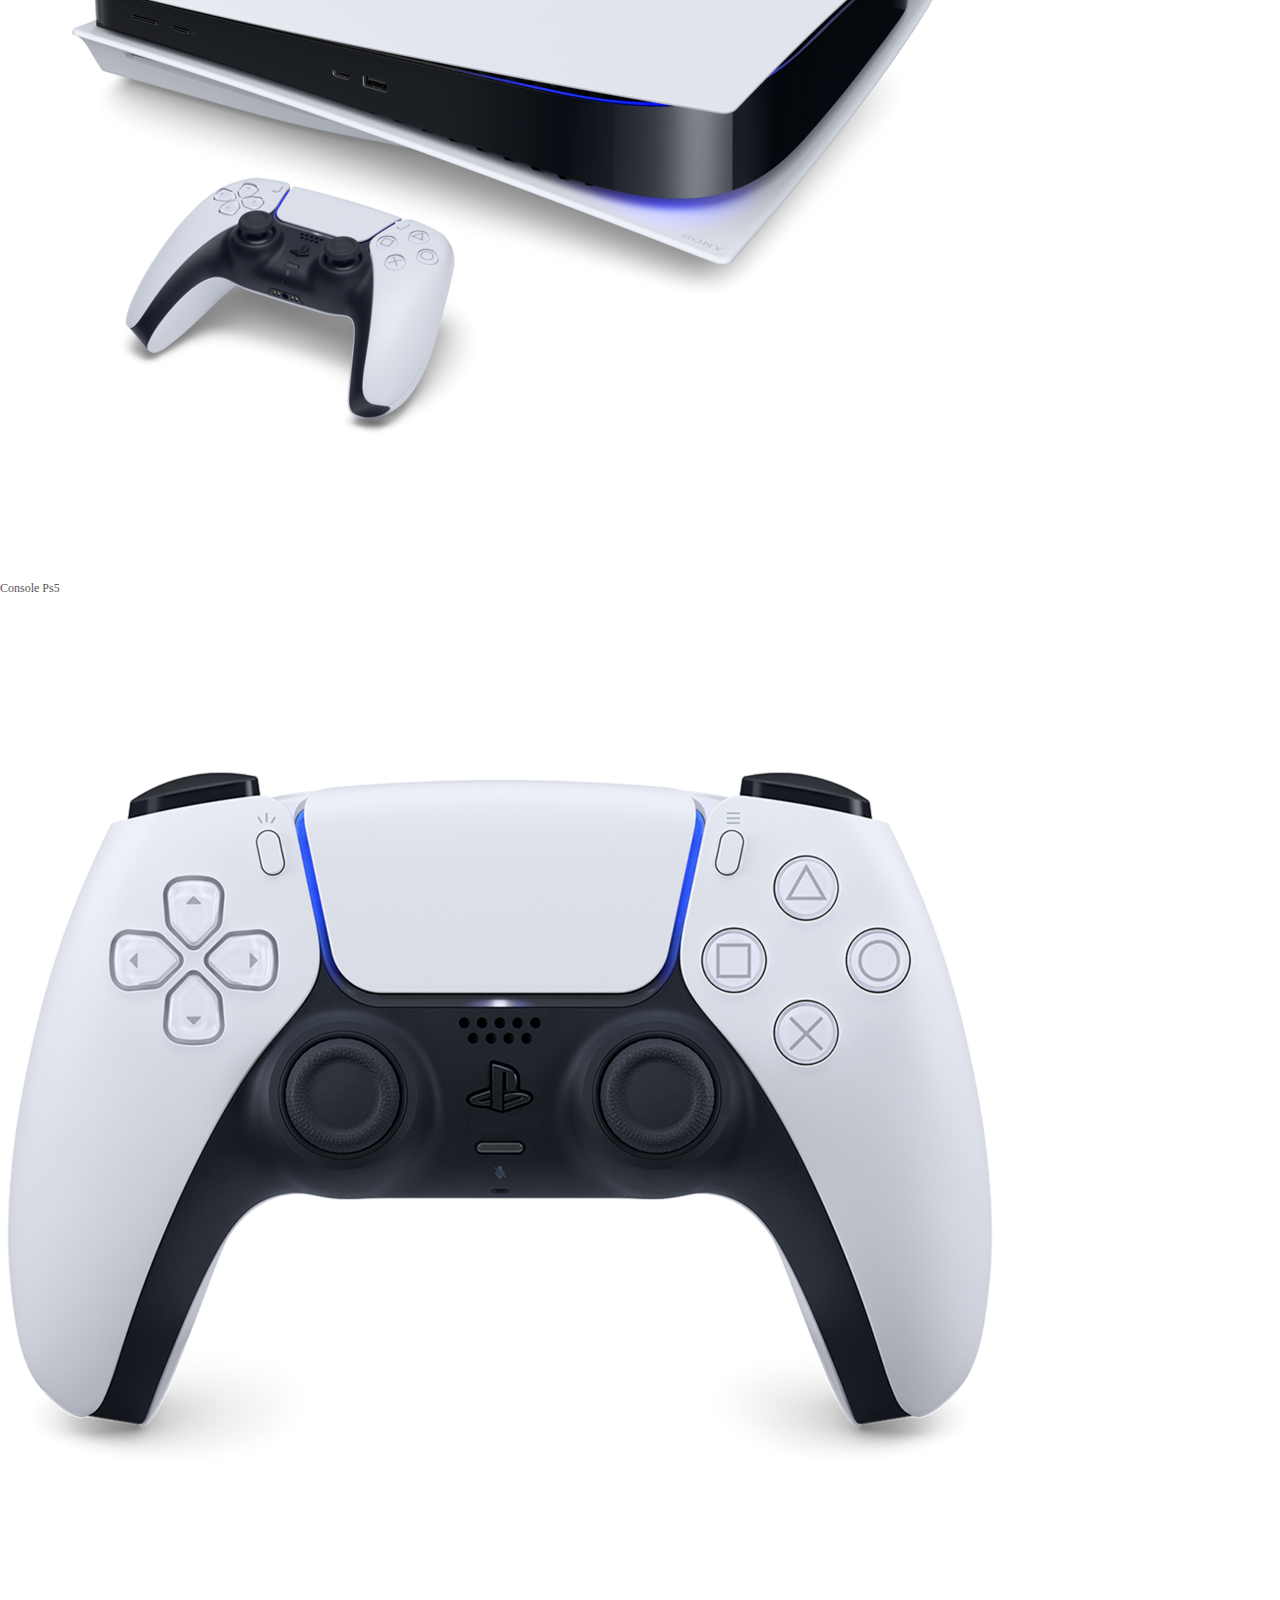
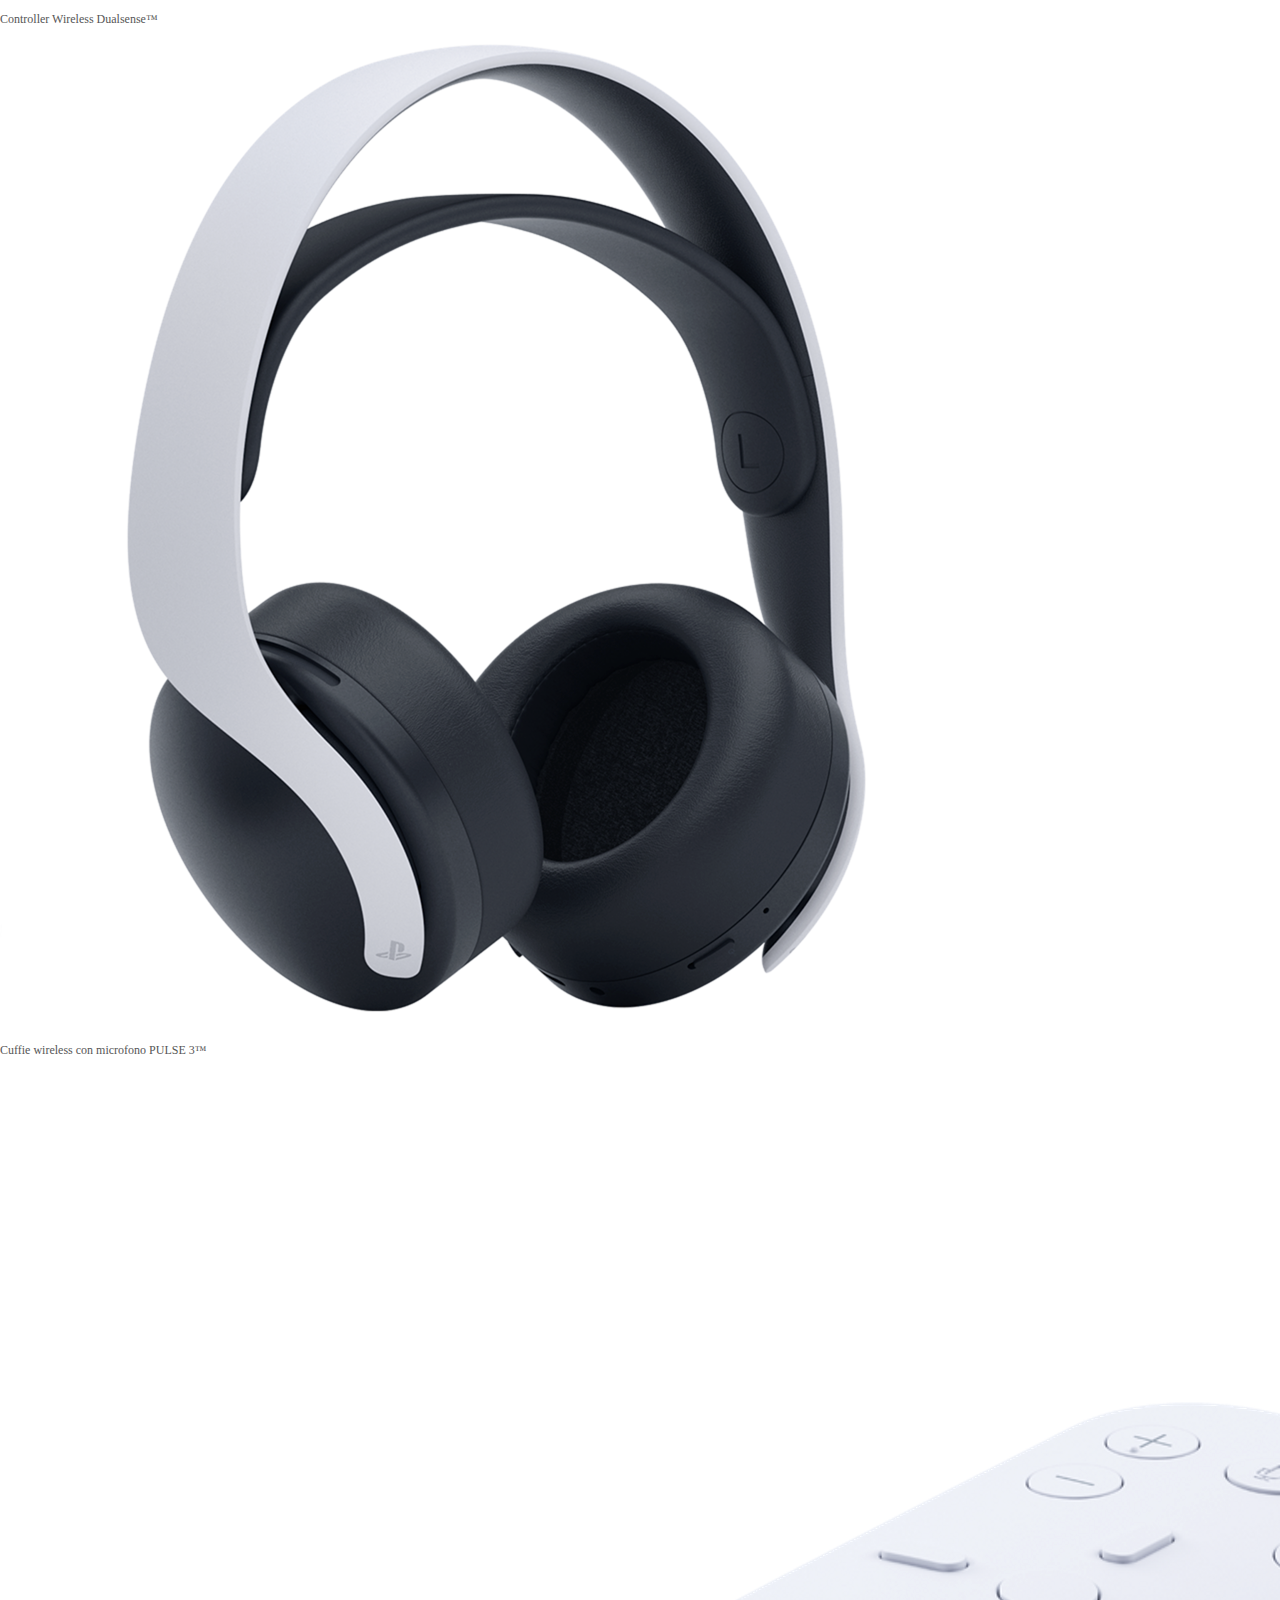
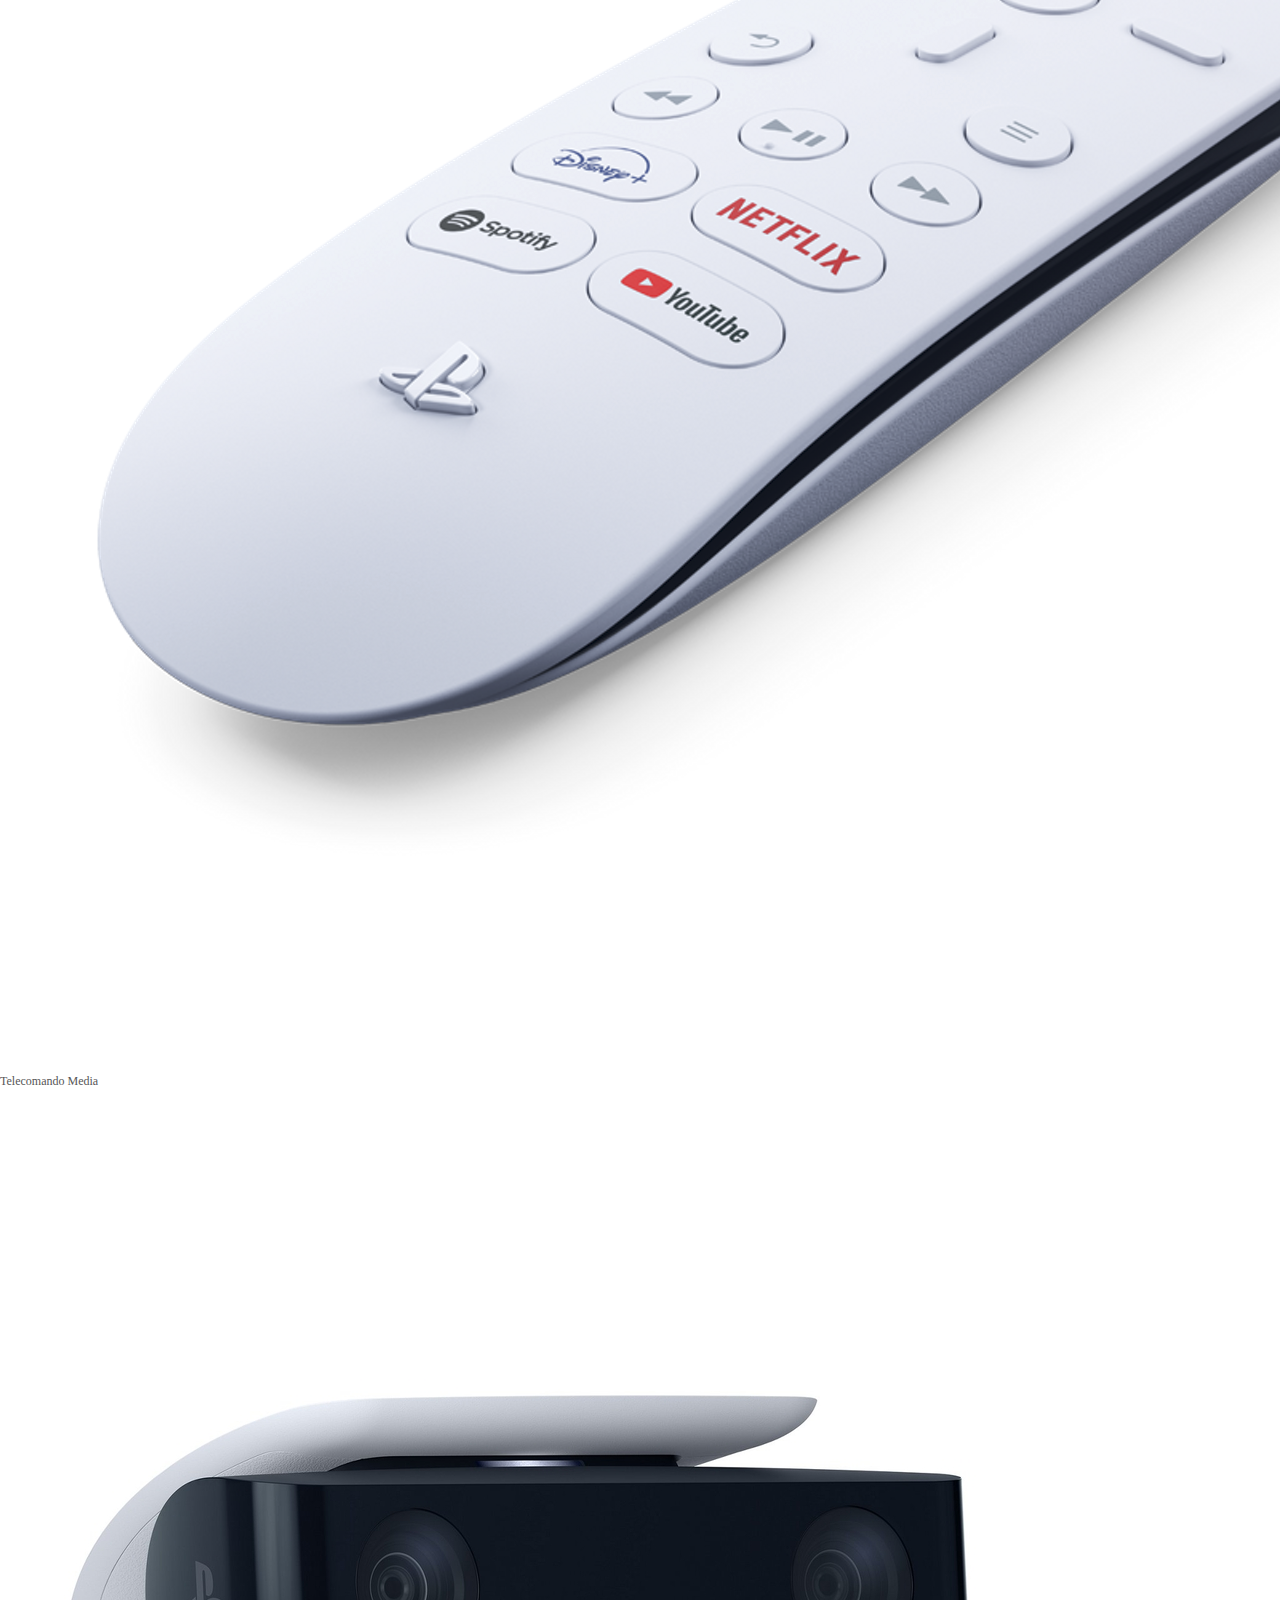
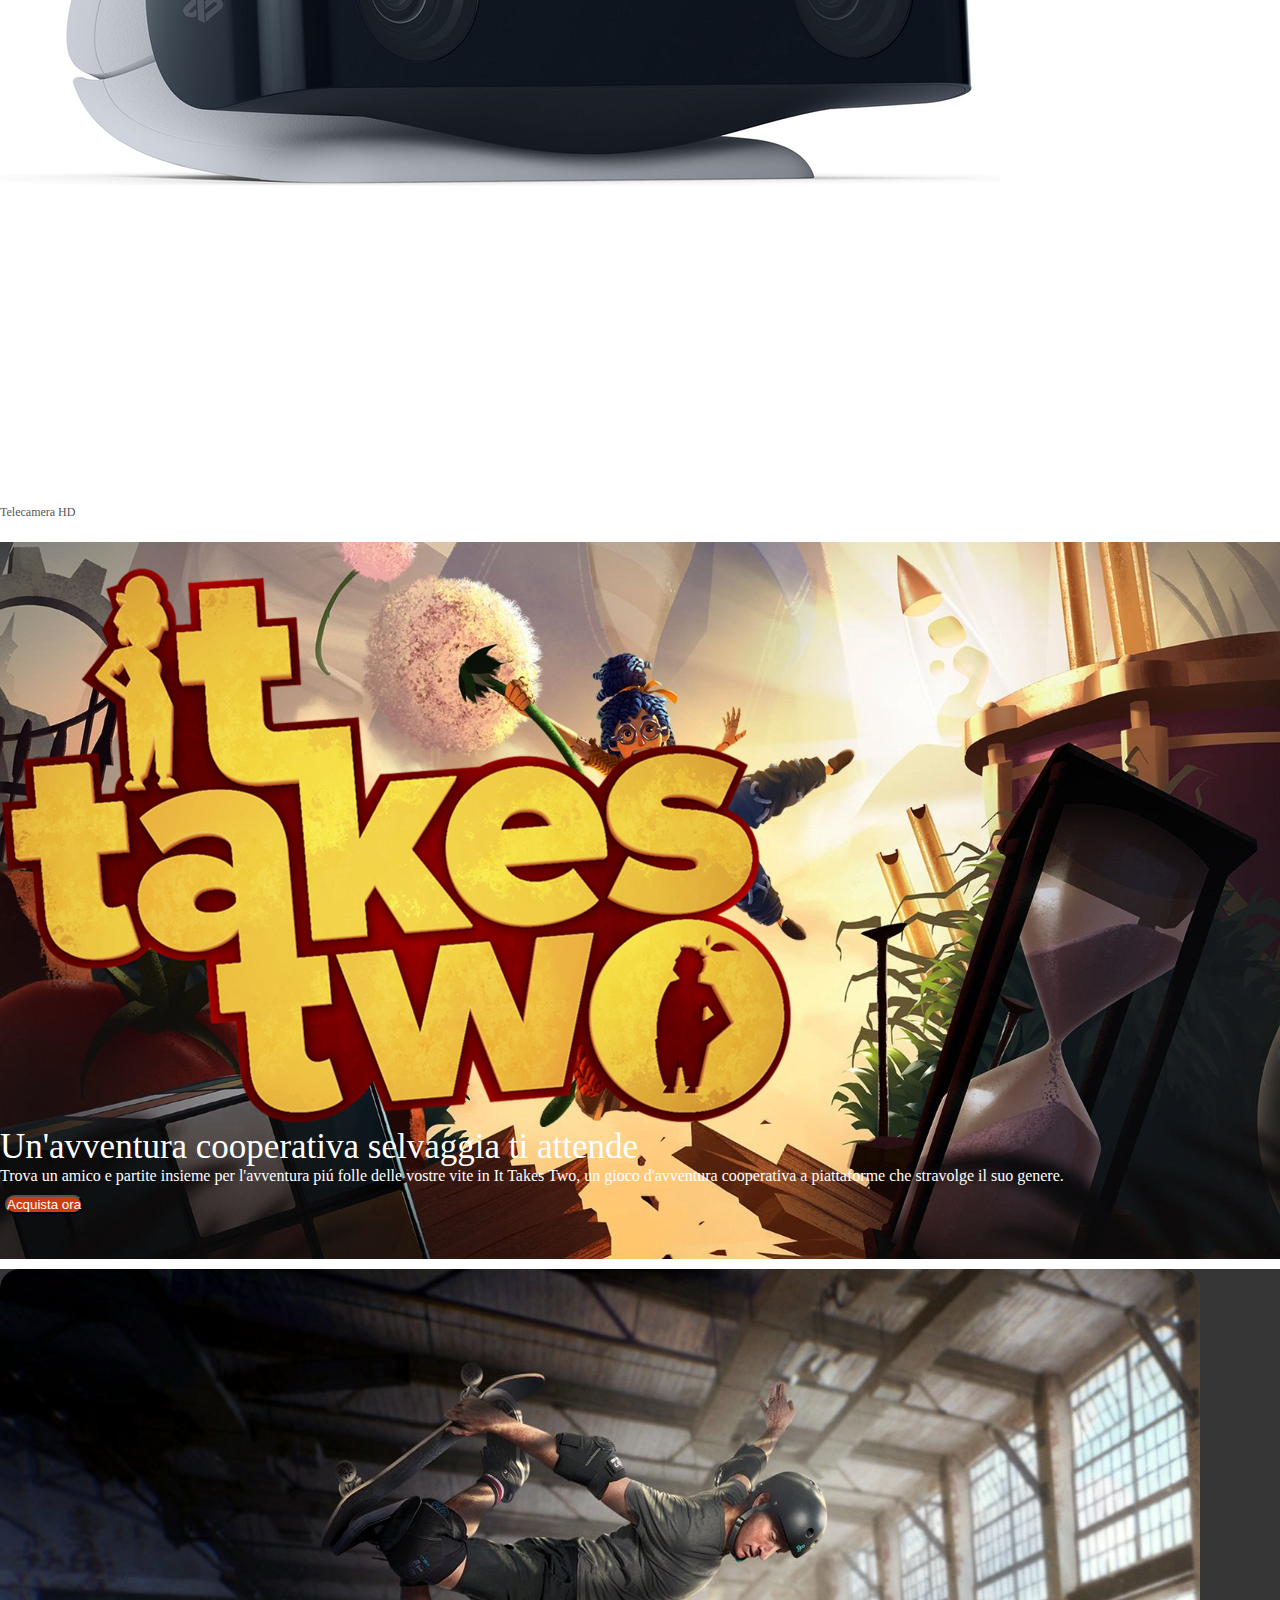
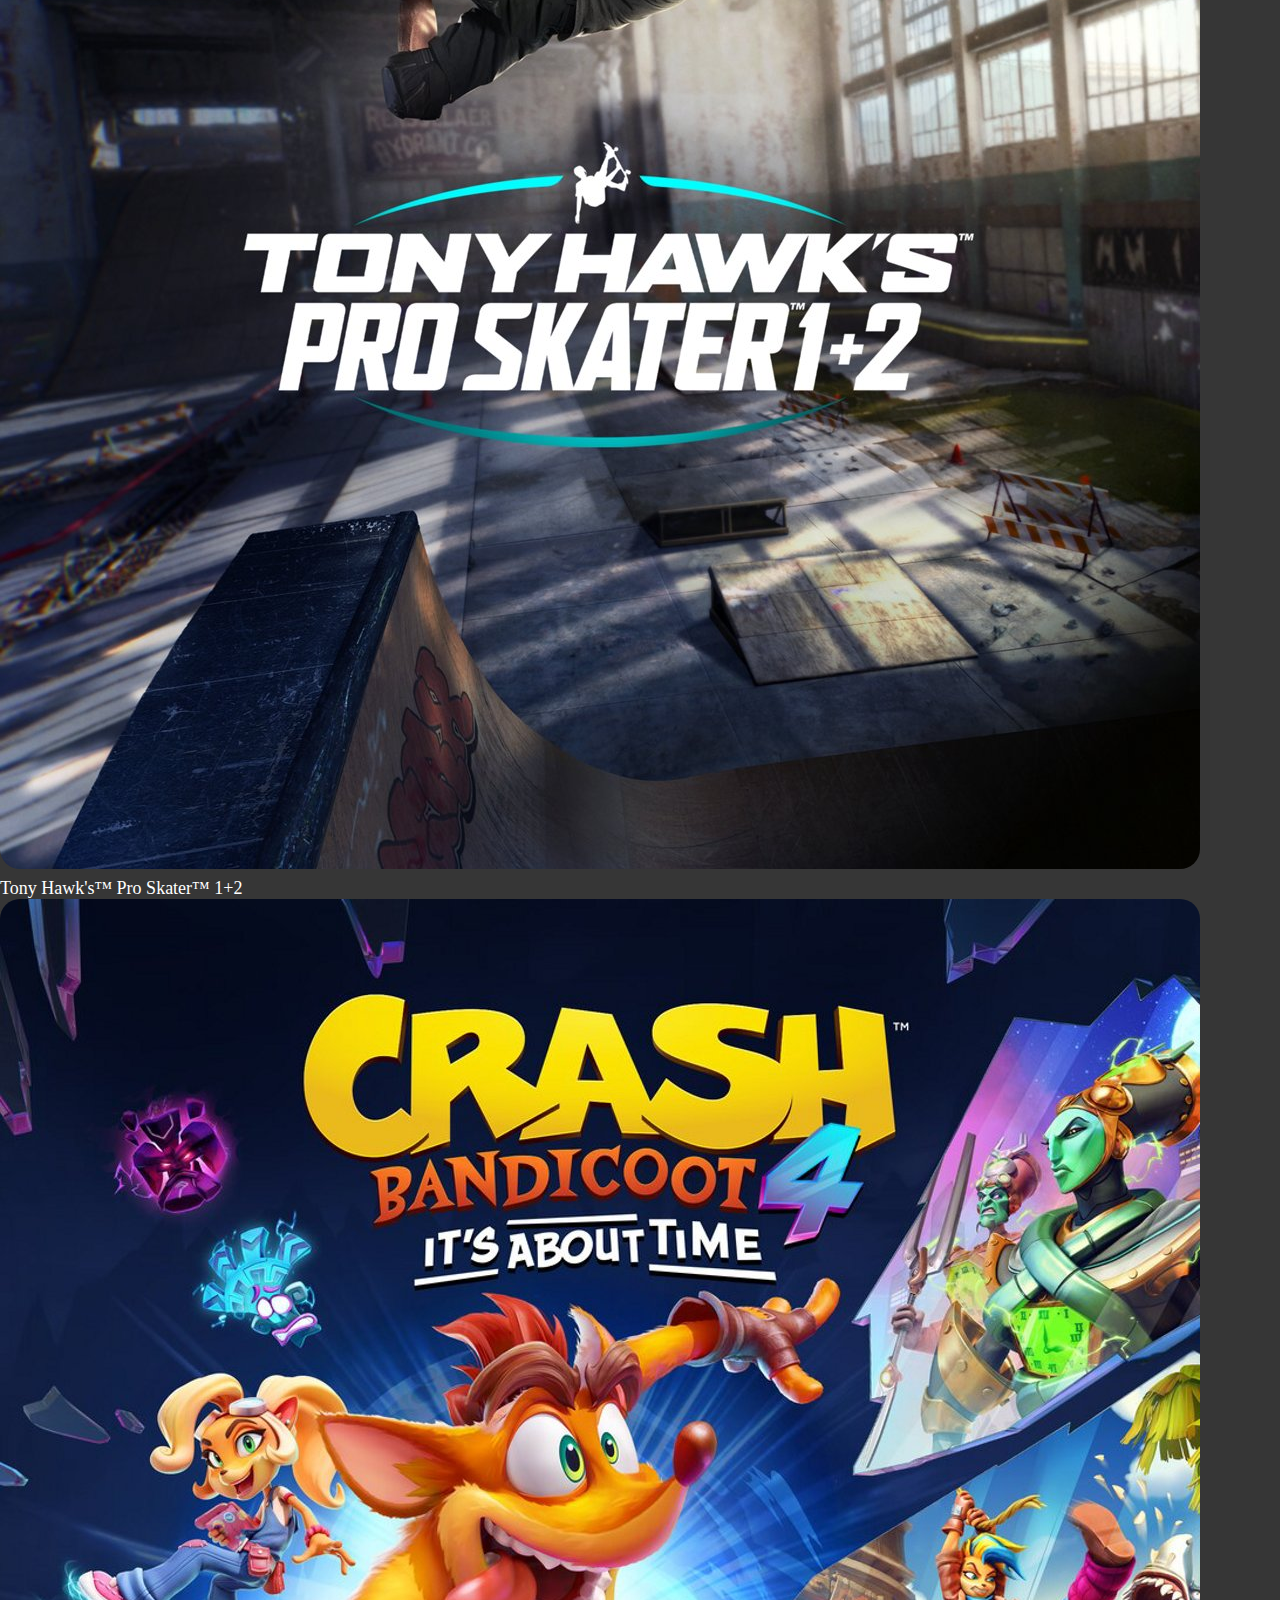
==== commit 6564818f: "transition/hover card" ====
--- a/index.html
+++ b/index.html
@@ -38,7 +38,7 @@
                                 Giochi
                                 <i class="fa fa-chevron-down"></i>
                             </a>
-                            <ul class="dropdown-menu my_dropdown_ul" aria-labelledby="navbarDropdown">
+                            <div class="dropdown-menu my_dropdown_ul" aria-labelledby="navbarDropdown">
                                 <div class="container">
                                     <div class="row justify-content-center text-center">
                                         <div class="col-2 my_button">
@@ -58,15 +58,15 @@
                                     <div class="row justify-content-center">
                                         <div class="col-8 col-md">
                                             <ul class="nav_li_dropdown_items row justify-content-around">
-                                                <li class="col-12 col-md">Indie</li>
-                                                <li class="col-12 col-md">Titoli per Ps4</li>
-                                                <li class="col-12 col-md">Free to Play</li>
-                                                <li class="col-12 col-md">Promozioni e Offerte</li>
+                                                <li class="col-12 col-md-2">Indie</li>
+                                                <li class="col-12 col-md-2">Titoli per Ps4</li>
+                                                <li class="col-12 col-md-2">Free to Play</li>
+                                                <li class="col-12 col-md-2">Promozioni e Offerte</li>
                                             </ul>
                                         </div>
                                     </div>
                                 </div>
-                            </ul>
+                            </div>
                         </li>
                         <li class="nav-item dropdown my_dropdown_li">
                             <a class="nav-link dropdown-toggle" href="#" id="navbarDropdown" role="button"
@@ -74,7 +74,7 @@
                                 Hardware
                                 <i class="fa fa-chevron-down"></i>
                             </a>
-                            <ul class="dropdown-menu my_dropdown_ul" aria-labelledby="navbarDropdown">
+                            <div class="dropdown-menu my_dropdown_ul" aria-labelledby="navbarDropdown">
                                 <div class="container">
                                     <div class="row justify-content-center text-center">
                                         <div class="col-2 my_button">
@@ -94,15 +94,15 @@
                                     <div class="row justify-content-center">
                                         <div class="col-8 col-md">
                                             <ul class="nav_li_dropdown_items row justify-content-around">
-                                                <li class="col-12 col-md">Indie</li>
-                                                <li class="col-12 col-md">Titoli per Ps4</li>
-                                                <li class="col-12 col-md">Free to Play</li>
-                                                <li class="col-12 col-md">Promozioni e Offerte</li>
+                                                <li class="col-12 col-md-2">Indie</li>
+                                                <li class="col-12 col-md-2">Titoli per Ps4</li>
+                                                <li class="col-12 col-md-2">Free to Play</li>
+                                                <li class="col-12 col-md-2">Promozioni e Offerte</li>
                                             </ul>
                                         </div>
                                     </div>
                                 </div>
-                            </ul>
+                            </div>
                         </li>
                         <li class="nav-item dropdown my_dropdown_li">
                             <a class="nav-link dropdown-toggle" href="#" id="navbarDropdown" role="button"
@@ -110,7 +110,7 @@
                                 Servizi
                                 <i class="fa fa-chevron-down"></i>
                             </a>
-                            <ul class="dropdown-menu my_dropdown_ul" aria-labelledby="navbarDropdown">
+                            <div class="dropdown-menu my_dropdown_ul" aria-labelledby="navbarDropdown">
                                 <div class="container">
                                     <div class="row justify-content-center text-center">
                                         <div class="col-2 my_button">
@@ -130,15 +130,15 @@
                                     <div class="row justify-content-center">
                                         <div class="col-8 col-md">
                                             <ul class="nav_li_dropdown_items row justify-content-around">
-                                                <li class="col-12 col-md">Indie</li>
-                                                <li class="col-12 col-md">Titoli per Ps4</li>
-                                                <li class="col-12 col-md">Free to Play</li>
-                                                <li class="col-12 col-md">Promozioni e Offerte</li>
+                                                <li class="col-12 col-md-2">Indie</li>
+                                                <li class="col-12 col-md-2">Titoli per Ps4</li>
+                                                <li class="col-12 col-md-2">Free to Play</li>
+                                                <li class="col-12 col-md-2">Promozioni e Offerte</li>
                                             </ul>
                                         </div>
                                     </div>
                                 </div>
-                            </ul>
+                            </div>
                         </li>
                         <li class="nav-item dropdown my_dropdown_li">
                             <a class="nav-link dropdown-toggle" href="#" id="navbarDropdown" role="button"
@@ -146,7 +146,7 @@
                                 Novit&aacute;
                                 <i class="fa fa-chevron-down"></i>
                             </a>
-                            <ul class="dropdown-menu my_dropdown_ul" aria-labelledby="navbarDropdown">
+                            <div class="dropdown-menu my_dropdown_ul" aria-labelledby="navbarDropdown">
                                 <div class="container">
                                     <div class="row justify-content-center text-center">
                                         <div class="col-2 my_button">
@@ -166,15 +166,15 @@
                                     <div class="row justify-content-center">
                                         <div class="col-8 col-md">
                                             <ul class="nav_li_dropdown_items row justify-content-around">
-                                                <li class="col-12 col-md">Indie</li>
-                                                <li class="col-12 col-md">Titoli per Ps4</li>
-                                                <li class="col-12 col-md">Free to Play</li>
-                                                <li class="col-12 col-md">Promozioni e Offerte</li>
+                                                <li class="col-12 col-md-2">Indie</li>
+                                                <li class="col-12 col-md-2">Titoli per Ps4</li>
+                                                <li class="col-12 col-md-2">Free to Play</li>
+                                                <li class="col-12 col-md-2">Promozioni e Offerte</li>
                                             </ul>
                                         </div>
                                     </div>
                                 </div>
-                            </ul>
+                            </div>
                         </li>
                         <li class="nav-item dropdown my_dropdown_li">
                             <a class="nav-link dropdown-toggle" href="#" id="navbarDropdown" role="button"
@@ -182,7 +182,7 @@
                                 Fai acquisti
                                 <i class="fa fa-chevron-down"></i>
                             </a>
-                            <ul class="dropdown-menu my_dropdown_ul" aria-labelledby="navbarDropdown">
+                            <div class="dropdown-menu my_dropdown_ul" aria-labelledby="navbarDropdown">
                                 <div class="container">
                                     <div class="row justify-content-center text-center">
                                         <div class="col-2 my_button">
@@ -202,15 +202,15 @@
                                     <div class="row justify-content-center">
                                         <div class="col-8 col-md">
                                             <ul class="nav_li_dropdown_items row justify-content-around">
-                                                <li class="col-12 col-md">Indie</li>
-                                                <li class="col-12 col-md">Titoli per Ps4</li>
-                                                <li class="col-12 col-md">Free to Play</li>
-                                                <li class="col-12 col-md">Promozioni e Offerte</li>
+                                                <li class="col-12 col-md-2">Indie</li>
+                                                <li class="col-12 col-md-2">Titoli per Ps4</li>
+                                                <li class="col-12 col-md-2">Free to Play</li>
+                                                <li class="col-12 col-md-2">Promozioni e Offerte</li>
                                             </ul>
                                         </div>
                                     </div>
                                 </div>
-                            </ul>
+                            </div>
                         </li>
                         <li class="nav-item dropdown my_dropdown_li">
                             <a class="nav-link dropdown-toggle" href="#" id="navbarDropdown" role="button"
@@ -218,7 +218,7 @@
                                 Supporto
                                 <i class="fa fa-chevron-down"></i>
                             </a>
-                            <ul class="dropdown-menu my_dropdown_ul" aria-labelledby="navbarDropdown">
+                            <div class="dropdown-menu my_dropdown_ul" aria-labelledby="navbarDropdown">
                                 <div class="container">
                                     <div class="row justify-content-center text-center">
                                         <div class="col-2 my_button">
@@ -238,15 +238,15 @@
                                     <div class="row justify-content-center">
                                         <div class="col-8 col-md">
                                             <ul class="nav_li_dropdown_items row justify-content-around">
-                                                <li class="col-12 col-md">Indie</li>
-                                                <li class="col-12 col-md">Titoli per Ps4</li>
-                                                <li class="col-12 col-md">Free to Play</li>
-                                                <li class="col-12 col-md">Promozioni e Offerte</li>
+                                                <li class="col-12 col-md-2">Indie</li>
+                                                <li class="col-12 col-md-2">Titoli per Ps4</li>
+                                                <li class="col-12 col-md-2">Free to Play</li>
+                                                <li class="col-12 col-md-2">Promozioni e Offerte</li>
                                             </ul>
                                         </div>
                                     </div>
                                 </div>
-                            </ul>
+                            </div>
                         </li>
                     </ul>
                     <div class="d-flex">
@@ -257,7 +257,7 @@
                                     My Playstation
                                     <i class="fa fa-chevron-down"></i>
                                 </a>
-                                <ul class="dropdown-menu my_dropdown_ul" aria-labelledby="navbarDropdown">
+                                <div class="dropdown-menu my_dropdown_ul" aria-labelledby="navbarDropdown">
                                     <div class="container">
                                         <div class="row justify-content-center text-center">
                                             <div class="col-2 my_button">
@@ -275,22 +275,22 @@
                                         </div>
                                         <div><hr class="dropdown-divider"></div>
                                         <div class="row justify-content-center">
-                                            <div class="col-8 col-md">
+                                            <div class="col-6 col-md ">
                                                 <ul class="nav_li_dropdown_items row justify-content-around">
-                                                    <li class="col-12 col-md">Indie</li>
-                                                    <li class="col-12 col-md">Titoli per Ps4</li>
-                                                    <li class="col-12 col-md">Free to Play</li>
-                                                    <li class="col-12 col-md">Promozioni e Offerte</li>
+                                                    <li class="col-12 col-md-2">Indie</li>
+                                                    <li class="col-12 col-md-2">Titoli per Ps4</li>
+                                                    <li class="col-12 col-md-2">Free to Play</li>
+                                                    <li class="col-12 col-md-2">Promozioni e Offerte</li>
                                                 </ul>
                                             </div>
                                         </div>
                                     </div>
-                                </ul>
+                                <div>
                             </li>
                         </ul>
-                        <button type="button" class="my_button btn btn-dark">Accedi</button>
-                        <button class="btn" type="submit"><i class="fa-solid fa-magnifying-glass"></i></button>
-                    </div>
+                    </div>
+                    <button type="button" class="my_button btn btn-dark">Accedi</button>
+                    <button class="btn" type="submit"><i class="fa-solid fa-magnifying-glass"></i></button>
                 </div>
             </div>
         </nav>
@@ -321,23 +321,29 @@
         <section class="my_card">
             <div class="container">
                 <div class="row gy-3">
-                    <div class="col-6 col-sm-4 col-lg-2">
+                    <div class="transparent-card col-6 col-sm-4 col-lg-2">
                         <img class="img-fluid img-thumbnail" src="./img/returnal-listing-thumb-01-ps5.jpg" alt="returnal">
-                    </div>
-                    <div class="col-6 col-sm-4 col-lg-2 rounded">
+                        <div class="transparent"></div>
+                    </div>
+                    <div class="transparent-card col-6 col-sm-4 col-lg-2 rounded">
                         <img class="img-fluid img-thumbnail" src="./img/ratchet-and-clank-rift-apart-keyart.jpg" alt="ratchet&clank">
-                    </div>
-                    <div class="col-6 col-sm-4 col-lg-2">
+                        <div class="transparent"></div>
+                    </div>
+                    <div class="transparent-card col-6 col-sm-4 col-lg-2">
                         <img class="img-fluid img-thumbnail" src="./img/returnal-listing-thumb-01-ps5.jpg" alt="returnal">
-                    </div>
-                    <div class="col-6 col-sm-4 col-lg-2">
+                        <div class="transparent"></div>
+                    </div>
+                    <div class="transparent-card col-6 col-sm-4 col-lg-2">
                         <img class="img-fluid img-thumbnail" src="./img/ratchet-and-clank-rift-apart-keyart.jpg" alt="ratchet&clank">
-                    </div>
-                    <div class="col-6 col-sm-4 col-lg-2">
+                        <div class="transparent"></div>
+                    </div>
+                    <div class="transparent-card col-6 col-sm-4 col-lg-2">
                         <img class="img-fluid img-thumbnail" src="./img/returnal-listing-thumb-01-ps5.jpg" alt="returnal">
-                    </div>
-                    <div class="col-6 col-sm-4 col-lg-2">
+                        <div class="transparent"></div>
+                    </div>
+                    <div class="transparent-card col-6 col-sm-4 col-lg-2">
                         <img class="img-fluid img-thumbnail" src="./img/ratchet-and-clank-rift-apart-keyart.jpg" alt="ratchet&clank">
+                        <div class="transparent"></div>
                     </div>
                 </div>
             </div>
--- a/css/style.css
+++ b/css/style.css
@@ -22,6 +22,7 @@
     top: 0;
     left: 0;
     width: 100%;
+    z-index: 1000;
 }
 /* nav sopra  */
 .up_nav{
@@ -53,7 +54,7 @@
 .my_button{
     background-color: var(--dark_color);
     border-radius: 30px;
-    margin:0 5px;
+    margin:10px 5px;
 }
 .show i.fa-chevron-down{
     transform: rotate(180deg);
@@ -75,17 +76,29 @@
 .nav_li_dropdown_items{
     color: var(--ps_blue);
     list-style-type: disc;
+    font-size:var(--p_size);
+    cursor: pointer;
 }
 .my_dropdown_ul .my_button{
     background-color: white;
     color: black;
     font-size: var(--p_size);
     transition: all 0.5s ease;
+    cursor: pointer;
 }
 .my_dropdown_ul .my_button:hover{
-box-shadow: 1px 1px 1px 1px rgba(0, 0, 0, 0.327);
-border-radius: 3px;
-}
+    box-shadow: 1px 1px 1px 1px rgba(0, 0, 0, 0.327);
+    border-radius: 3px;
+    color: var(--ps_blue);
+    cursor: pointer;
+}
+.my_dropdown_ul .my_button p:hover{
+    transform: scale(1.2);
+    font-weight: var(--title_weight);
+    cursor: pointer;
+}
+
+
                     /* jumbo  */
 .hero#jumbo{
     width: 100%;
@@ -111,11 +124,34 @@
 }
                     /*cards in vetrina */
 .my_card{
-    margin: 20px 0;
+    margin: 10px 0;
+    
 }
 .my_card img{
     border-radius: 20px;
 }
+.my_card .container .row .transparent-card{
+    position: relative;
+    transition: all 1s ease;
+}
+.my_card .container .row .transparent-card:hover img{
+    border: 2px solid var(--ps_blue);
+}
+.my_card .container .row .transparent-card:hover{
+    transform: scale(1.1);
+}
+.my_card .container .row .transparent-card .transparent{
+    width: 100%;
+    height: 100%;
+    position: absolute;
+    top: 0;
+    left: 0;
+    background-color: #ffffff6e;
+    opacity:1
+}
+.my_card .container .row .transparent-card .transparent:hover{
+   opacity:0}
+
                     /*sezione playstation 5 */
 .console{
     margin-top:30px;
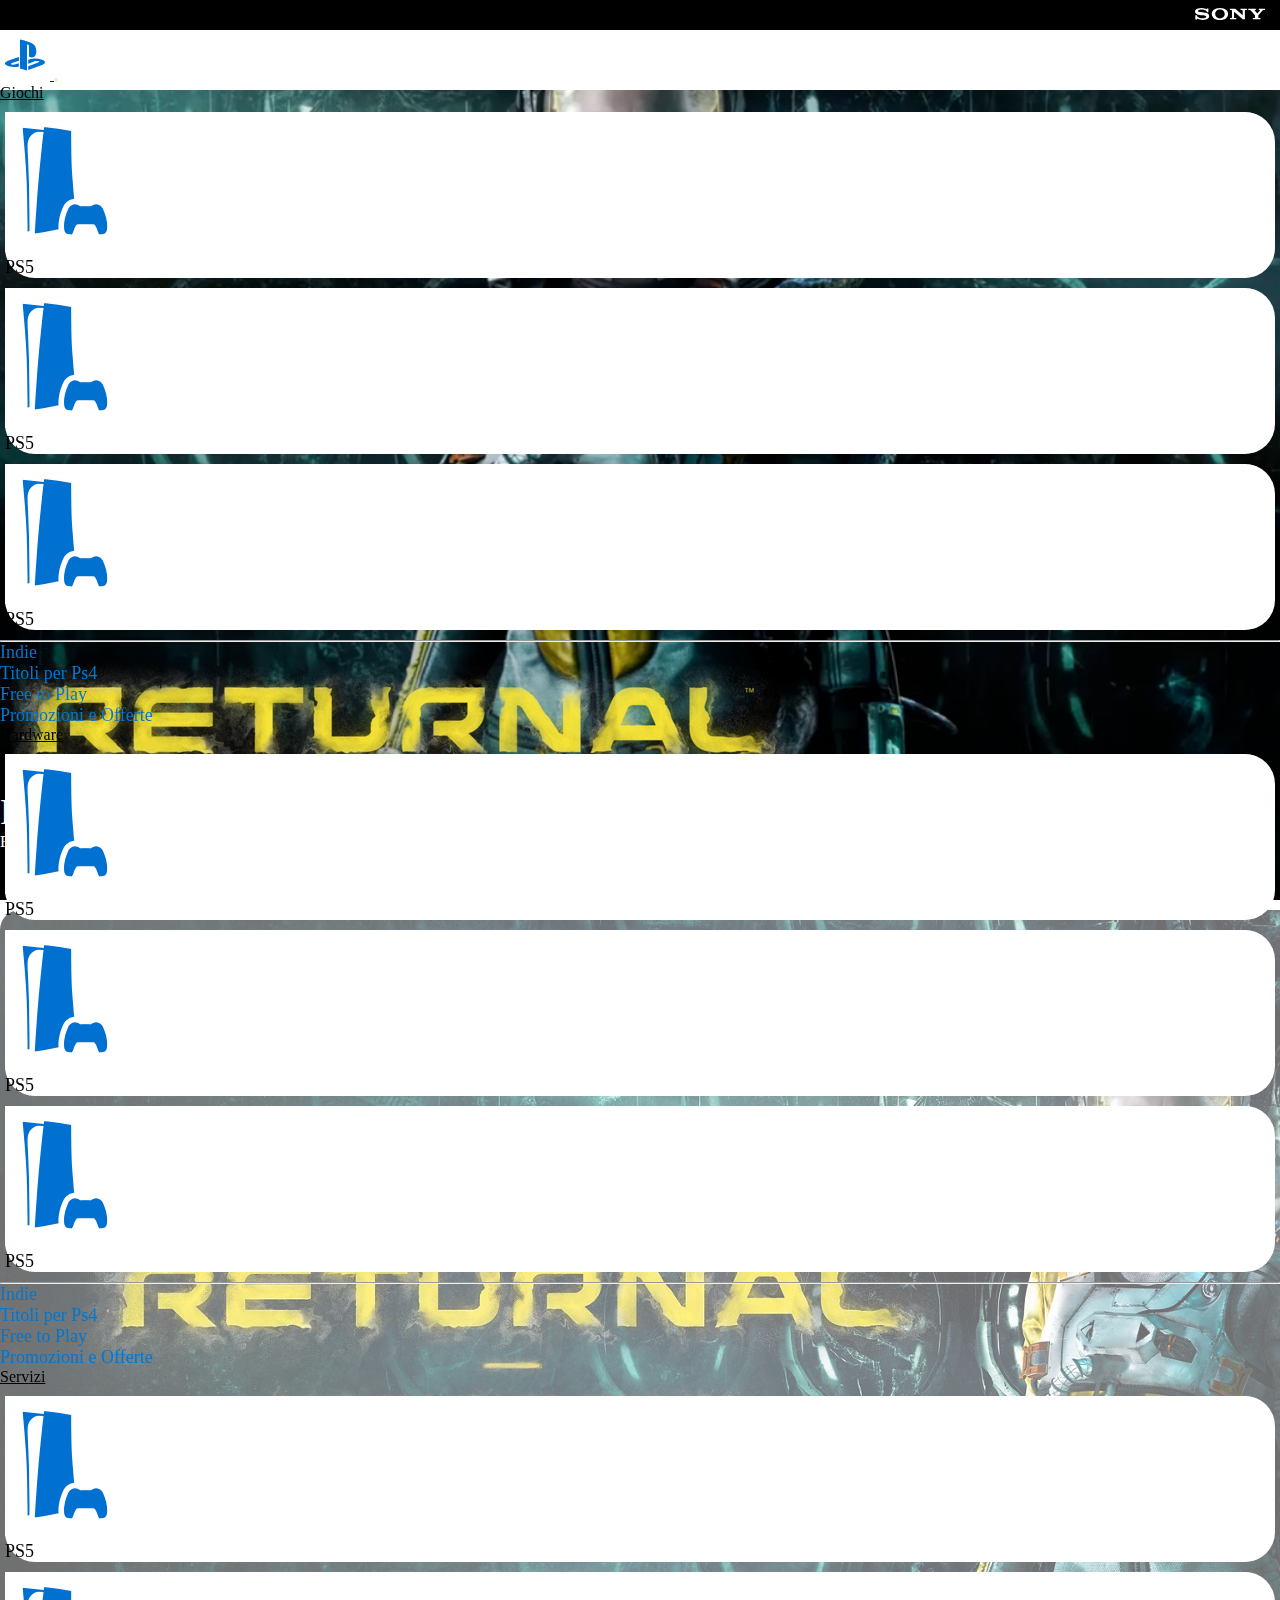
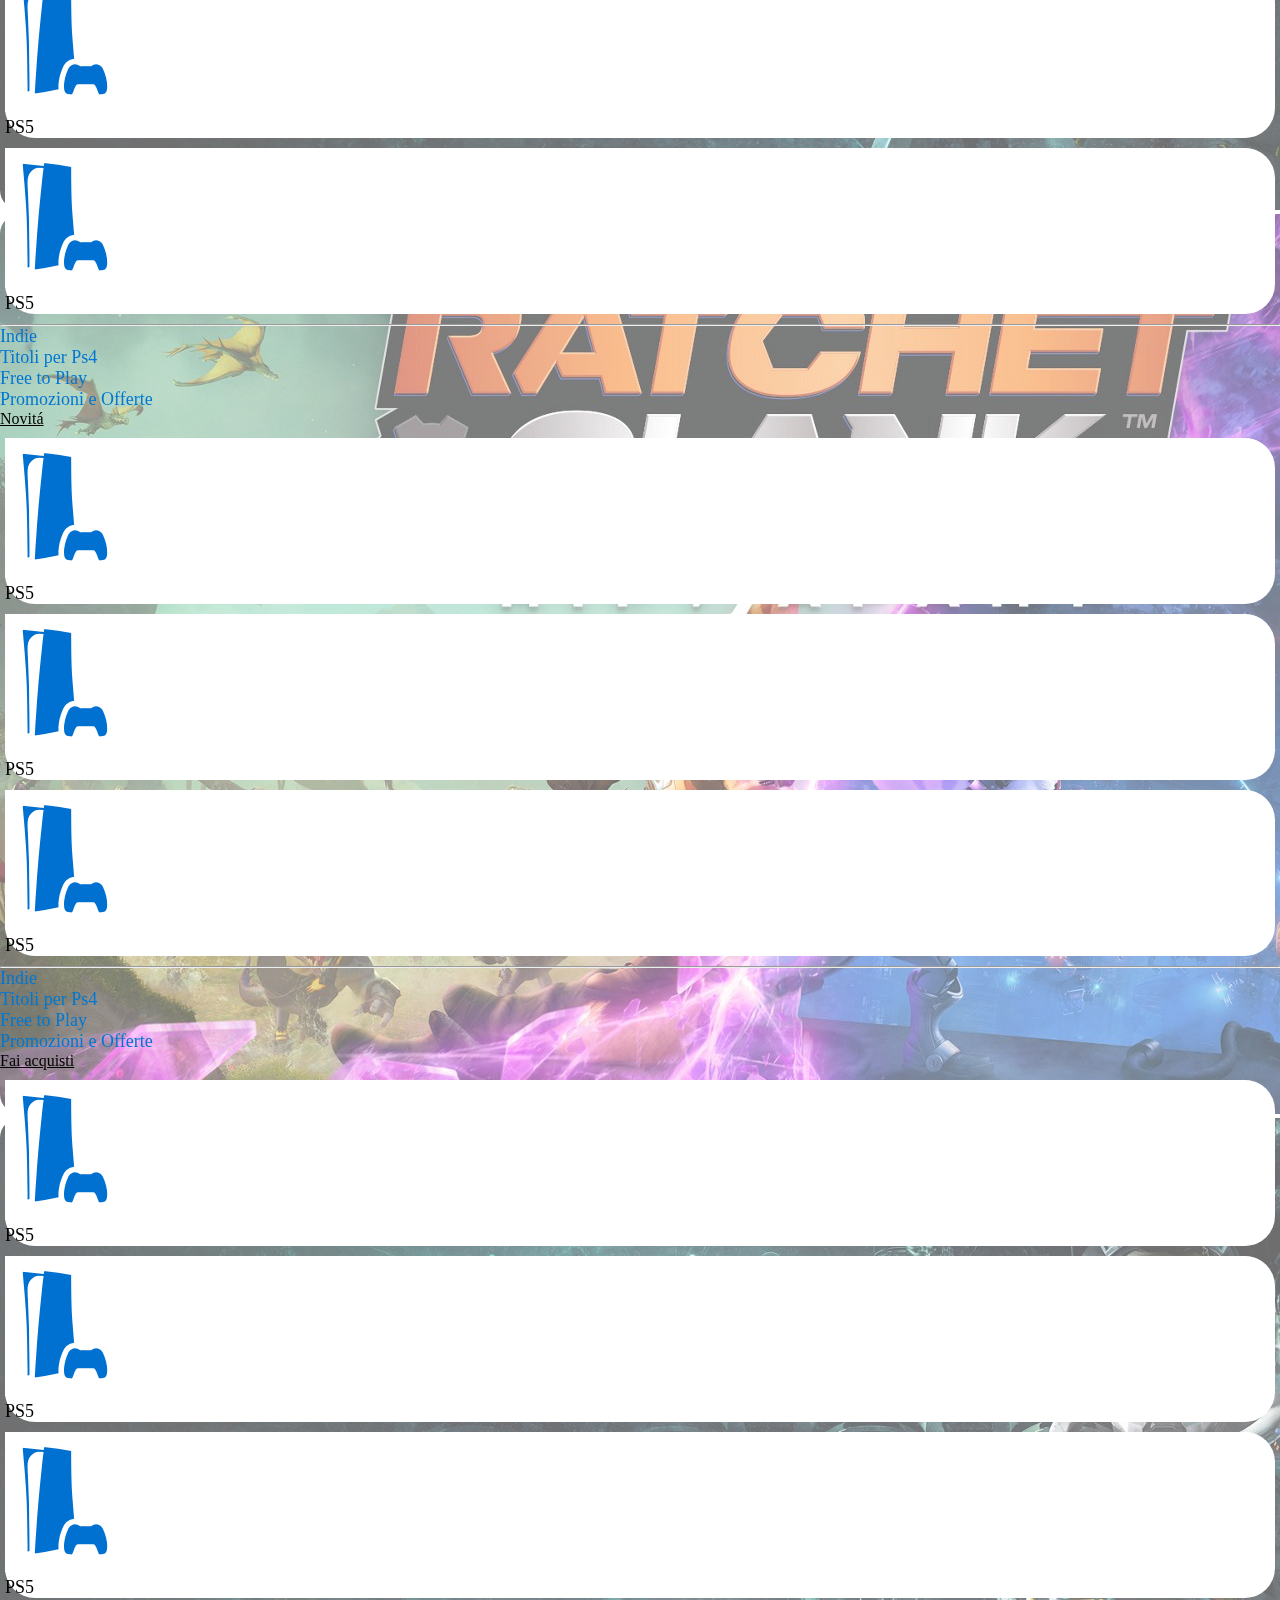
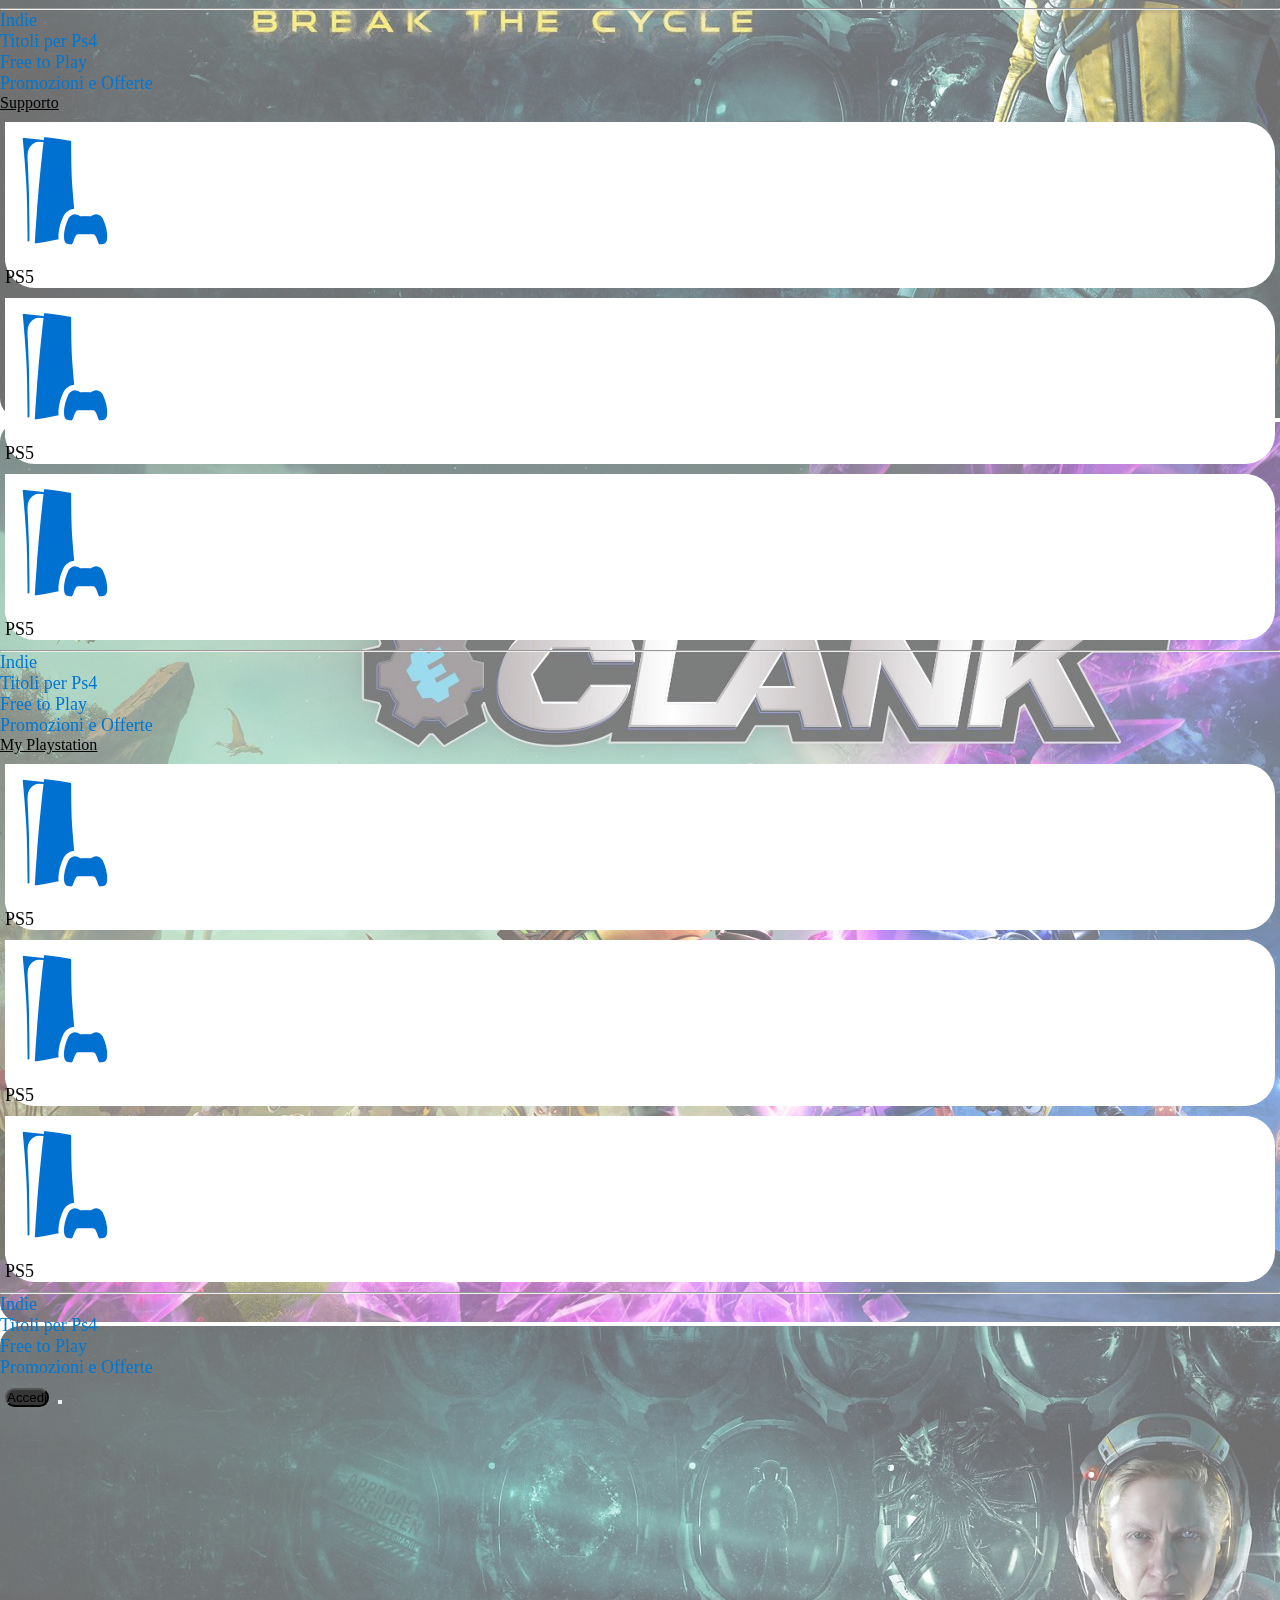
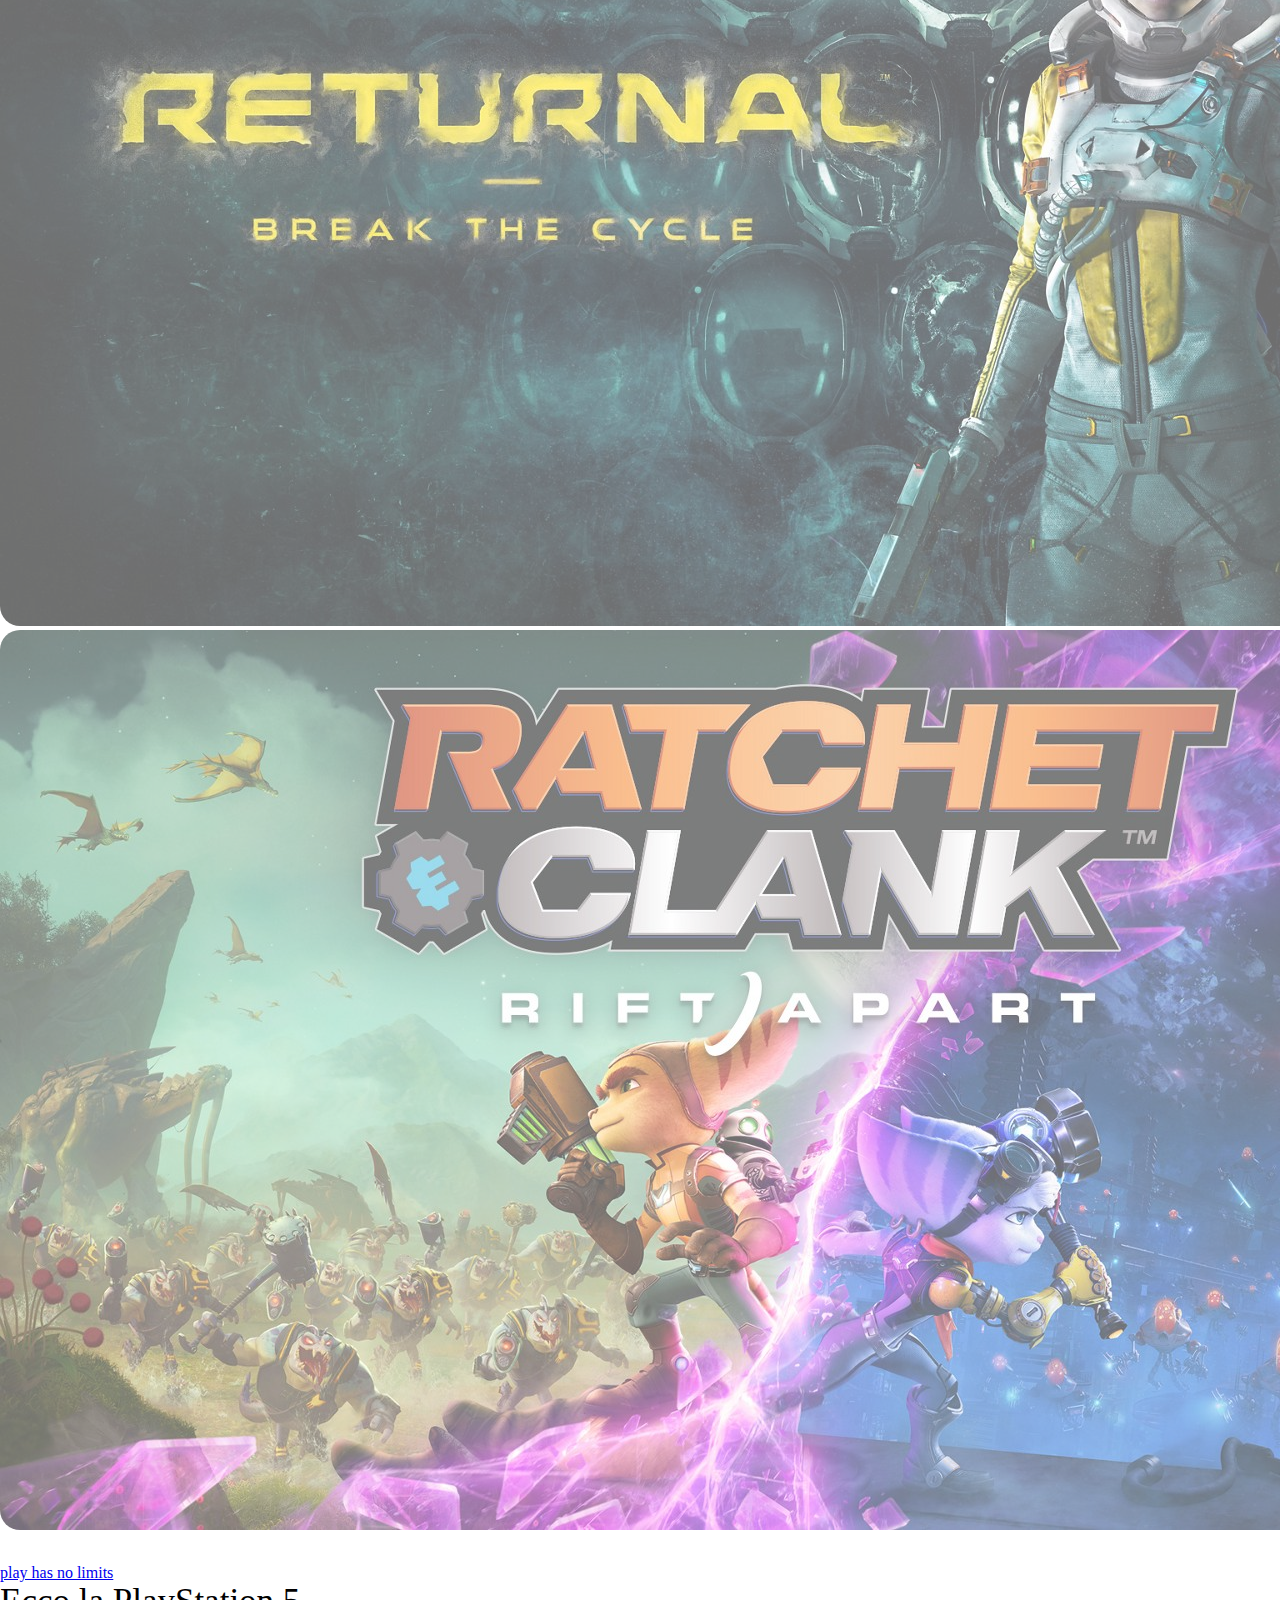
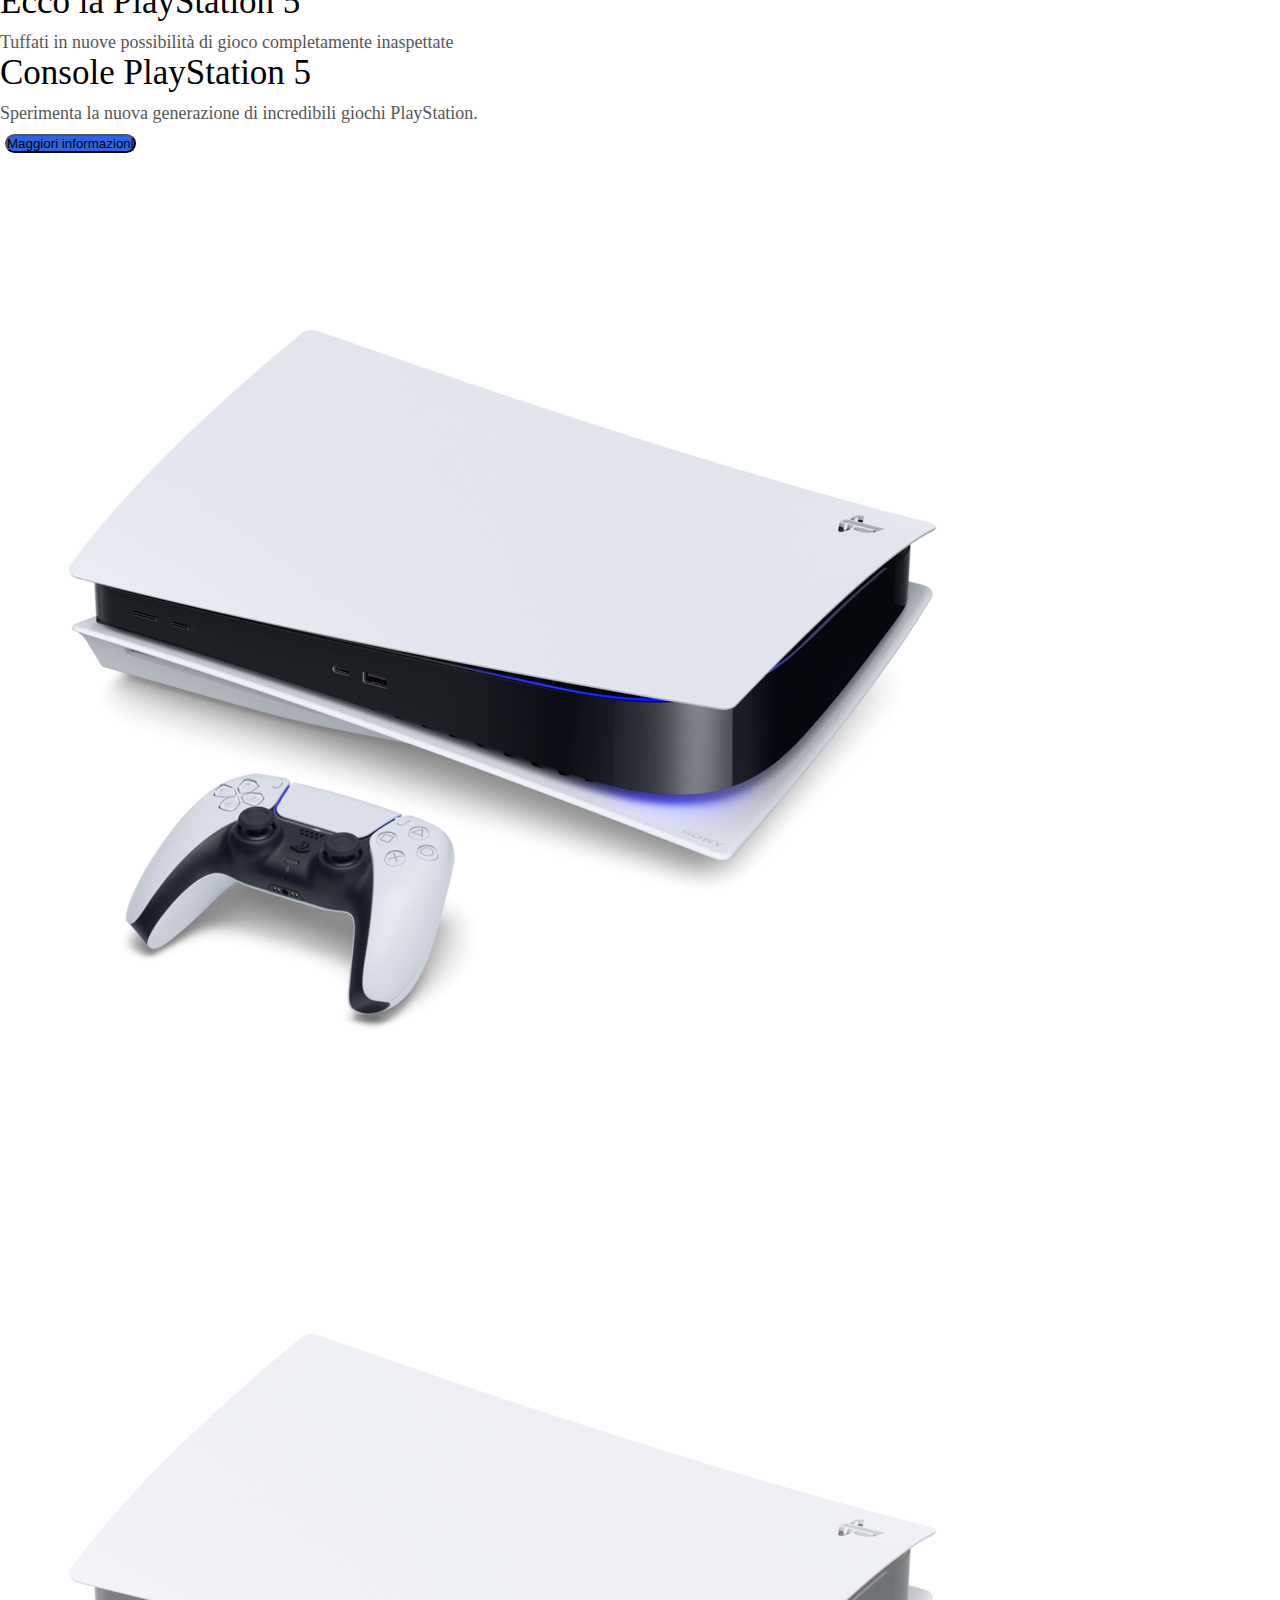
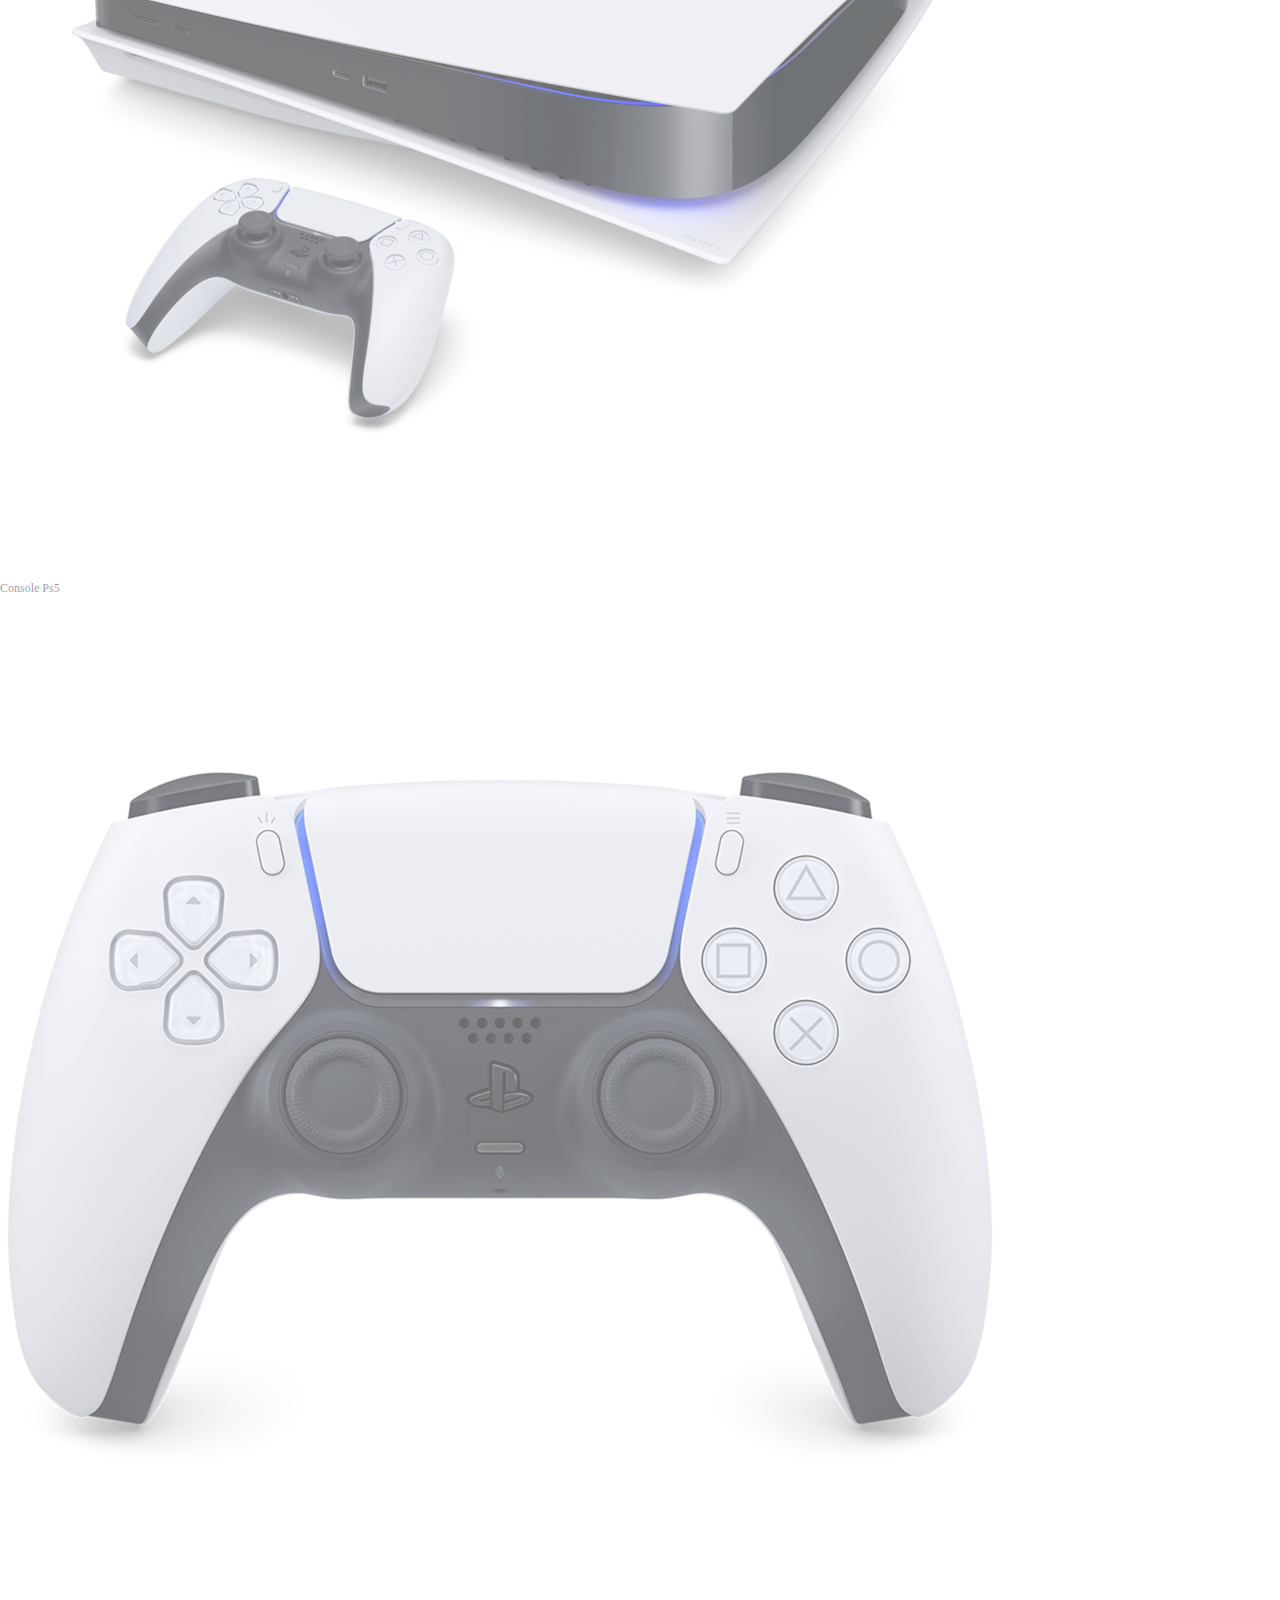
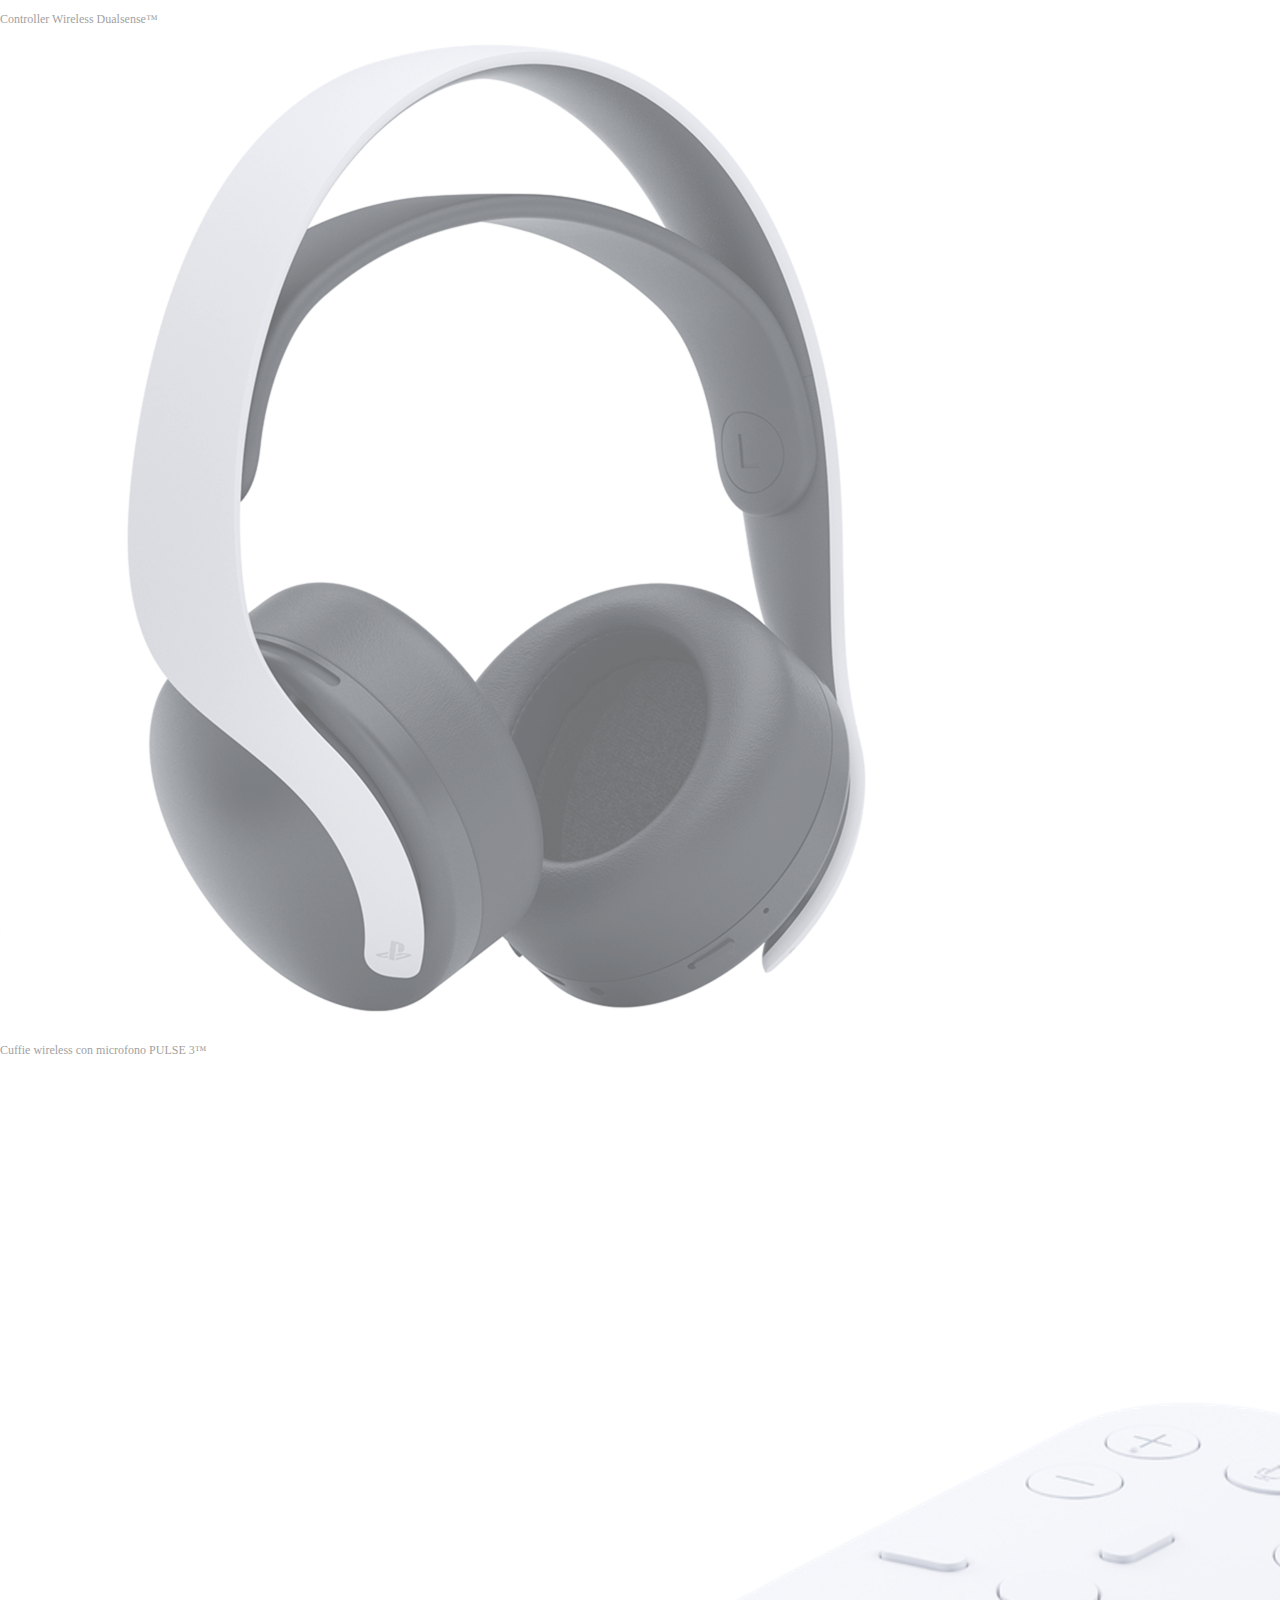
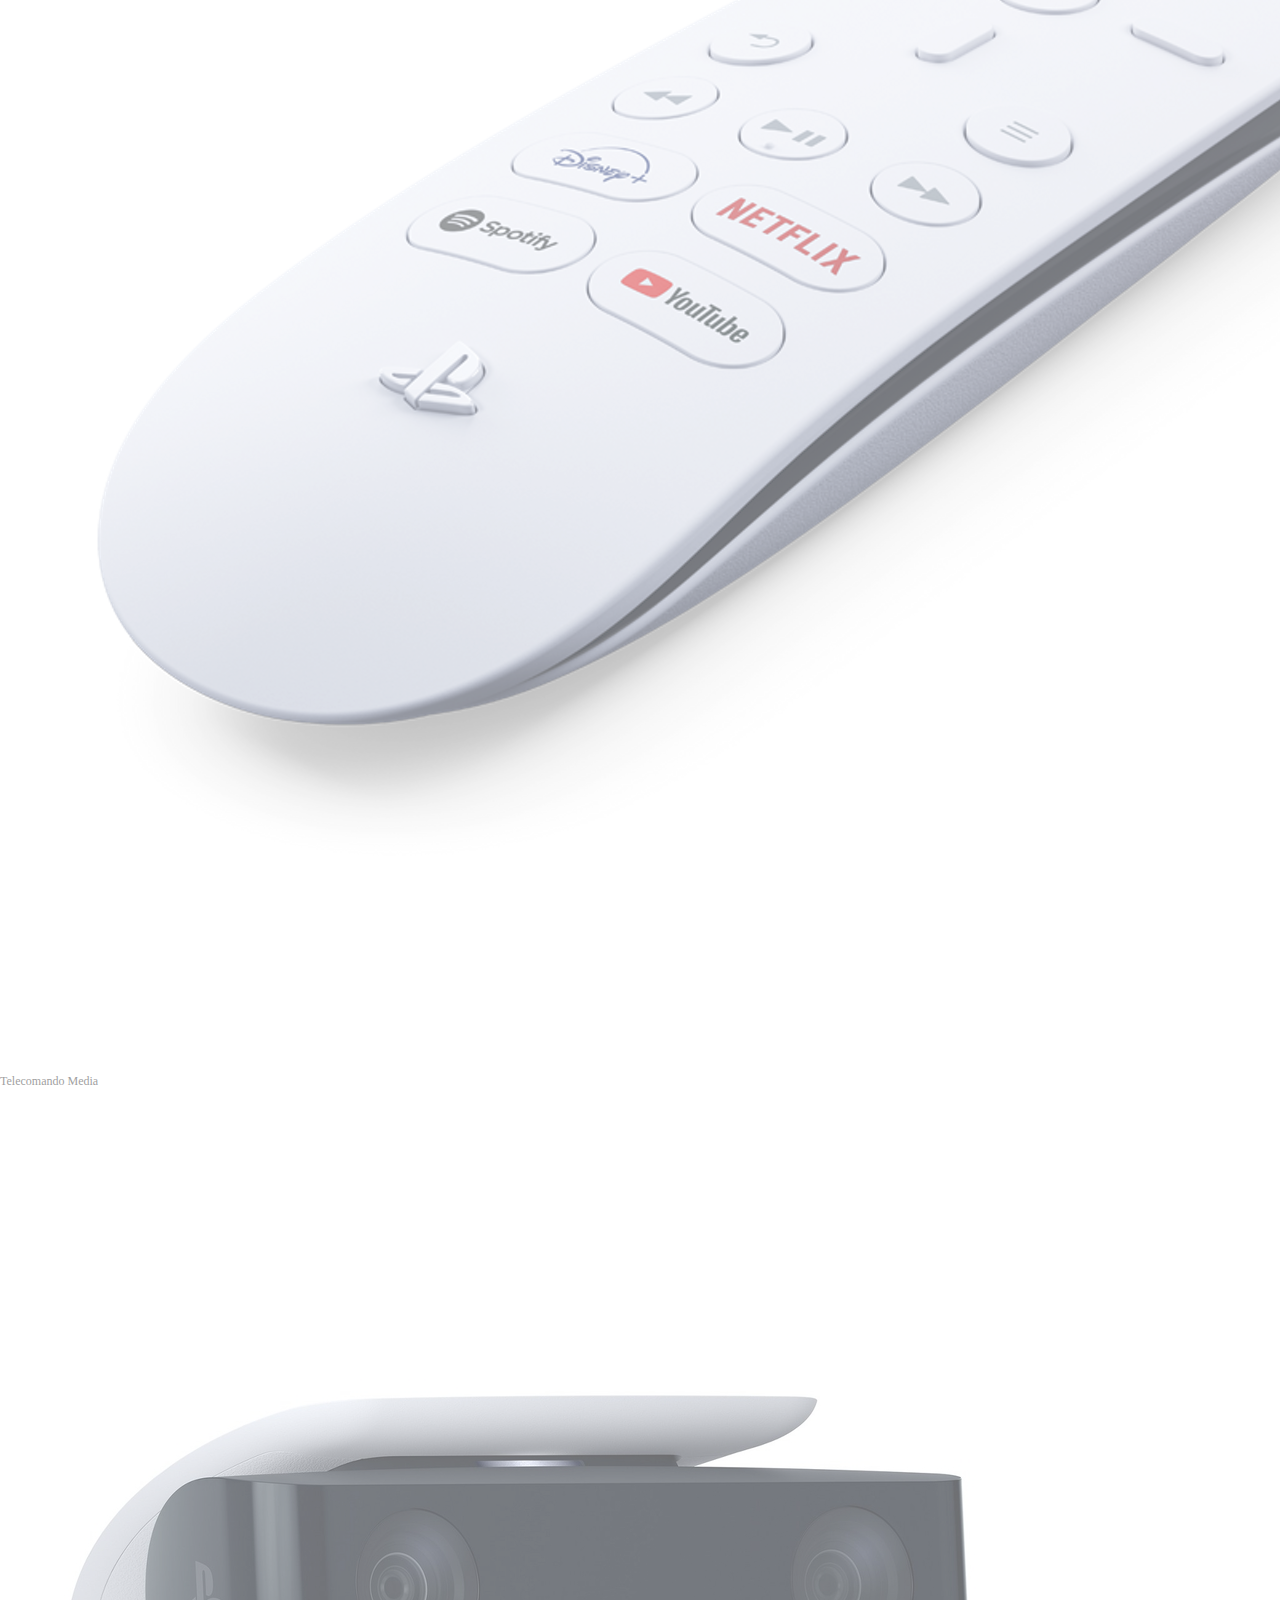
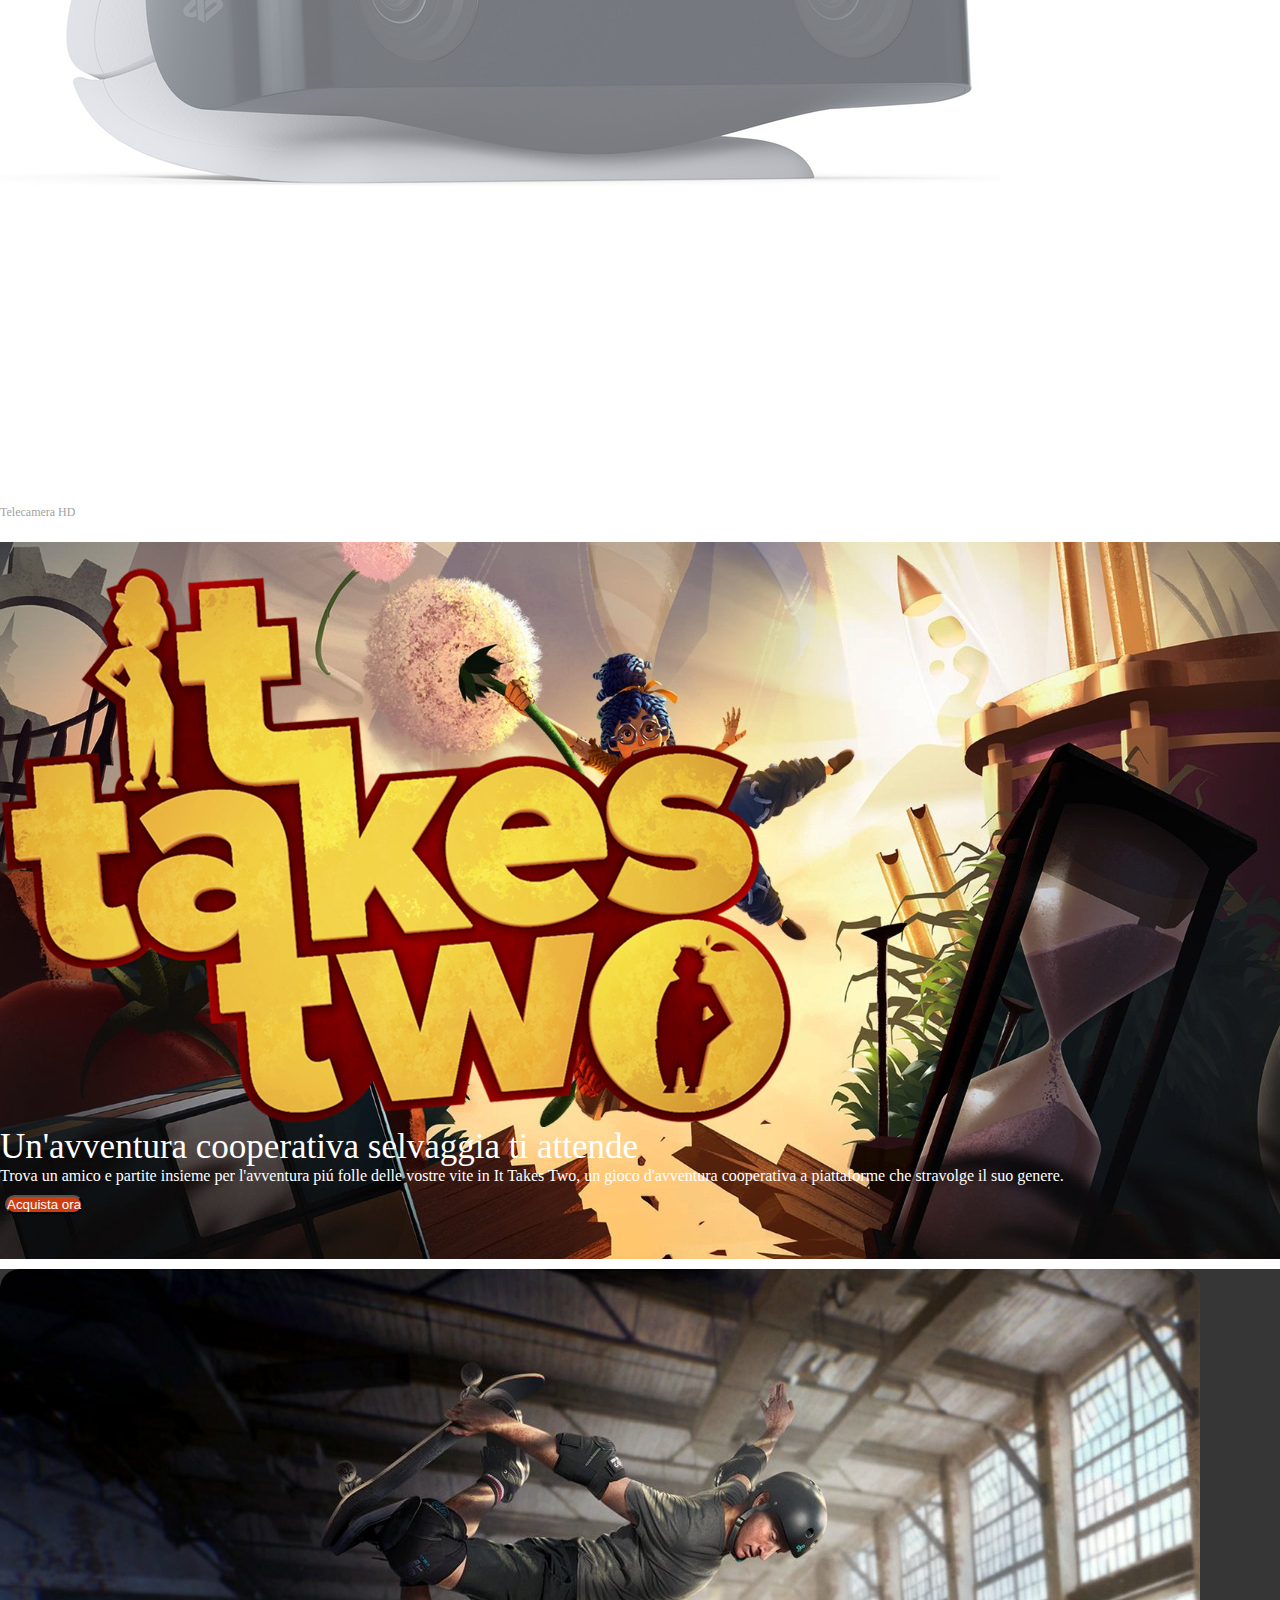
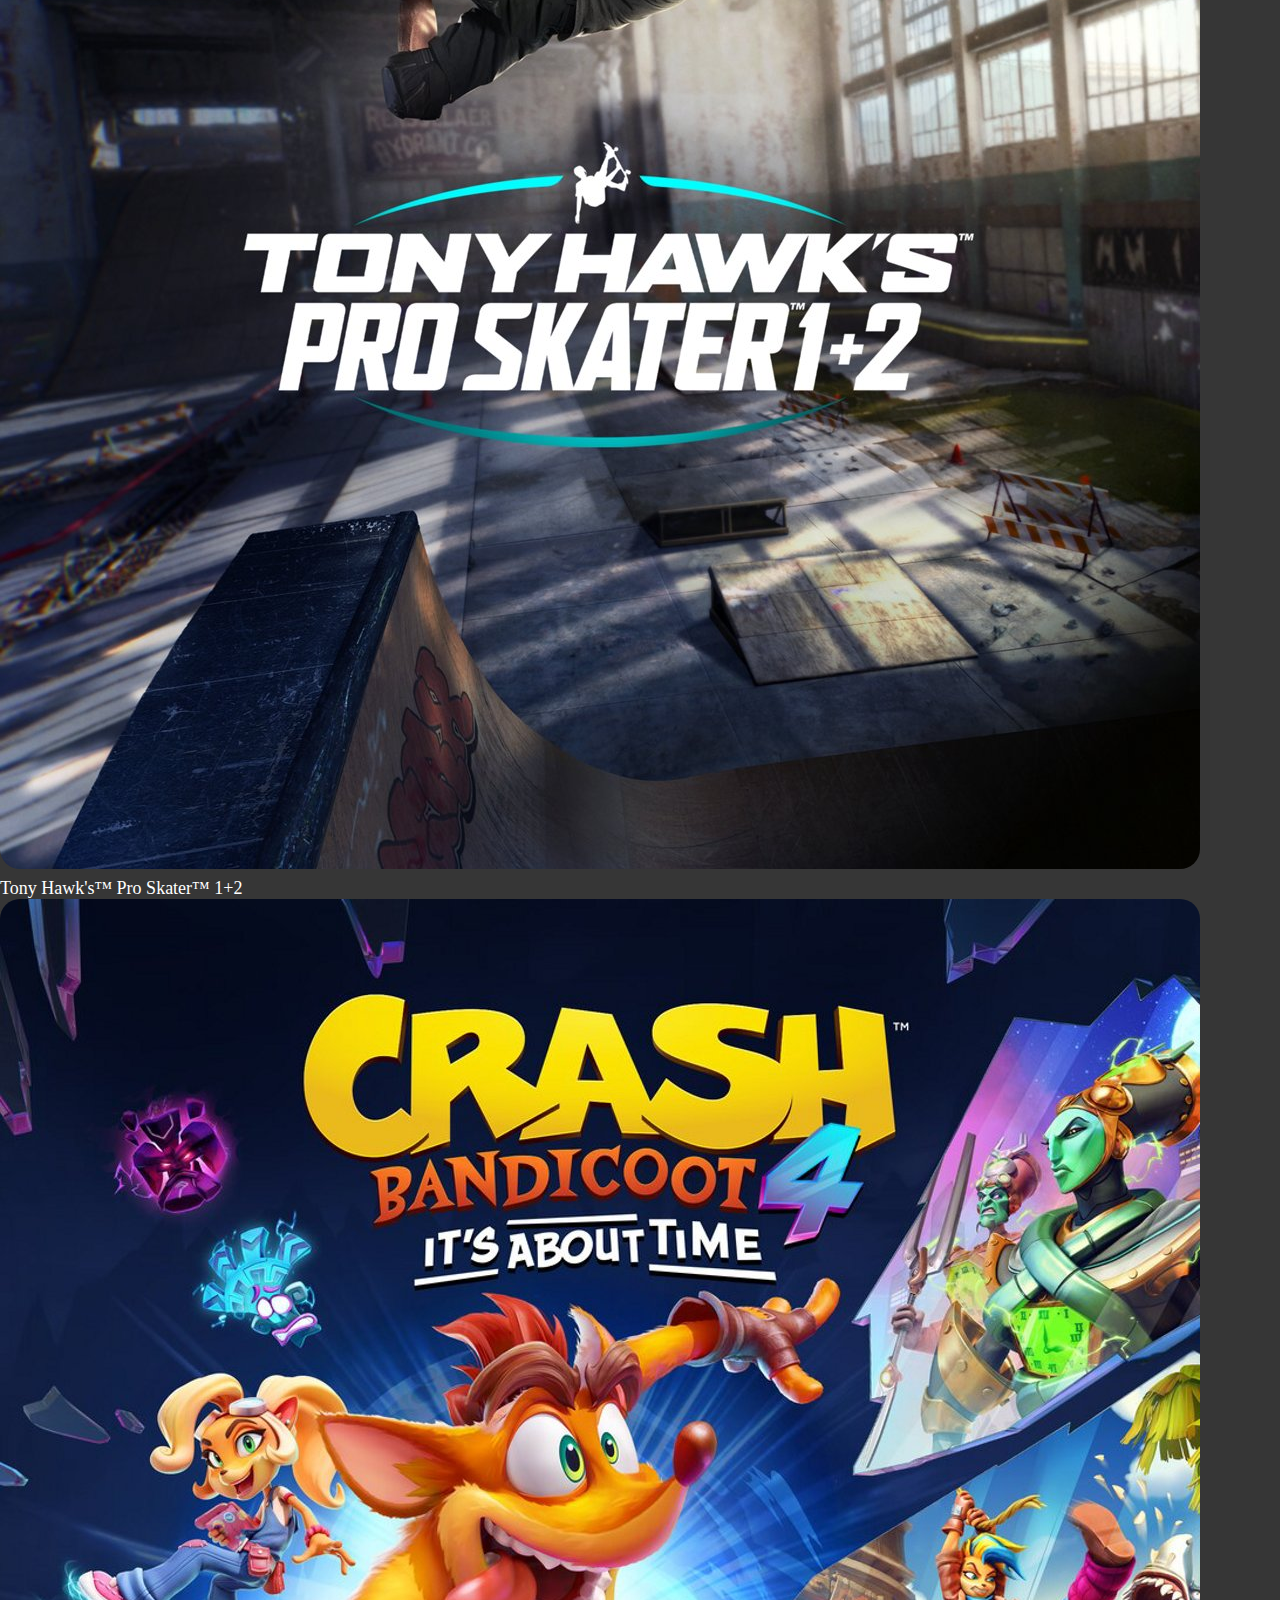
==== commit f9495ecf: "transition hover play station 5 tools" ====
--- a/index.html
+++ b/index.html
@@ -311,7 +311,7 @@
                     <div class="hero_text col-12 col-lg-4 py-2">
                         <h1>Rompi il Cerchio</h1>
                         <p>Rialzati dopo ogni sconfitta e affronta una nuova sfida con ogni rinascita in questo esplosivo thriller fantascientifico, disponibile in esclusica su PS5.</p>
-                        <button type="button" id="hero-button" class="my_button btn">Acquista ora</button>
+                        <button type="button" id="hero-button" class="my_button btn btn-dark">Acquista ora</button>
                     </div>
                 </div>
             </div>
@@ -370,24 +370,29 @@
                     </div>
                 </div>
                 <div class="console-card-row row">
-                    <div class="col-4 col-md text-center">
+                    <div class="transparent-card col-4 col-md text-center">
                         <img src="./img/playstation-5-thumb.png" alt="console ps5" class="img-fluid">
+                        <div class="transparent"></div>
                         <p>Console Ps5</p>
                     </div>
-                    <div class="col-4 col-md text-center">
+                    <div class="transparent-card col-4 col-md text-center">
                         <img src="./img/joypad-thumb.png" alt="joypad" class="img-fluid">
+                        <div class="transparent"></div>
                         <p>Controller Wireless Dualsense&trade;</p>
                     </div>
-                    <div class="col-4 col-md text-center">
+                    <div class="transparent-card col-4 col-md text-center">
                         <img src="./img/headset-thumb.png" alt="headset" class="img-fluid">
+                        <div class="transparent"></div>
                         <p>Cuffie wireless con microfono PULSE 3&trade;</p>
                     </div>
-                    <div class="col-4 col-md text-center">
+                    <div class="transparent-card col-4 col-md text-center">
                         <img src="./img/remote-thumb.png" alt="remote" class="img-fluid">
+                        <div class="transparent"></div>
                         <p>Telecomando Media</p>
                     </div>
-                    <div class="col-4 col-md text-center">
+                    <div class="transparent-card col-4 col-md text-center">
                         <img src="./img/camera-thumb.jpg" alt="telecamera" class="img-fluid">
+                        <div class="transparent"></div>
                         <p>Telecamera HD</p>
                     </div>
                 </div>
@@ -406,7 +411,7 @@
                     <div class="hero_text col-12 col-lg-4 py-2">
                         <h1>Un'avventura cooperativa selvaggia ti attende</h1>
                         <p>Trova un amico e partite insieme per l'avventura pi&uacute; folle delle vostre vite in It Takes Two, un gioco d'avventura cooperativa a piattaforme che stravolge il suo genere.</p>
-                        <button type="button" id="hero-button" class="my_button btn">Acquista ora</button>
+                        <button type="button" id="hero-button" class="my_button btn btn-dark">Acquista ora</button>
                     </div>
                 </div>
             </div>
--- a/css/style.css
+++ b/css/style.css
@@ -44,9 +44,14 @@
     font-size: 0.7em;
     color: #565656;
 }
-
 .navbar-light .navbar-nav .nav-link{
     color: black;
+}
+.navbar-light .navbar-nav .nav-link:hover{
+    color: var(--ps_blue);
+}
+.navbar-light .navbar-nav .nav-link:hover .fa{
+    color: var(--ps_blue);
 }
 .navbar{
     padding: 0;
@@ -130,17 +135,18 @@
 .my_card img{
     border-radius: 20px;
 }
-.my_card .container .row .transparent-card{
+ .transparent-card{
     position: relative;
     transition: all 1s ease;
 }
-.my_card .container .row .transparent-card:hover img{
+.my_card .transparent-card:hover img{
     border: 2px solid var(--ps_blue);
-}
-.my_card .container .row .transparent-card:hover{
+    box-shadow: 3px 2px 3px #56565688;
+}
+.my-card .transparent-card:hover{
     transform: scale(1.1);
 }
-.my_card .container .row .transparent-card .transparent{
+.transparent-card .transparent{
     width: 100%;
     height: 100%;
     position: absolute;
@@ -149,7 +155,7 @@
     background-color: #ffffff6e;
     opacity:1
 }
-.my_card .container .row .transparent-card .transparent:hover{
+.transparent-card .transparent:hover{
    opacity:0}
 
                     /*sezione playstation 5 */
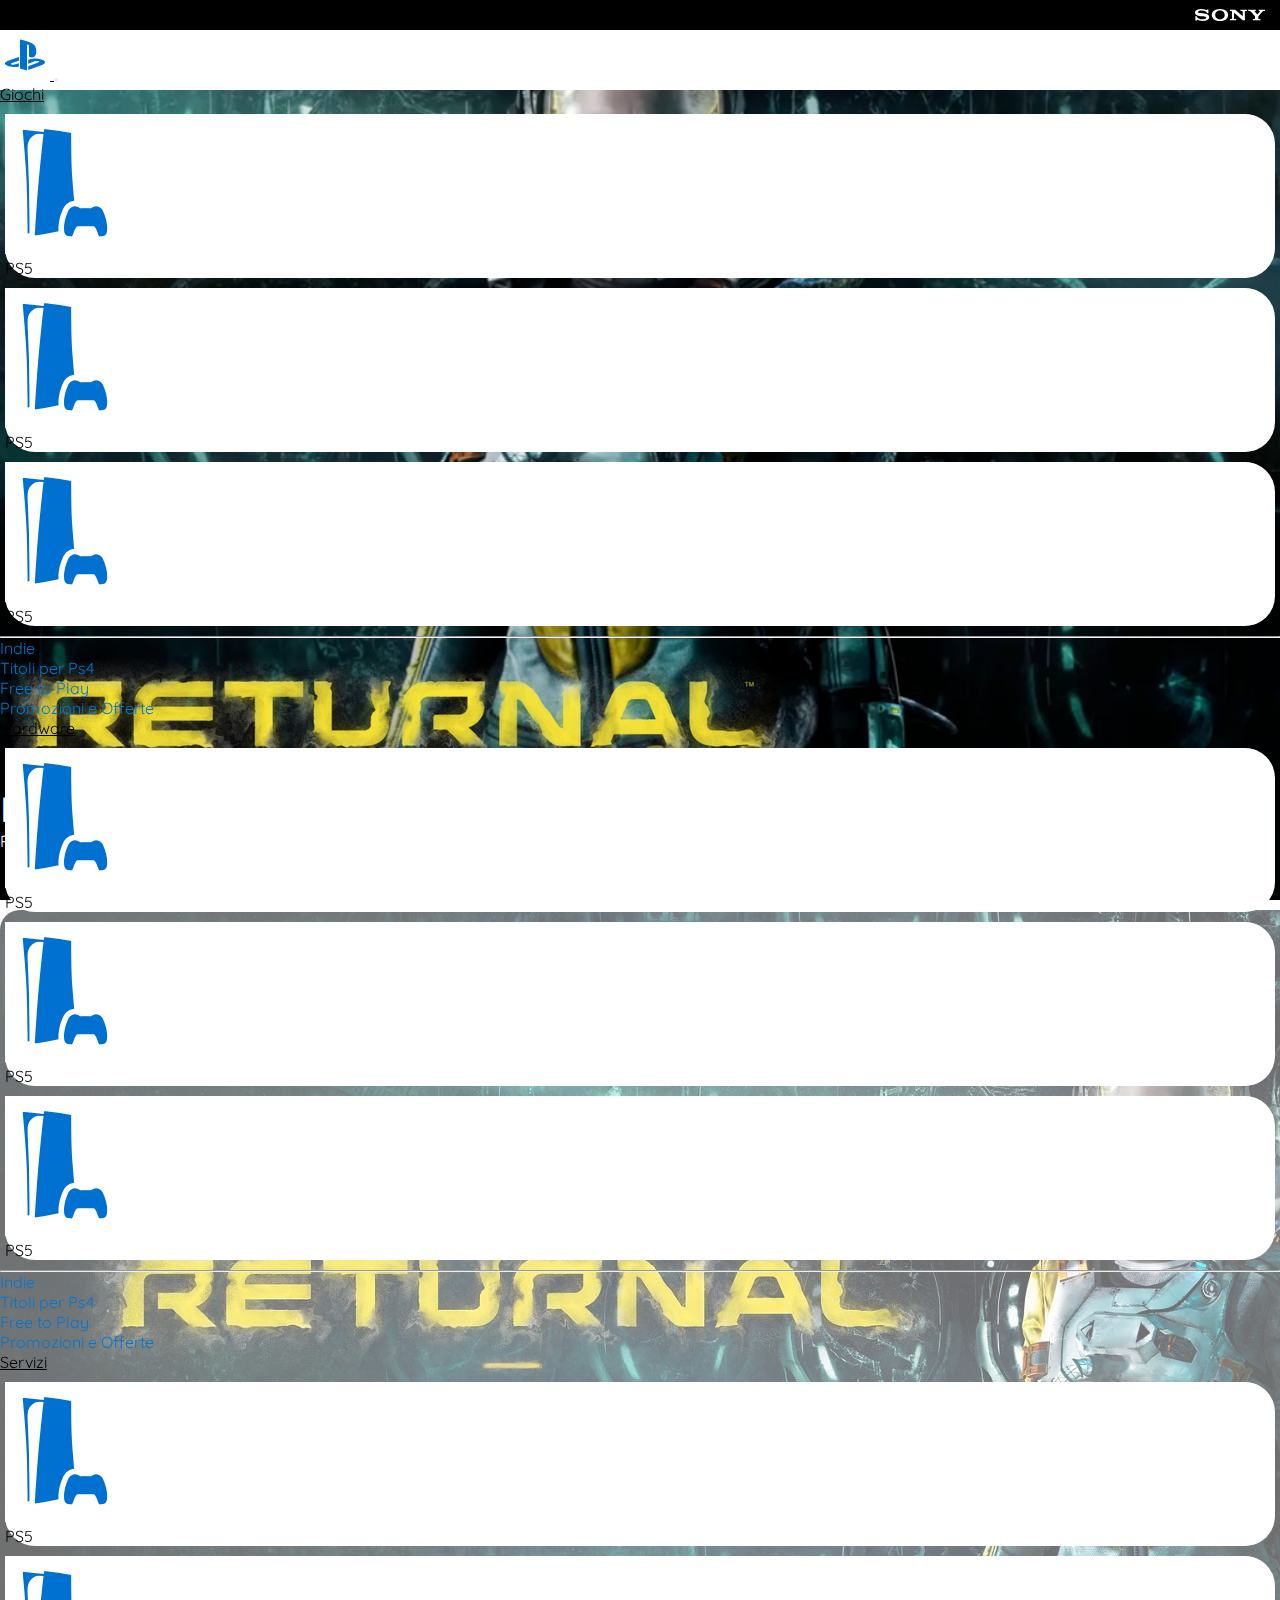
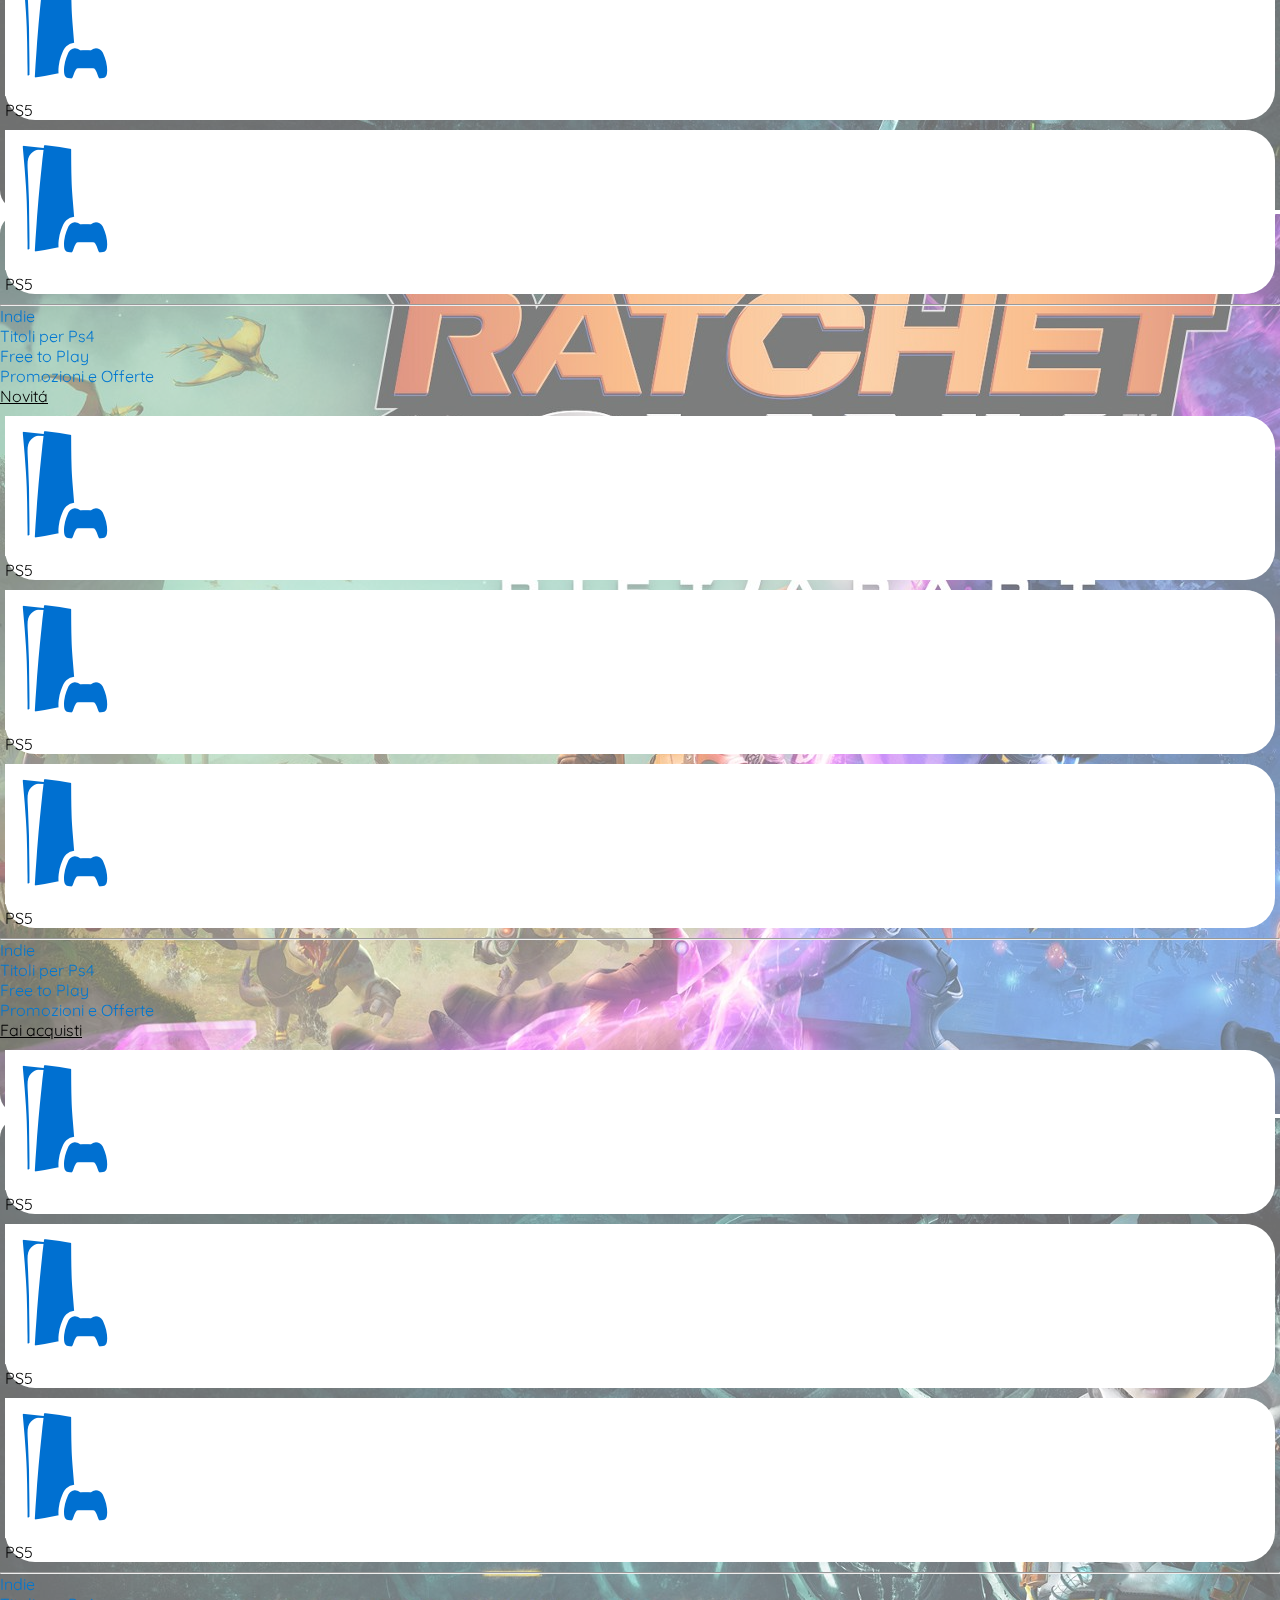
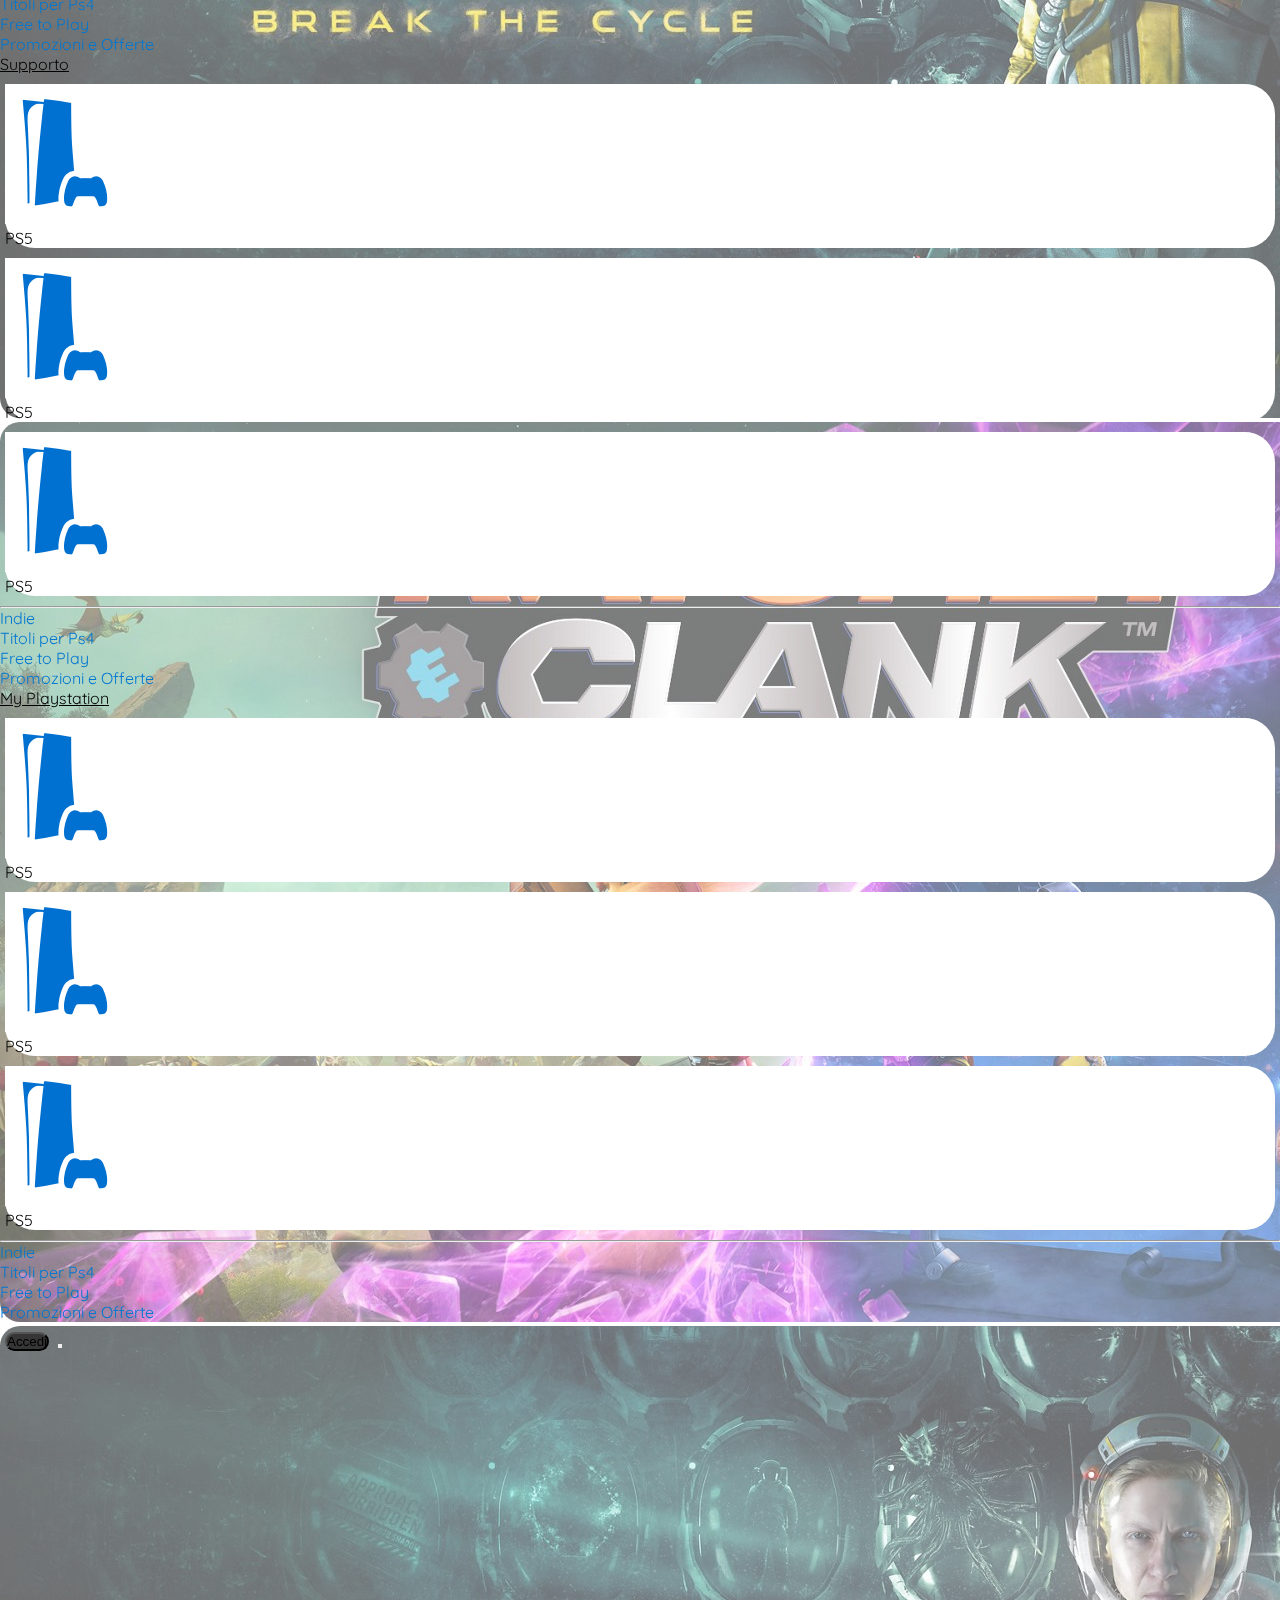
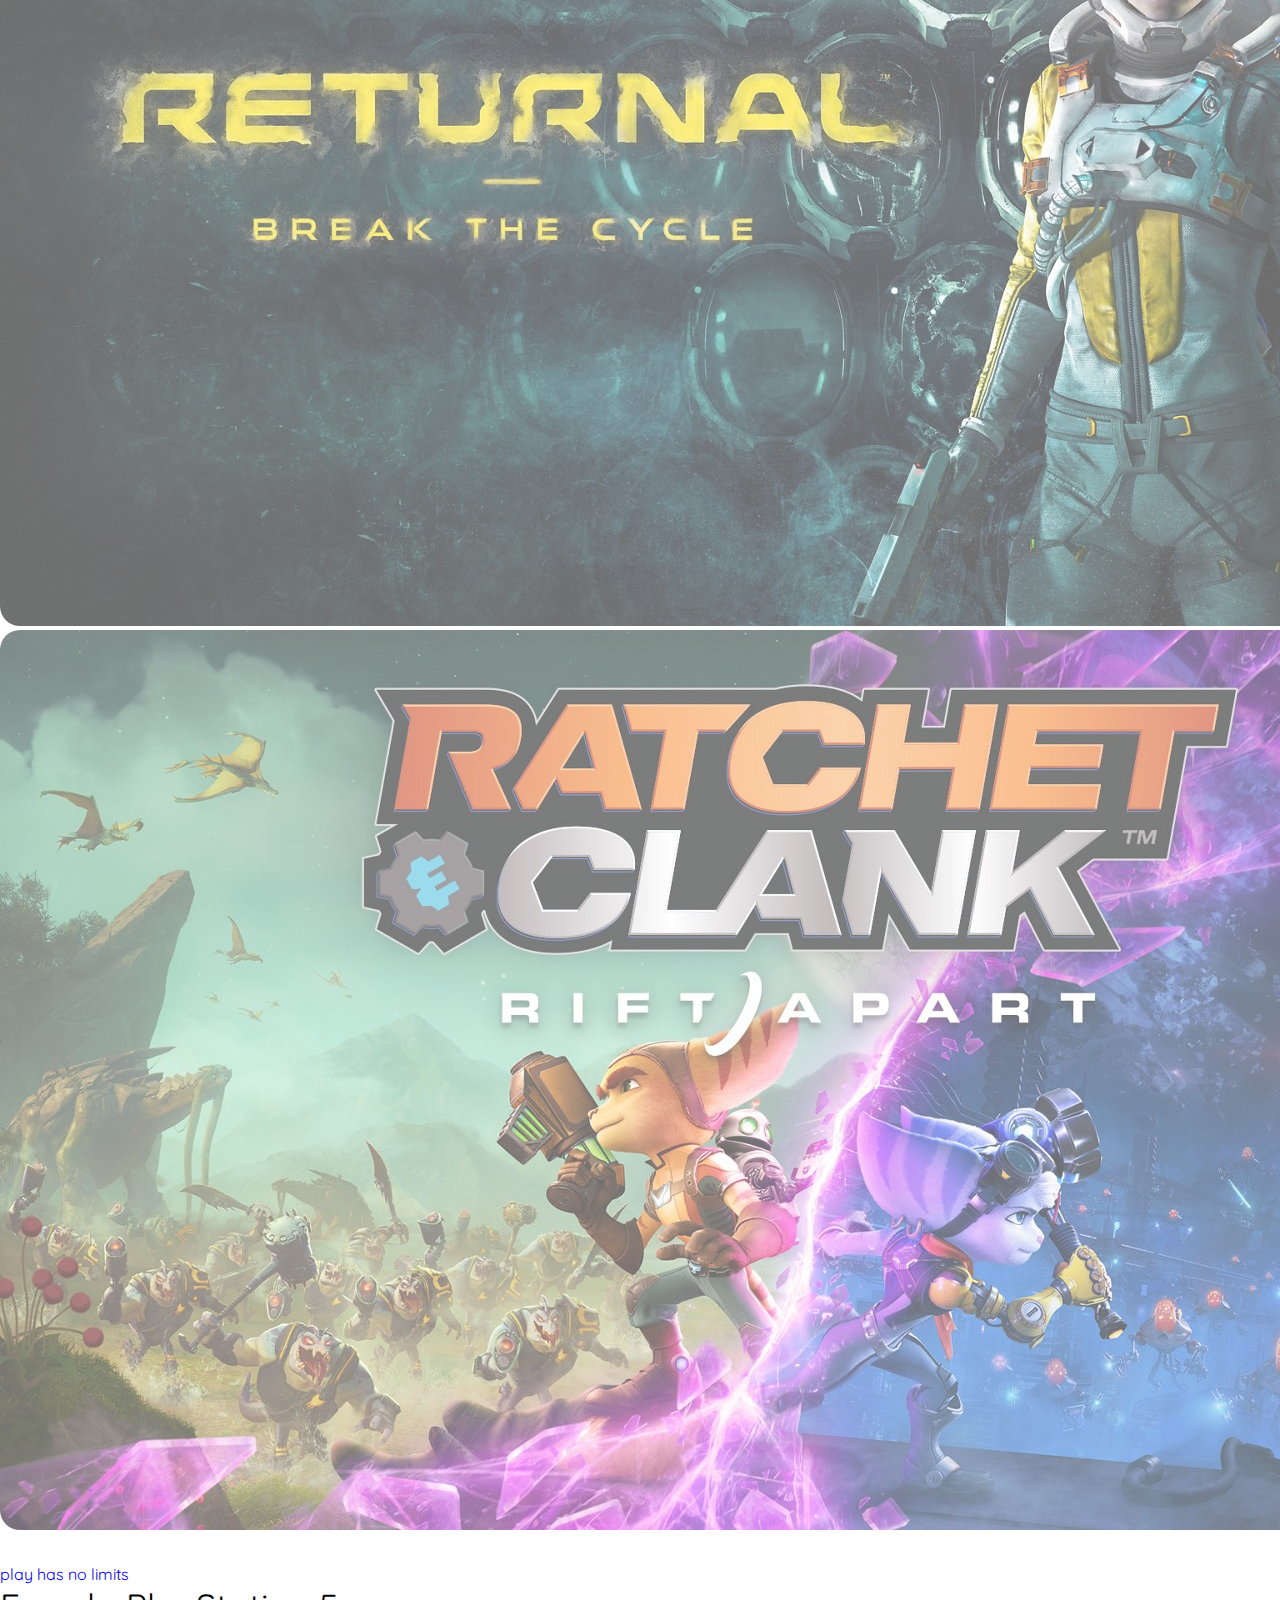
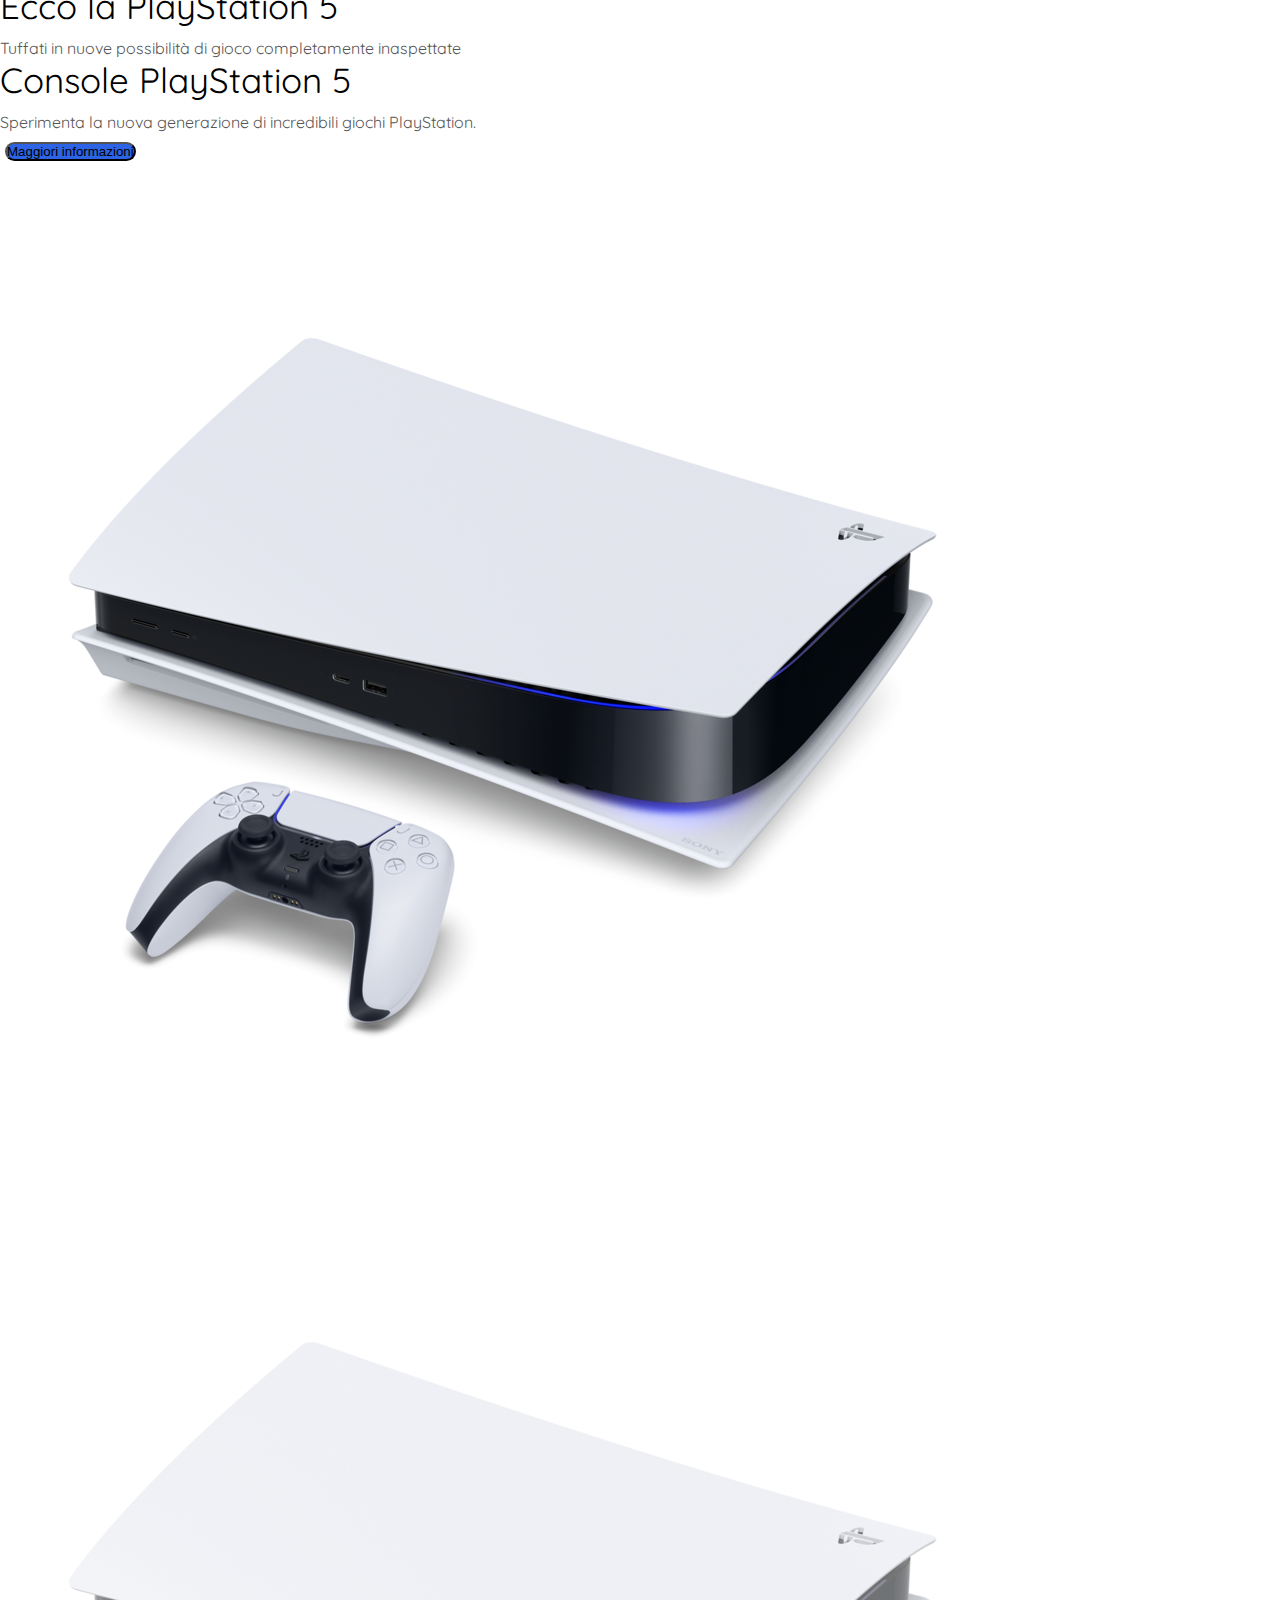
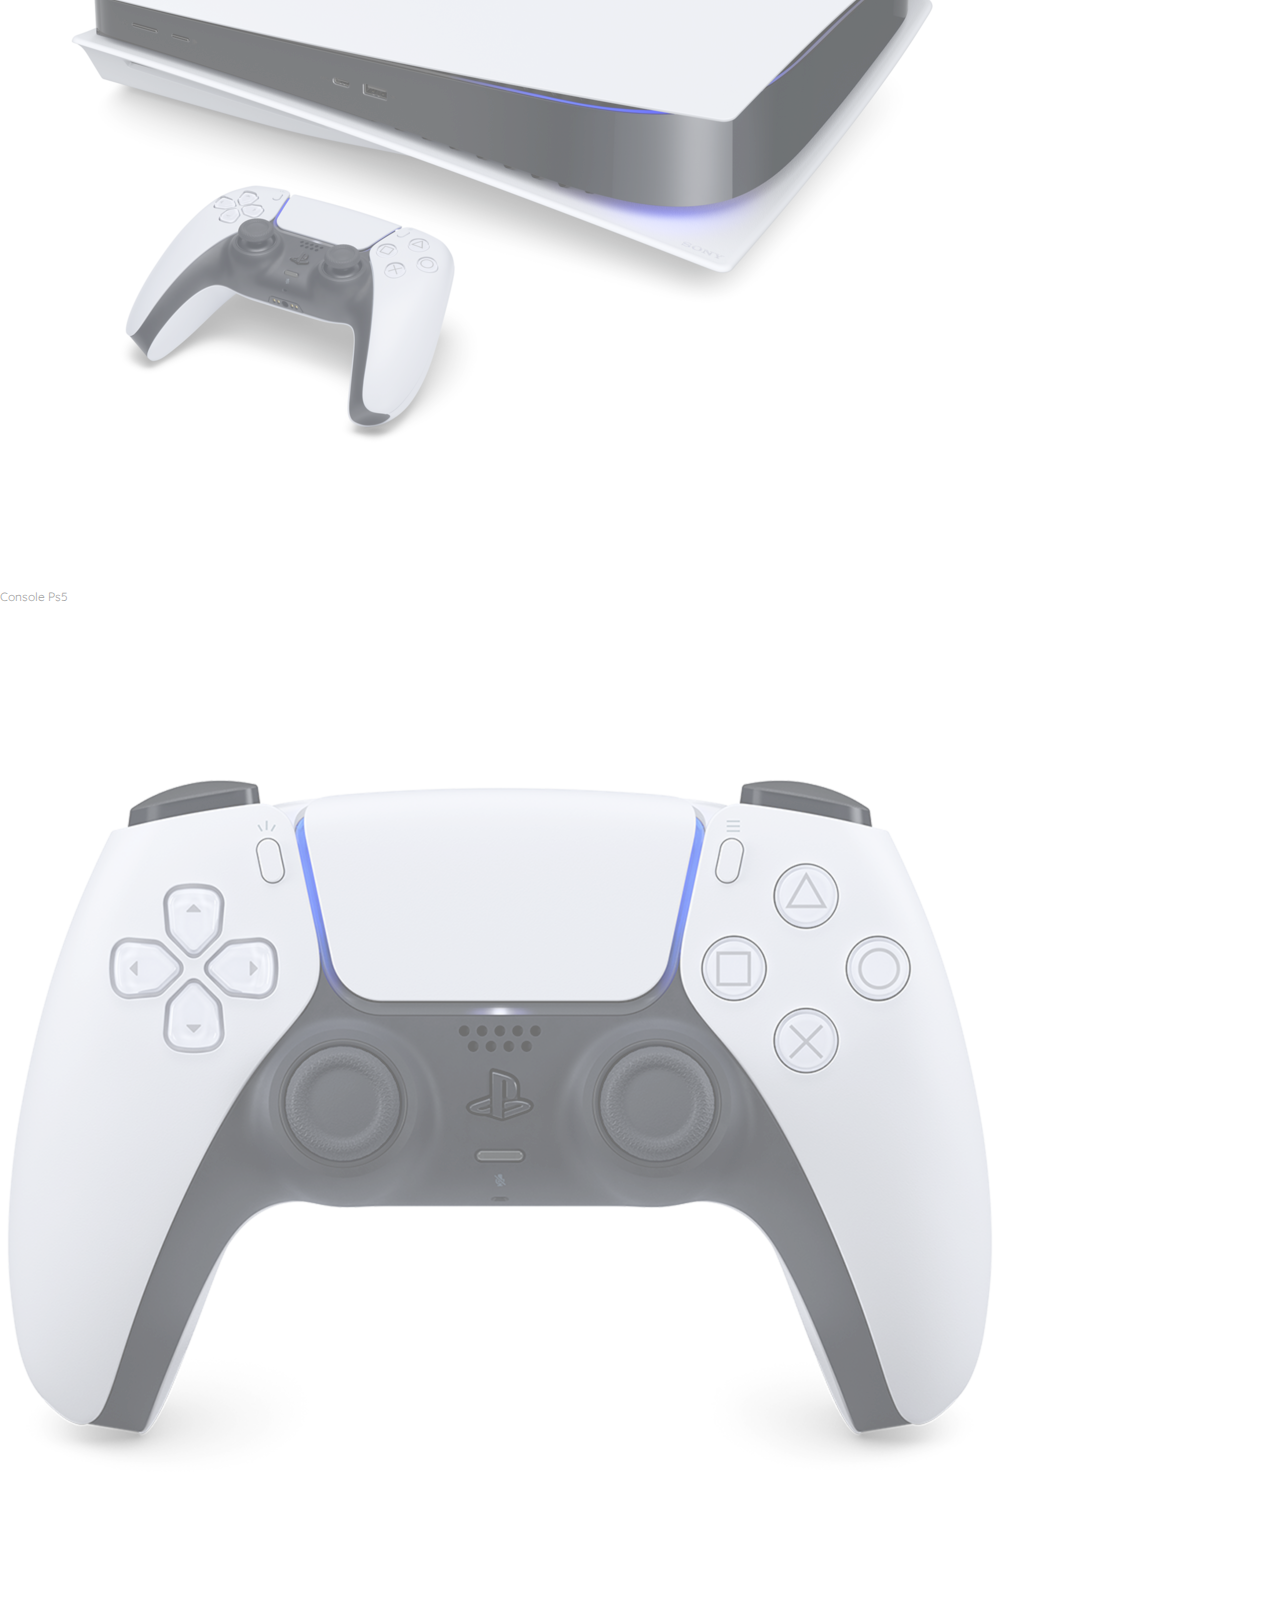
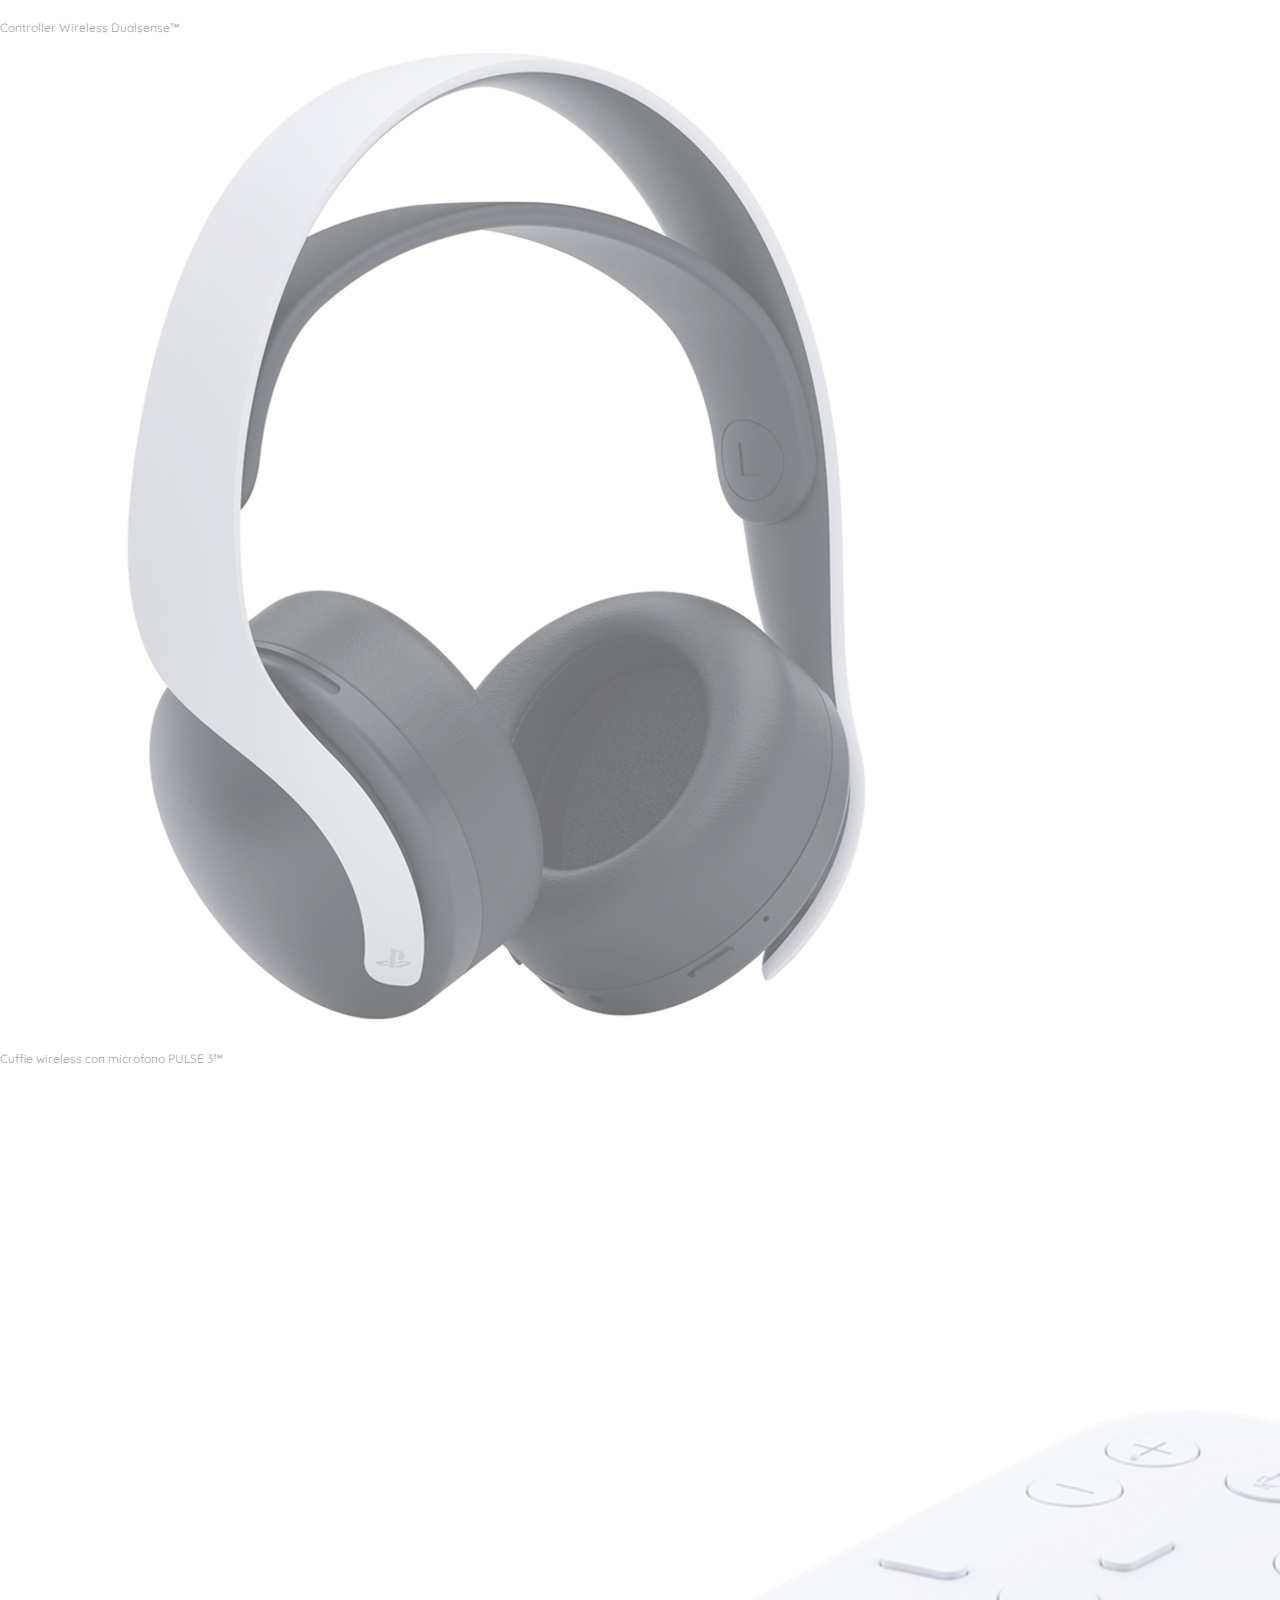
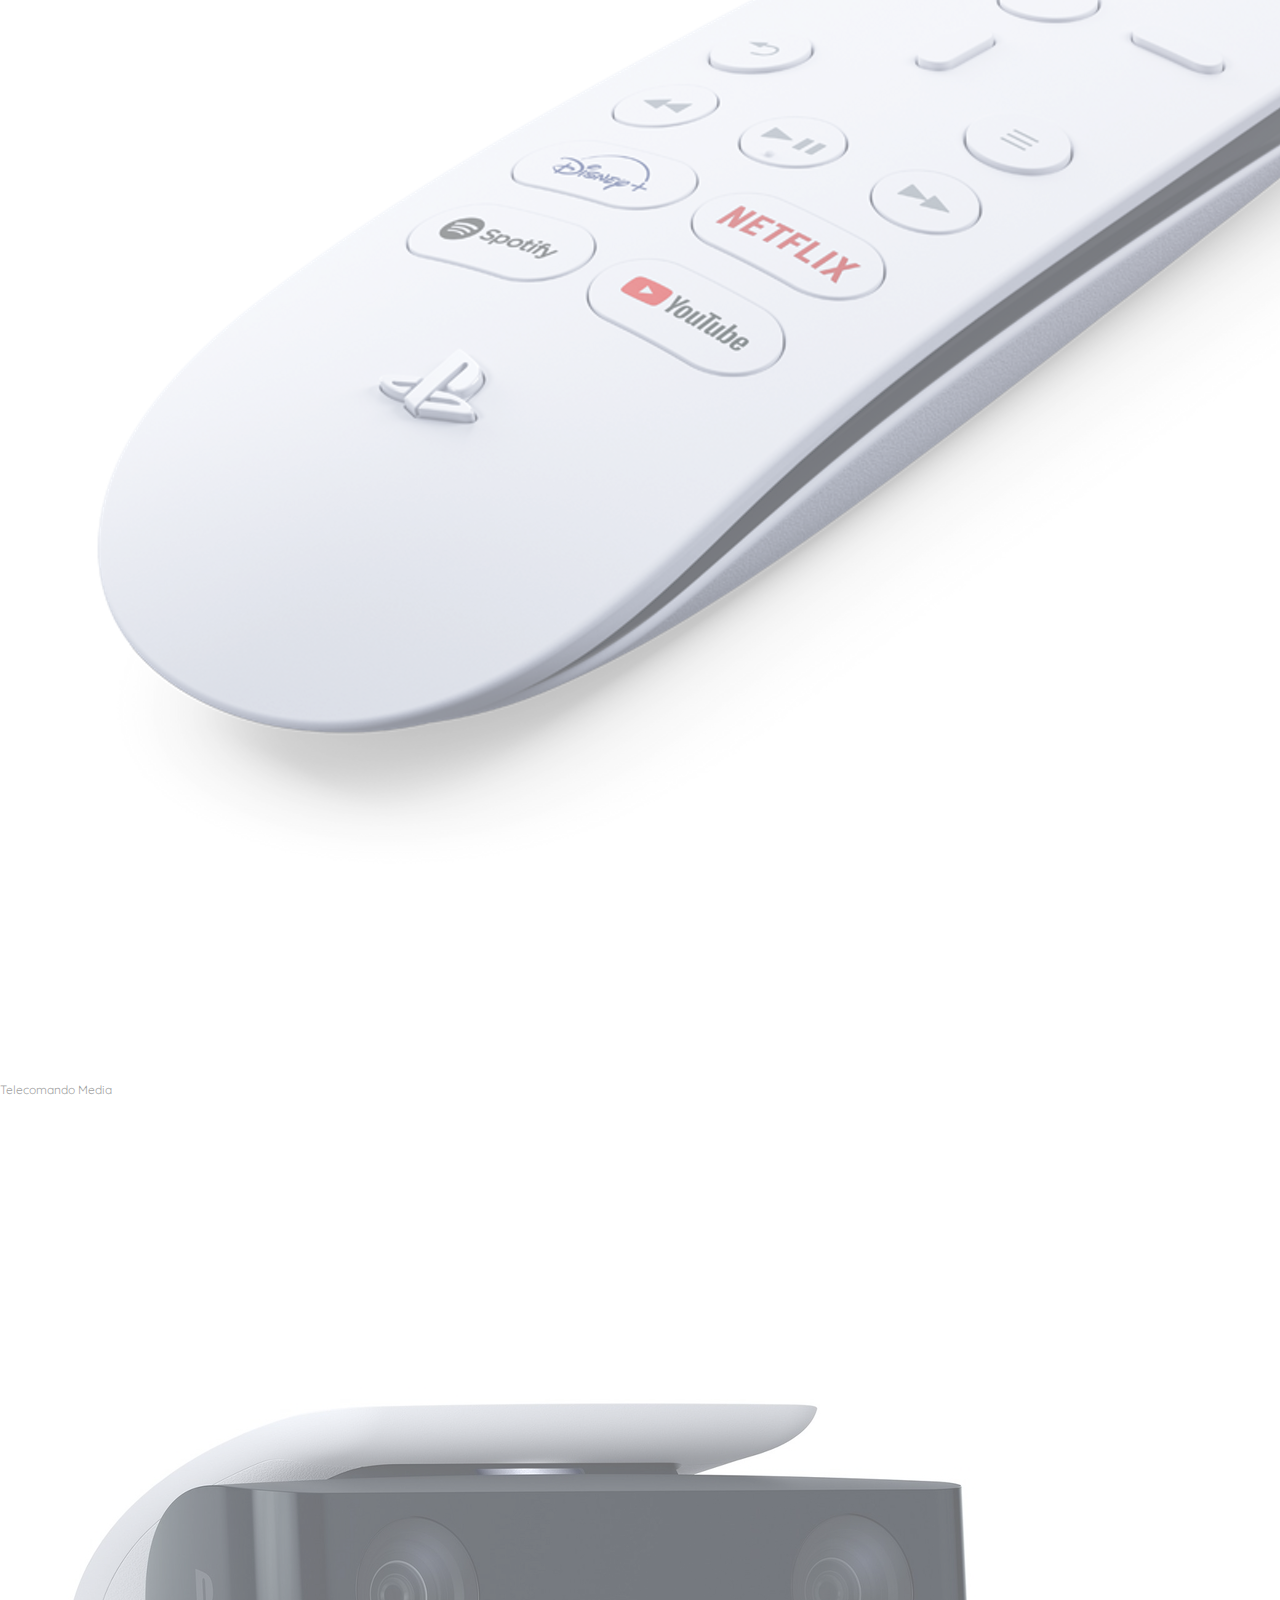
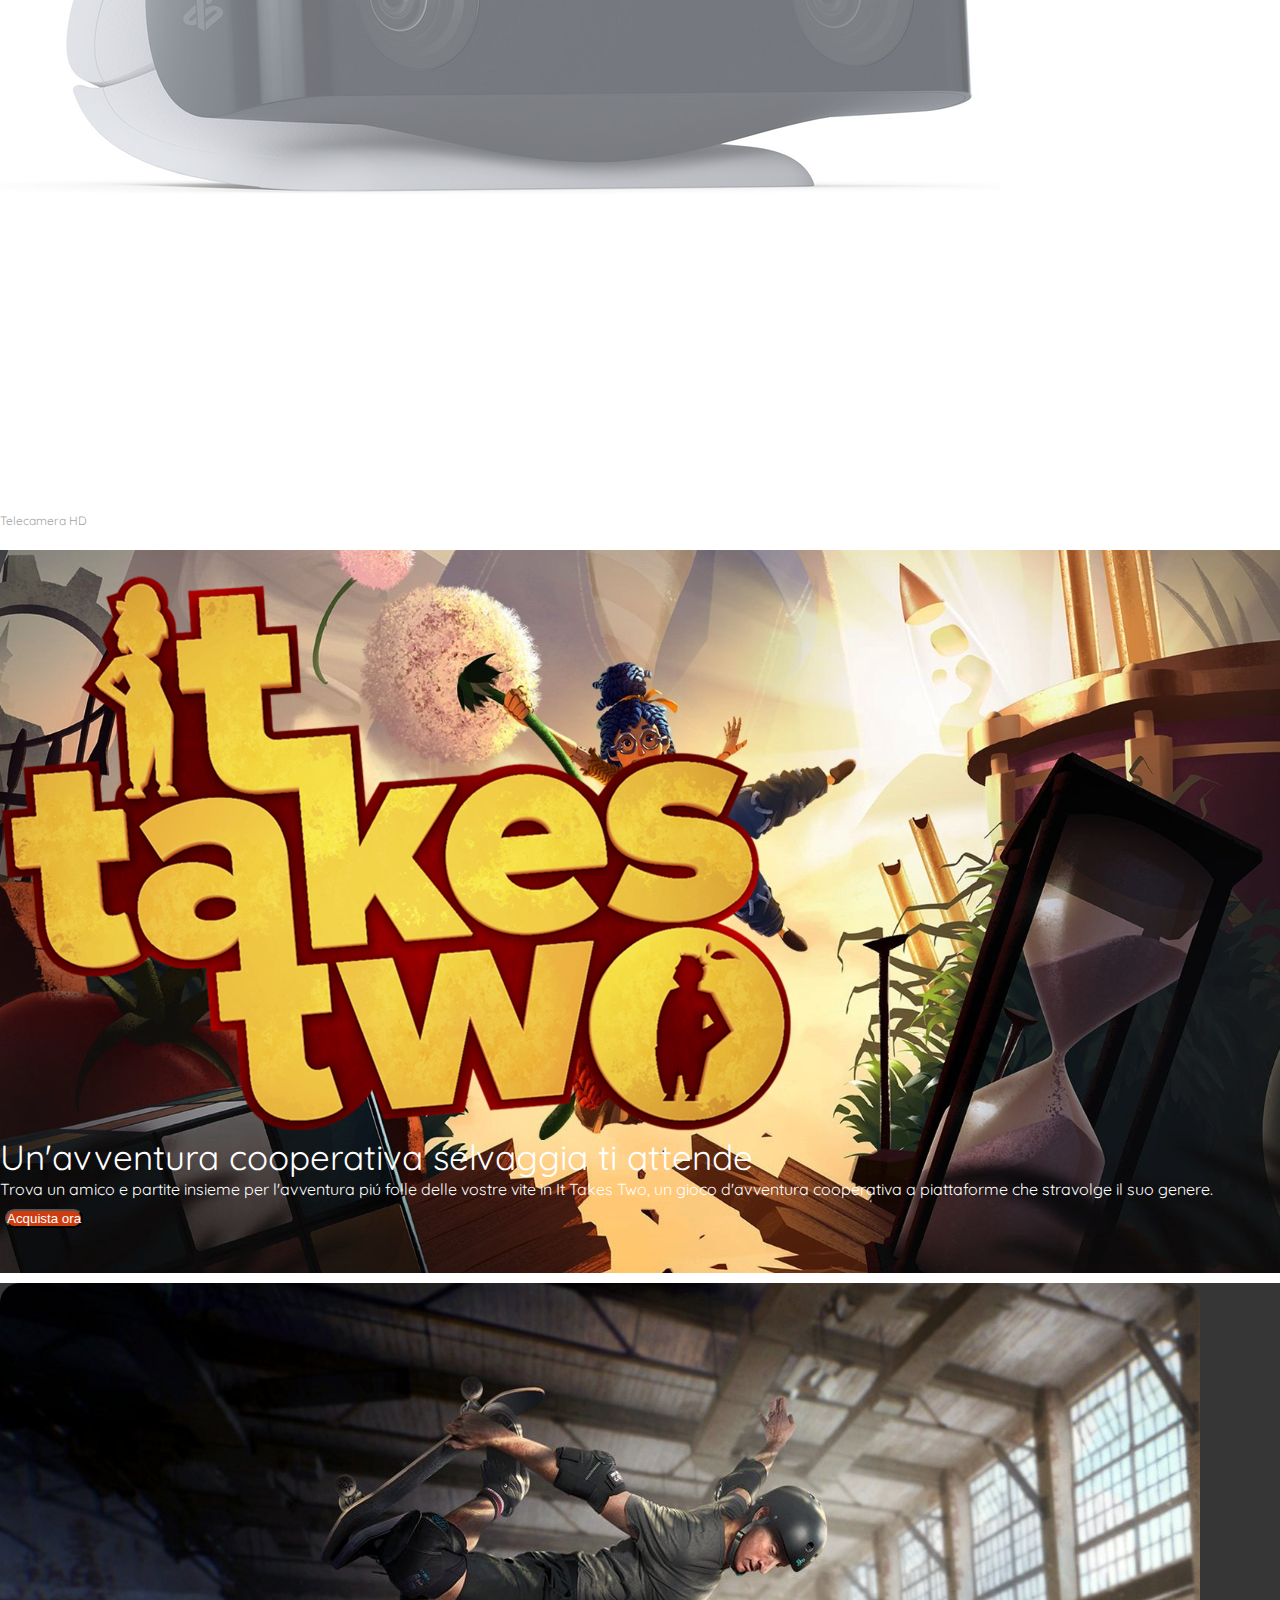
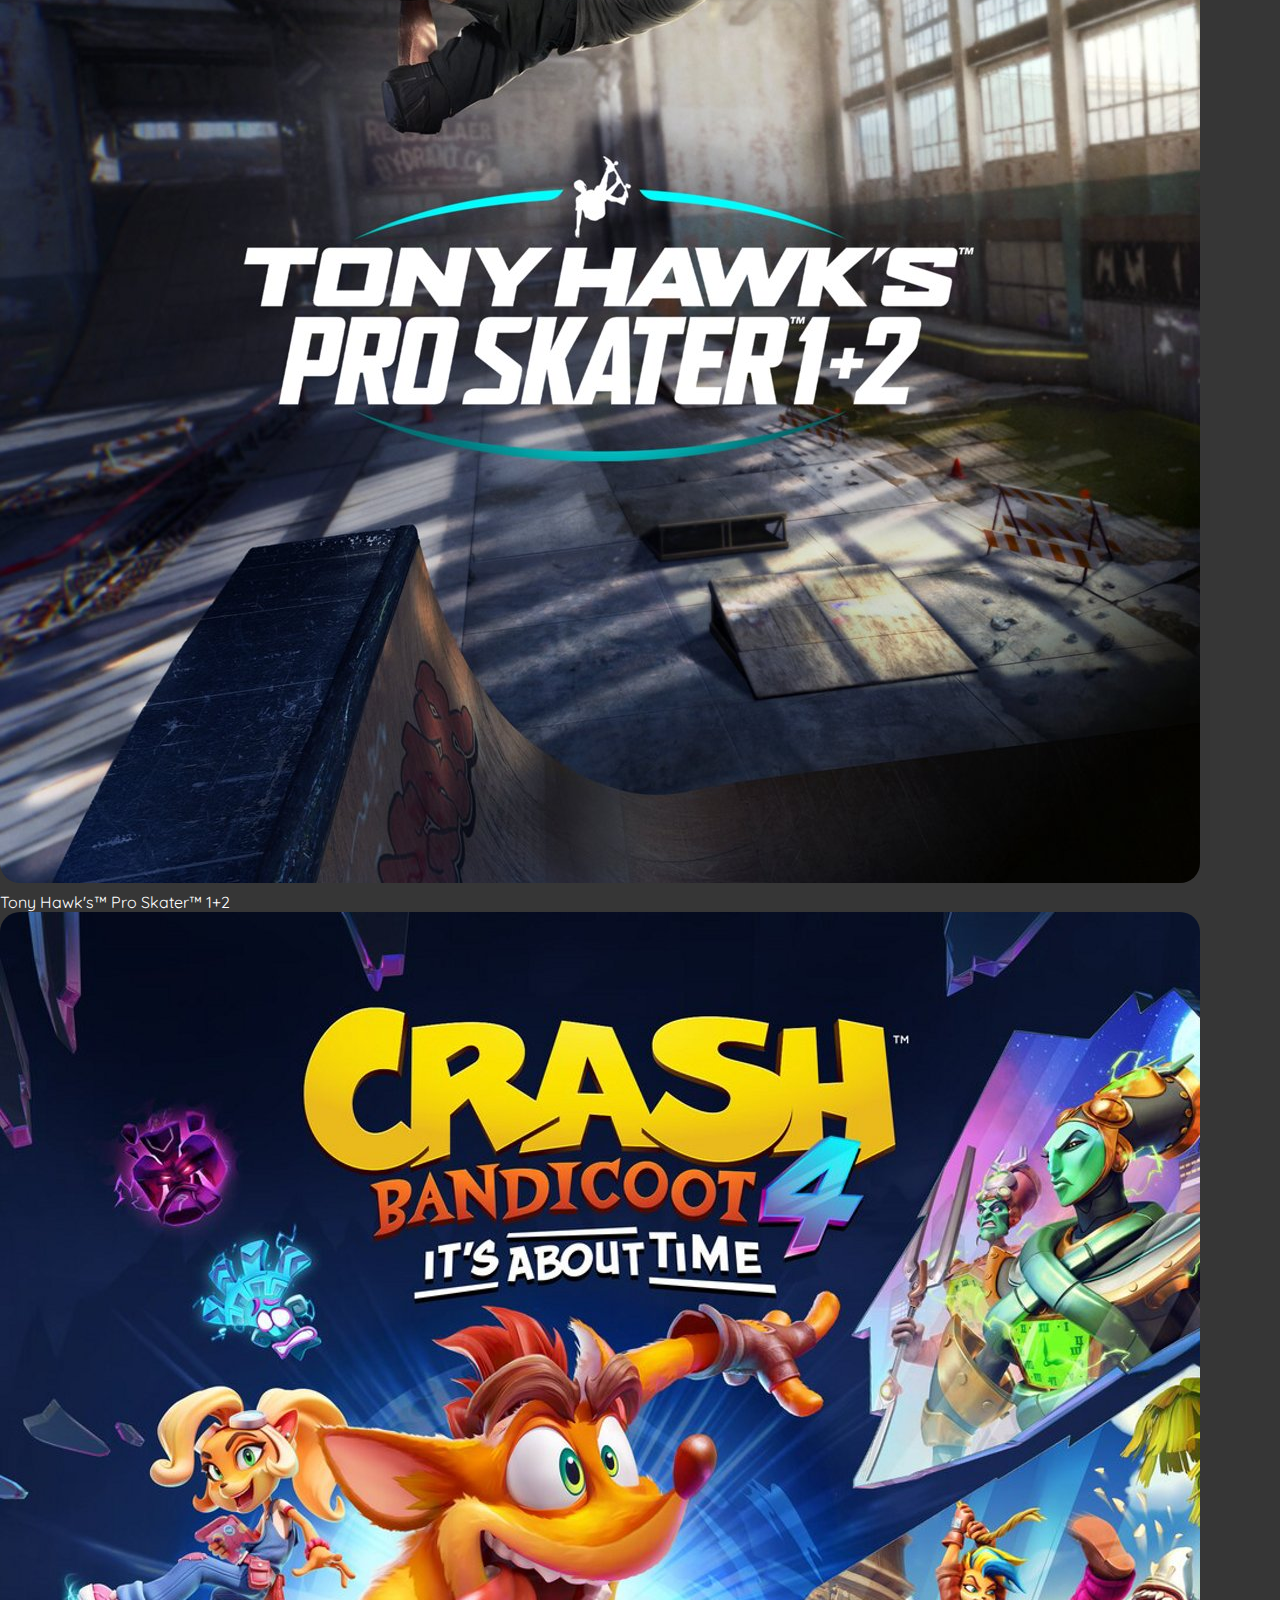
==== commit 9057b9c1: "bonus caratteristiche returnal" ====
--- a/index.html
+++ b/index.html
@@ -5,6 +5,9 @@
     <meta http-equiv="X-UA-Compatible" content="IE=edge">
     <meta name="viewport" content="width=device-width, initial-scale=1.0">
     <link rel="shortcut icon" href="./img/play_logo.svg" type="image/x-icon">
+    <link rel="preconnect" href="https://fonts.googleapis.com">
+    <link rel="preconnect" href="https://fonts.gstatic.com" crossorigin>
+    <link href="https://fonts.googleapis.com/css2?family=Quicksand:wght@300;400;500;600;700&display=swap" rel="stylesheet">
     <link rel="stylesheet" href="https://cdnjs.cloudflare.com/ajax/libs/font-awesome/6.1.0/css/all.min.css" integrity="sha512-10/jx2EXwxxWqCLX/hHth/vu2KY3jCF70dCQB8TSgNjbCVAC/8vai53GfMDrO2Emgwccf2pJqxct9ehpzG+MTw==" crossorigin="anonymous" referrerpolicy="no-referrer" />
     <link href="https://cdn.jsdelivr.net/npm/bootstrap@5.1.3/dist/css/bootstrap.min.css" rel="stylesheet" integrity="sha384-1BmE4kWBq78iYhFldvKuhfTAU6auU8tT94WrHftjDbrCEXSU1oBoqyl2QvZ6jIW3" crossorigin="anonymous">
     <link rel="stylesheet" href="./css/style.css">
@@ -300,48 +303,50 @@
     <!-- main  -->
     <main>
         <!-- jumbotron -->
-        <div id="jumbo" class="hero">
-            <div class="container">
-                <div class="row">
-                    <div class="col-6 col-lg-3">
-                        <img class="img-fluid"src="./img/returnal-hero-banner-logo.png" alt="logo returnal">
-                    </div>
-                </div>
-                <div class="row">
-                    <div class="hero_text col-12 col-lg-4 py-2">
-                        <h1>Rompi il Cerchio</h1>
-                        <p>Rialzati dopo ogni sconfitta e affronta una nuova sfida con ogni rinascita in questo esplosivo thriller fantascientifico, disponibile in esclusica su PS5.</p>
-                        <button type="button" id="hero-button" class="my_button btn btn-dark">Acquista ora</button>
-                    </div>
-                </div>
-            </div>
-        </div>
+        <a href="bonus.html">
+            <div id="jumbo" class="hero">
+                <div class="container">
+                    <div class="row">
+                        <div class="col-6 col-lg-3">
+                            <img class="img-fluid"src="./img/returnal-hero-banner-logo.png" alt="logo returnal">
+                        </div>
+                    </div>
+                    <div class="row">
+                        <div class="hero_text col-12 col-lg-4 py-2">
+                            <h1>Rompi il Cerchio</h1>
+                            <p>Rialzati dopo ogni sconfitta e affronta una nuova sfida con ogni rinascita in questo esplosivo thriller fantascientifico, disponibile in esclusica su PS5.</p>
+                            <button type="button" id="hero-button" class="my_button btn btn-dark" >Acquista ora</button>
+                        </div>
+                    </div>
+                </div>
+            </div>
+        </a>
 
         <!-- cards in vetrina -->
-        <section class="my_card">
+        <section id="featured" class="my_card">
             <div class="container">
                 <div class="row gy-3">
-                    <div class="transparent-card col-6 col-sm-4 col-lg-2">
+                    <div class="transition_card col-6 col-sm-4 col-lg-2">
                         <img class="img-fluid img-thumbnail" src="./img/returnal-listing-thumb-01-ps5.jpg" alt="returnal">
                         <div class="transparent"></div>
                     </div>
-                    <div class="transparent-card col-6 col-sm-4 col-lg-2 rounded">
+                    <div class="transition_card col-6 col-sm-4 col-lg-2 rounded">
                         <img class="img-fluid img-thumbnail" src="./img/ratchet-and-clank-rift-apart-keyart.jpg" alt="ratchet&clank">
                         <div class="transparent"></div>
                     </div>
-                    <div class="transparent-card col-6 col-sm-4 col-lg-2">
+                    <div class="transition_card col-6 col-sm-4 col-lg-2">
                         <img class="img-fluid img-thumbnail" src="./img/returnal-listing-thumb-01-ps5.jpg" alt="returnal">
                         <div class="transparent"></div>
                     </div>
-                    <div class="transparent-card col-6 col-sm-4 col-lg-2">
+                    <div class="transition_card col-6 col-sm-4 col-lg-2">
                         <img class="img-fluid img-thumbnail" src="./img/ratchet-and-clank-rift-apart-keyart.jpg" alt="ratchet&clank">
                         <div class="transparent"></div>
                     </div>
-                    <div class="transparent-card col-6 col-sm-4 col-lg-2">
+                    <div class="transition_card col-6 col-sm-4 col-lg-2">
                         <img class="img-fluid img-thumbnail" src="./img/returnal-listing-thumb-01-ps5.jpg" alt="returnal">
                         <div class="transparent"></div>
                     </div>
-                    <div class="transparent-card col-6 col-sm-4 col-lg-2">
+                    <div class="transition_card col-6 col-sm-4 col-lg-2">
                         <img class="img-fluid img-thumbnail" src="./img/ratchet-and-clank-rift-apart-keyart.jpg" alt="ratchet&clank">
                         <div class="transparent"></div>
                     </div>
@@ -370,27 +375,27 @@
                     </div>
                 </div>
                 <div class="console-card-row row">
-                    <div class="transparent-card col-4 col-md text-center">
+                    <div class="transition_card col-4 col-md text-center">
                         <img src="./img/playstation-5-thumb.png" alt="console ps5" class="img-fluid">
                         <div class="transparent"></div>
                         <p>Console Ps5</p>
                     </div>
-                    <div class="transparent-card col-4 col-md text-center">
+                    <div class="transition_card col-4 col-md text-center">
                         <img src="./img/joypad-thumb.png" alt="joypad" class="img-fluid">
                         <div class="transparent"></div>
                         <p>Controller Wireless Dualsense&trade;</p>
                     </div>
-                    <div class="transparent-card col-4 col-md text-center">
+                    <div class="transition_card col-4 col-md text-center">
                         <img src="./img/headset-thumb.png" alt="headset" class="img-fluid">
                         <div class="transparent"></div>
                         <p>Cuffie wireless con microfono PULSE 3&trade;</p>
                     </div>
-                    <div class="transparent-card col-4 col-md text-center">
+                    <div class="transition_card col-4 col-md text-center">
                         <img src="./img/remote-thumb.png" alt="remote" class="img-fluid">
                         <div class="transparent"></div>
                         <p>Telecomando Media</p>
                     </div>
-                    <div class="transparent-card col-4 col-md text-center">
+                    <div class="transition_card col-4 col-md text-center">
                         <img src="./img/camera-thumb.jpg" alt="telecamera" class="img-fluid">
                         <div class="transparent"></div>
                         <p>Telecamera HD</p>
@@ -421,51 +426,51 @@
         <section id="new-release" class="my_card">
             <div class="container">
                 <div class="row gy-3">
-                    <div class="col-6 col-sm-4 col-lg-2">
+                    <div class="transition_card col-6 col-sm-4 col-lg-2">
                         <img class="img-fluid" src="./img/tony-hawks-pro-skater-1-2-store-art.jpg" alt="pro-skaters">
                         <p>Tony Hawk's&trade; Pro Skater&trade; 1+2</p>
                     </div>
-                    <div class="col-6 col-sm-4 col-lg-2 rounded">
+                    <div class="transition_card col-6 col-sm-4 col-lg-2 rounded">
                         <img class="img-fluid" src="./img/crash-bandicoot-4-its-about-time-store-art.jpg" alt="crash-bandicot-4">
                         <p>Crash Bandicoot 4: It's About Time</p>
                     </div>
-                    <div class="col-6 col-sm-4 col-lg-2">
+                    <div class="transition_card col-6 col-sm-4 col-lg-2">
                         <img class="img-fluid" src="./img/tony-hawks-pro-skater-1-2-store-art.jpg" alt="pro-skaters">
                         <p>Tony Hawk's&trade; Pro Skater&trade; 1+2</p>
                     </div>
-                    <div class="col-6 col-sm-4 col-lg-2">
+                    <div class="transition_card col-6 col-sm-4 col-lg-2">
                         <img class="img-fluid" src="./img/crash-bandicoot-4-its-about-time-store-art.jpg" alt="crash-bandicot-4">
                         <p>Crash Bandicoot 4: It's About Time</p>
                     </div>
-                    <div class="col-6 col-sm-4 col-lg-2">
+                    <div class="transition_card col-6 col-sm-4 col-lg-2">
                         <img class="img-fluid" src="./img/tony-hawks-pro-skater-1-2-store-art.jpg" alt="pro-skaters">
                         <p>Tony Hawk's&trade; Pro Skater&trade; 1+2</p>
                     </div>
-                    <div class="col-6 col-sm-4 col-lg-2">
+                    <div class="transition_card col-6 col-sm-4 col-lg-2">
                         <img class="img-fluid" src="./img/crash-bandicoot-4-its-about-time-store-art.jpg" alt="crash-bandicot-4">
                         <p>Crash Bandicoot 4: It's About Time</p>
                     </div>
-                    <div class="col-6 col-sm-4 col-lg-2">
+                    <div class="transition_card col-6 col-sm-4 col-lg-2">
                         <img class="img-fluid" src="./img/tony-hawks-pro-skater-1-2-store-art.jpg" alt="pro-skaters">
                         <p>Tony Hawk's&trade; Pro Skater&trade; 1+2</p>
                     </div>
-                    <div class="col-6 col-sm-4 col-lg-2 rounded">
+                    <div class="transition_card col-6 col-sm-4 col-lg-2 rounded">
                         <img class="img-fluid" src="./img/crash-bandicoot-4-its-about-time-store-art.jpg" alt="crash-bandicot-4">
                         <p>Crash Bandicoot 4: It's About Time</p>
                     </div>
-                    <div class="col-6 col-sm-4 col-lg-2">
+                    <div class="transition_card col-6 col-sm-4 col-lg-2">
                         <img class="img-fluid" src="./img/tony-hawks-pro-skater-1-2-store-art.jpg" alt="pro-skaters">
                         <p>Tony Hawk's&trade; Pro Skater&trade; 1+2</p>
                     </div>
-                    <div class="col-6 col-sm-4 col-lg-2">
+                    <div class="transition_card col-6 col-sm-4 col-lg-2">
                         <img class="img-fluid" src="./img/crash-bandicoot-4-its-about-time-store-art.jpg" alt="crash-bandicot-4">
                         <p>Crash Bandicoot 4: It's About Time</p>
                     </div>
-                    <div class="col-6 col-sm-4 col-lg-2">
+                    <div class="transition_card col-6 col-sm-4 col-lg-2">
                         <img class="img-fluid" src="./img/tony-hawks-pro-skater-1-2-store-art.jpg" alt="pro-skaters">
                         <p>Tony Hawk's&trade; Pro Skater&trade; 1+2</p>
                     </div>
-                    <div class="col-6 col-sm-4 col-lg-2">
+                    <div class="transition_card col-6 col-sm-4 col-lg-2">
                         <img class="img-fluid" src="./img/crash-bandicoot-4-its-about-time-store-art.jpg" alt="crash-bandicot-4">
                         <p>Crash Bandicoot 4: It's About Time</p>
                     </div>
@@ -590,7 +595,7 @@
         <div class="container">
             <div class="row justify-content-between">
                 <div class="col-12 col-lg-3">
-                    <img src="./img/ps-footer.svg" alt="" class="img-fluid">
+                    <img src="./img/ps-footer.svg" alt="ps logo" class="img-fluid">
                     <p><i class="fa-solid fa-globe"></i> Country/ Region: Italy</p>
                 </div>
                 <div class="col-12 col-lg-6">
@@ -625,6 +630,7 @@
             </div>
         </div>
     </footer>
+
     <!-- footer  -->
 </body>
 </html>--- a/css/style.css
+++ b/css/style.css
@@ -6,12 +6,15 @@
     --ps_darkblue:#161C3B;
     --title_weight:400;
     --title_size:35px;
-    --p_size:18px;
+    --p_size:16px;
 }
 *{
     margin: 0;
     padding: 0;
     box-sizing: border-box;
+}
+body{
+    font-family: 'Quicksand', sans-serif;
 }
 .debug{
     border: 1px solid black;
@@ -46,6 +49,8 @@
 }
 .navbar-light .navbar-nav .nav-link{
     color: black;
+    font-size: var(--p_size);
+    font-weight: var(--title_weight);
 }
 .navbar-light .navbar-nav .nav-link:hover{
     color: var(--ps_blue);
@@ -61,7 +66,14 @@
     border-radius: 30px;
     margin:10px 5px;
 }
-.show i.fa-chevron-down{
+.my_button:focus, .my_button:active:focus{
+    border:2px solid white;
+    box-shadow: 0 0 0 0.25rem rgba(8, 7, 7, 0.5);
+}
+.my_button:focus-visible{
+    box-shadow: 0 0 0 0.25rem rgba(0, 0, 0, 0.5);
+}
+li a.show i.fa-chevron-down{
     transform: rotate(180deg);
 }
 .my_dropdown_container{
@@ -103,7 +115,9 @@
     cursor: pointer;
 }
 
-
+main a:first-child{
+    text-decoration: none;
+}
                     /* jumbo  */
 .hero#jumbo{
     width: 100%;
@@ -126,6 +140,13 @@
     background-color: var(--hero_button);
     color: white;
     margin-bottom: 20px;
+}
+button#hero:focus, button#game_nav_button:active:focus{
+    border:2px solid white;
+    box-shadow: 0 0 0 0.25rem rgb(251 61 61 / 50%);
+}
+button#hero:focus-visible{
+    box-shadow: 0 0 0 0.25rem rgb(251 61 61 / 50%);
 }
                     /*cards in vetrina */
 .my_card{
@@ -135,18 +156,18 @@
 .my_card img{
     border-radius: 20px;
 }
- .transparent-card{
+.transition_card{
     position: relative;
     transition: all 1s ease;
 }
-.my_card .transparent-card:hover img{
+.my_card#featured .transition_card:hover img{
     border: 2px solid var(--ps_blue);
     box-shadow: 3px 2px 3px #56565688;
 }
-.my-card .transparent-card:hover{
+.my_card .transition_card:hover{
     transform: scale(1.1);
 }
-.transparent-card .transparent{
+.transition_card .transparent{
     width: 100%;
     height: 100%;
     position: absolute;
@@ -155,7 +176,7 @@
     background-color: #ffffff6e;
     opacity:1
 }
-.transparent-card .transparent:hover{
+.transition_card .transparent:hover{
    opacity:0}
 
                     /*sezione playstation 5 */
@@ -172,7 +193,14 @@
     font-size: var(--p_size);
 }
 .my_button#console-button{
-    background-color: #2D64E6;
+    background-color: rgb(45, 100, 230);
+}
+button#console:focus, button#game_nav_button:active:focus{
+    border:2px solid white;
+    box-shadow: 0 0 0 0.25rem rgb(45 100 230 / 50%);
+}
+button#console:focus-visible{
+    box-shadow: 0 0 0 0.25rem rgb(45 100 230/ 50%);
 }
 .console-card-row div{
     border-bottom:2px solid white;
@@ -249,6 +277,7 @@
 }
 #sie-logo{
     width:150px;
+    transition: all 1s linear ;
 }
 footer{
     margin-top: 10%;
@@ -262,7 +291,6 @@
 #sie-logo-box{
     margin-top: 10%;
 }
-
 
 
 @media screen and (max-width:767px) {
@@ -282,4 +310,5 @@
     .console img{
         margin-top: 30px;
     }
-}+    
+}
